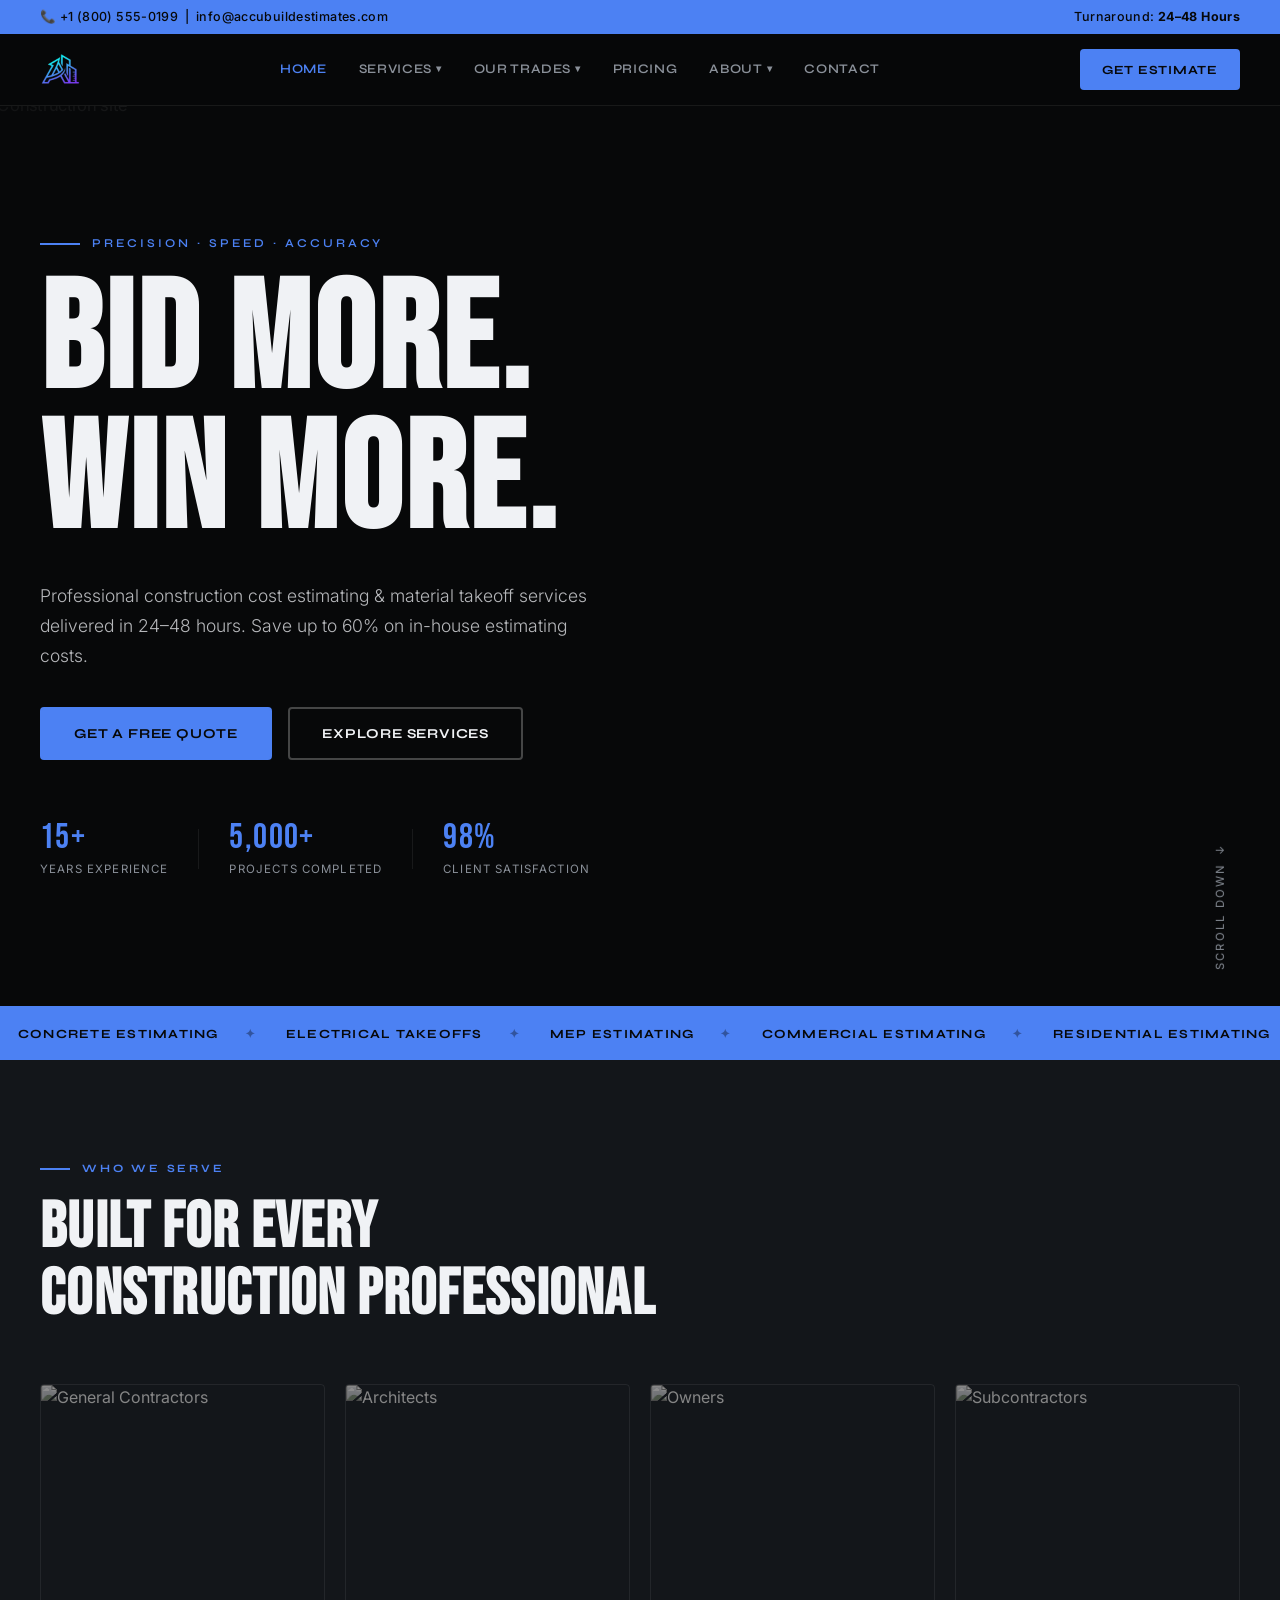
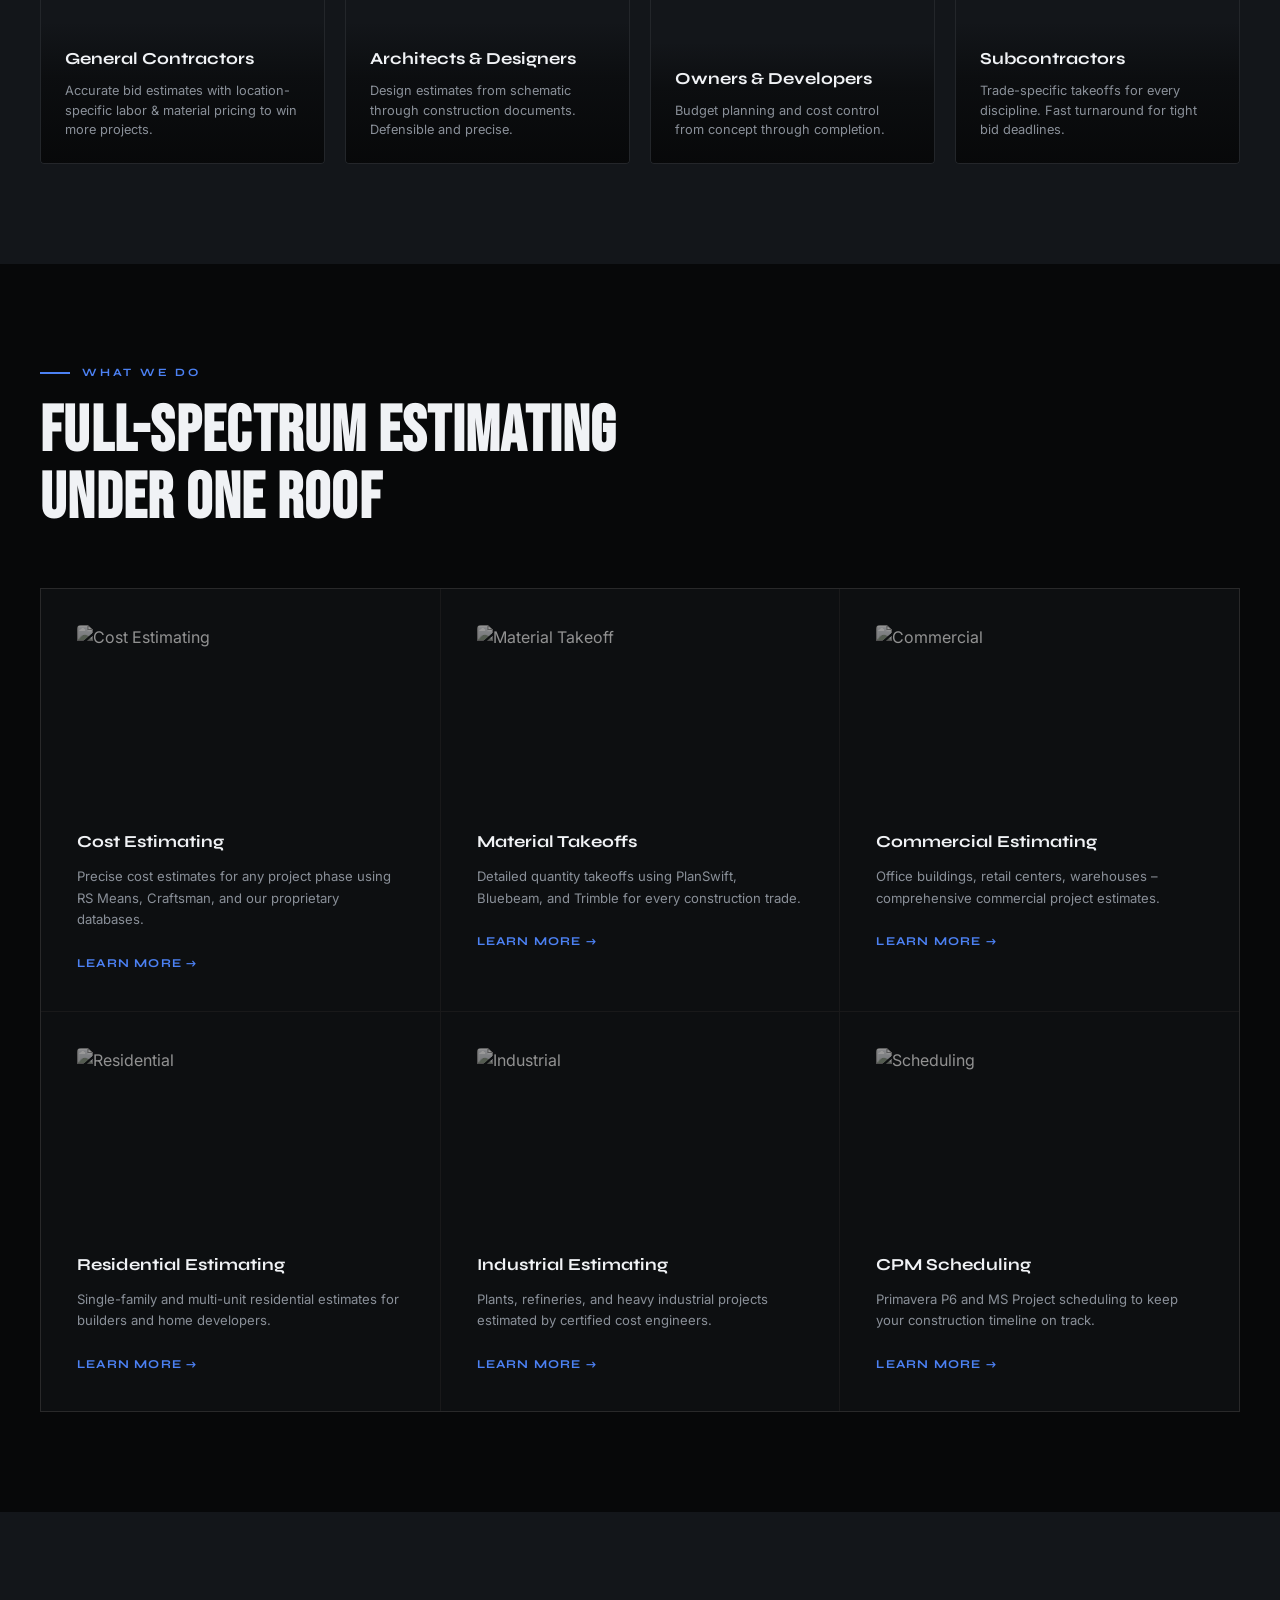
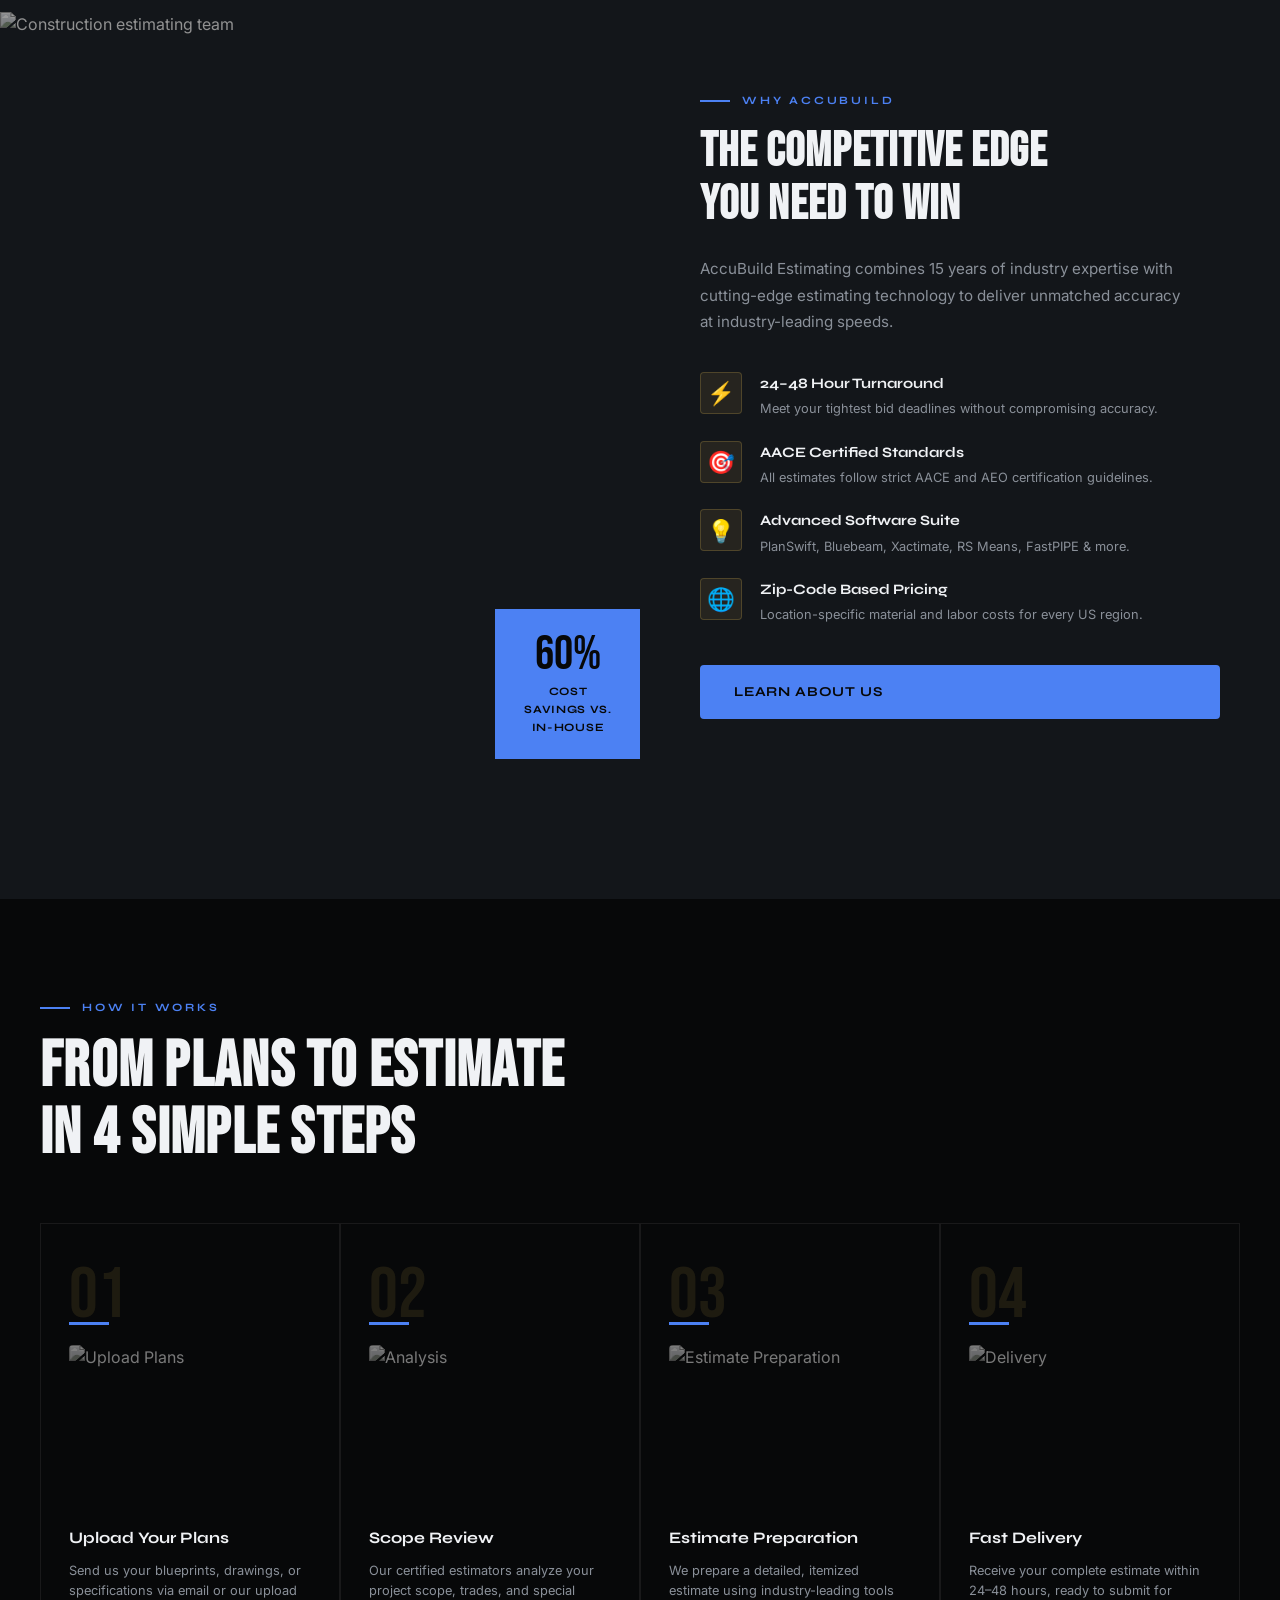
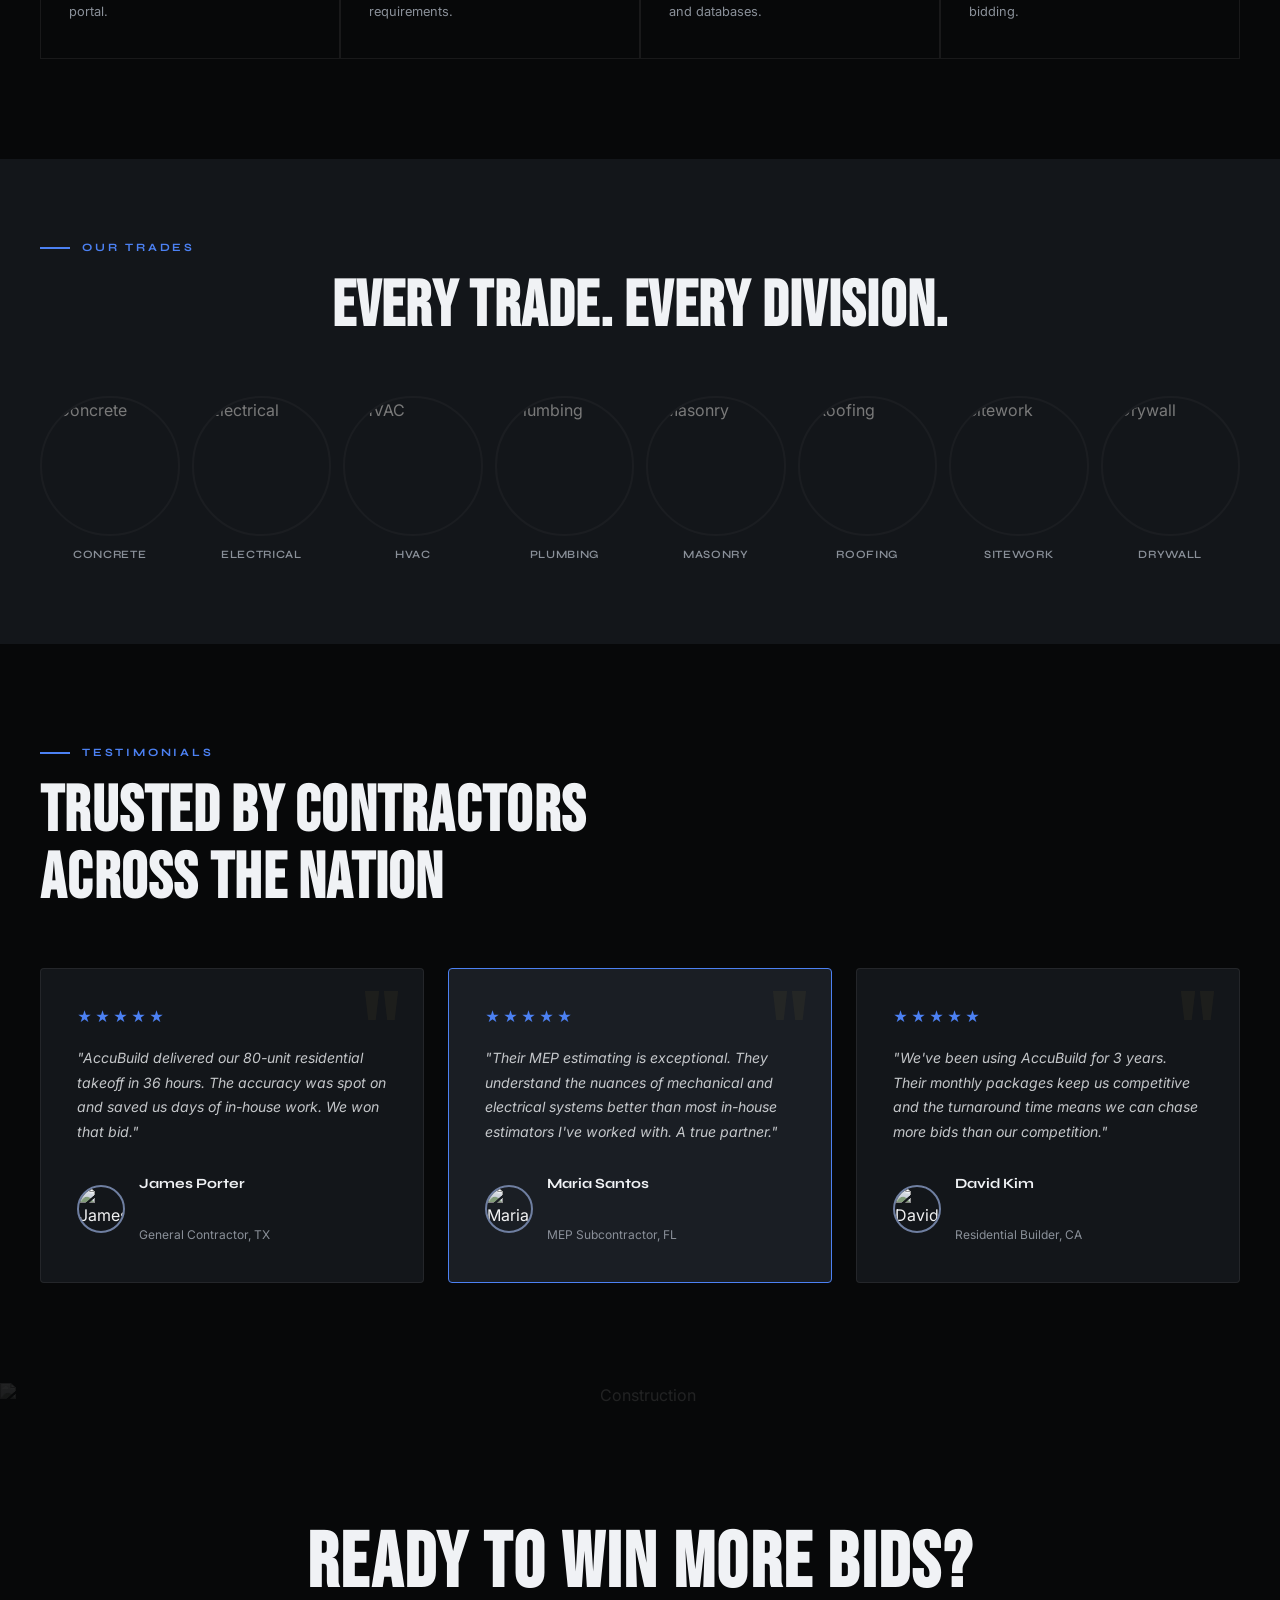
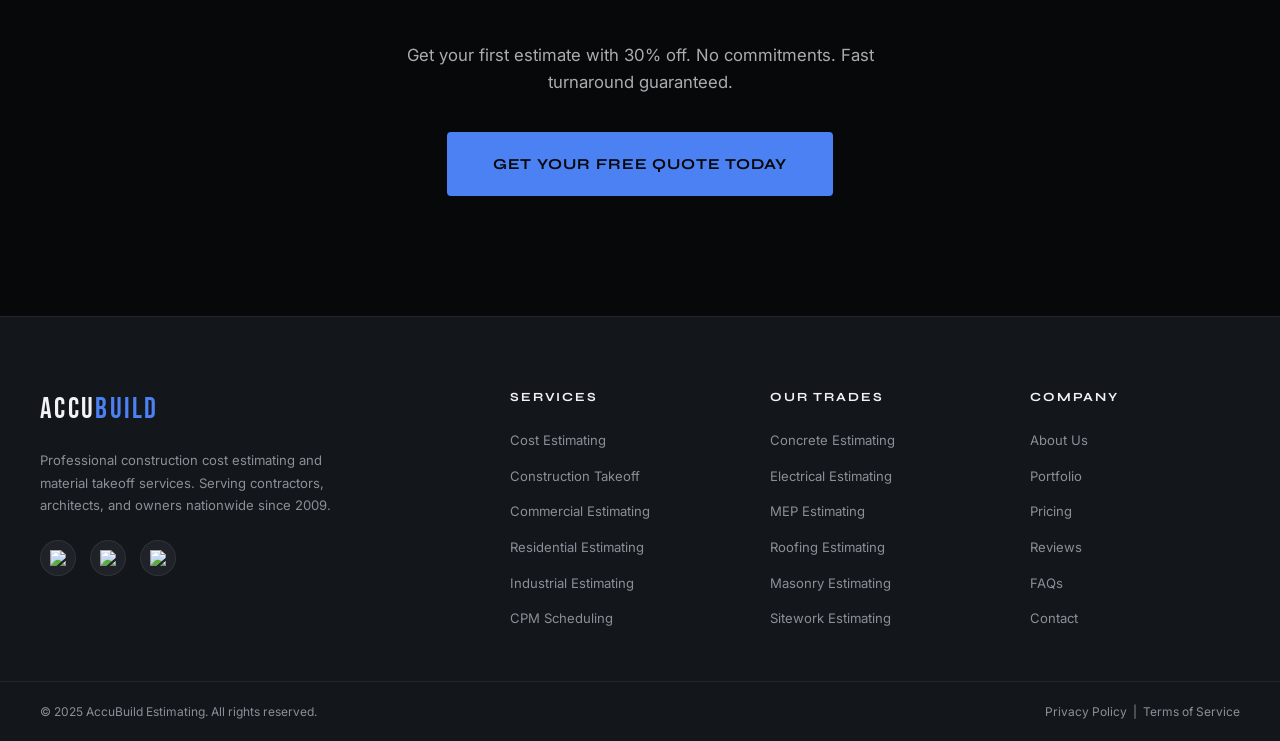
==== index.html @ f52c22d3 "first commit" ====
<!DOCTYPE html>
<html lang="en">
<head>
<meta charset="UTF-8" />
<meta name="viewport" content="width=device-width, initial-scale=1.0"/>
<title>AccuBuild Estimating – Precision Construction Cost Estimating</title>
<link rel="icon" type="image/x-icon" href="assets/favicon.png">
<link rel="icon" type="image/png" sizes="32x32" href="assets/favicon.png">
<link rel="preconnect" href="https://fonts.googleapis.com"/>
<link href="https://fonts.googleapis.com/css2?family=Bebas+Neue&family=Syne:wght@400;600;700;800&family=Inter:wght@300;400;500&display=swap" rel="stylesheet"/>
<link rel="stylesheet" href="style.css"/>
</head>
<body>

<!-- TOP BAR -->
<div class="topbar">
  <span>📞 +1 (800) 555-0199 &nbsp;|&nbsp; info@accubuildestimates.com</span>
  <span>Turnaround: <strong>24–48 Hours</strong></span>
</div>

<!-- NAV -->

  <nav id="navbar">
  <a href="index.html" class="logo">
    <img src="assets/favicon.png" alt="AccuBuild Logo" style="height: 40px; width: auto;">
  </a>
  
  <ul class="nav-links">
    <li><a href="index.html" class="active">Home</a></li>

    <li class="dropdown">
      <a href="services.html">Services <span class="caret">▾</span></a>
      <ul class="dropdown-menu">
        <li class="has-sub"><a href="services.html#cost">Cost Estimating ›</a>
          <ul class="sub-menu">
            <li><a href="services.html#building">Building Cost Estimating</a></li>
            <li><a href="services.html#bim">BIM Estimating</a></li>
            <li><a href="services.html#budget">Budget Estimating</a></li>
          </ul>
        </li>
        <li class="has-sub"><a href="services.html#construction">Construction Estimating ›</a>
          <ul class="sub-menu">
            <li><a href="services.html#freelance">Freelance Estimating</a></li>
            <li><a href="services.html#dedicated">Dedicated Estimator</a></li>
            <li><a href="services.html#blueprint">Blueprint Estimating</a></li>
            <li><a href="services.html#xactimate">Xactimate Services</a></li>
          </ul>
        </li>
        <li><a href="services.html#takeoff">Construction Takeoff</a></li>
        <li><a href="services.html#residential">Residential Estimating</a></li>
        <li><a href="services.html#commercial">Commercial Estimating</a></li>
        <li><a href="services.html#industrial">Industrial Estimating</a></li>
        <li class="has-sub"><a href="services.html#scheduling">CPM Scheduling ›</a>
          <ul class="sub-menu">
            <li><a href="services.html#primavera">Primavera Scheduling</a></li>
            <li><a href="services.html#msproject">MS Project Scheduling</a></li>
          </ul>
        </li>
      </ul>
    </li>

    <li class="dropdown">
      <a href="trades.html">Our Trades <span class="caret">▾</span></a>
      <ul class="dropdown-menu">
        <li><a href="trades.html#concrete">Concrete Estimating</a></li>
        <li><a href="trades.html#electrical">Electrical Estimating</a></li>
        <li><a href="trades.html#masonry">Masonry Estimating</a></li>
        <li class="has-sub"><a href="trades.html#mep">MEP Estimating ›</a>
          <ul class="sub-menu">
            <li><a href="trades.html#hvac">HVAC Estimating</a></li>
            <li><a href="trades.html#plumbing">Plumbing Estimating</a></li>
            <li><a href="trades.html#mechanical">Mechanical Estimating</a></li>
          </ul>
        </li>
        <li><a href="trades.html#roofing">Roofing Estimating</a></li>
        <li><a href="trades.html#sitework">Sitework Estimating</a></li>
        <li><a href="trades.html#lumber">Lumber Takeoff</a></li>
        <li><a href="trades.html#drywall">Drywall Takeoff</a></li>
      </ul>
    </li>

    <li><a href="pricing.html">Pricing</a></li>

    <li class="dropdown">
      <a href="about.html">About <span class="caret">▾</span></a>
      <ul class="dropdown-menu">
        <li><a href="about.html#story">Our Story</a></li>
        <li><a href="about.html#portfolio">Portfolio</a></li>
        <li><a href="about.html#reviews">Reviews</a></li>
        <li><a href="about.html#faq">FAQs</a></li>
        <li><a href="about.html#blog">Blog</a></li>
      </ul>
    </li>

    <li><a href="contact.html">Contact</a></li>
  </ul>
  <a href="contact.html" class="btn-nav">Get Estimate</a>
  <button class="hamburger" id="hamburger" aria-label="Menu">
    <span></span><span></span><span></span>
  </button>
</nav>

<!-- HERO -->
<section class="hero">
  <div class="hero-bg">
    <img src="https://images.unsplash.com/photo-1504307651254-35680f356dfd?w=1600&auto=format&fit=crop&q=80" alt="Construction site" class="hero-img"/>
    <div class="hero-overlay"></div>
  </div>
  <div class="hero-content">
    <div class="hero-tag">Precision · Speed · Accuracy</div>
    <h1 class="hero-title">BID MORE.<br/>WIN MORE.</h1>
    <p class="hero-sub">Professional construction cost estimating &amp; material takeoff services delivered in 24–48 hours. Save up to 60% on in-house estimating costs.</p>
    <div class="hero-cta">
      <a href="contact.html" class="btn-primary">Get a Free Quote</a>
      <a href="services.html" class="btn-ghost">Explore Services</a>
    </div>
    <div class="hero-stats">
      <div class="stat"><span class="stat-num">15+</span><span class="stat-label">Years Experience</span></div>
      <div class="stat-div"></div>
      <div class="stat"><span class="stat-num">5,000+</span><span class="stat-label">Projects Completed</span></div>
      <div class="stat-div"></div>
      <div class="stat"><span class="stat-num">98%</span><span class="stat-label">Client Satisfaction</span></div>
    </div>
  </div>
  <div class="hero-scroll">Scroll Down <span>↓</span></div>
</section>

<!-- TICKER -->
<div class="ticker-wrap">
  <div class="ticker">
    <span>Concrete Estimating</span><span class="sep">✦</span>
    <span>Electrical Takeoffs</span><span class="sep">✦</span>
    <span>MEP Estimating</span><span class="sep">✦</span>
    <span>Commercial Estimating</span><span class="sep">✦</span>
    <span>Residential Estimating</span><span class="sep">✦</span>
    <span>Roofing Estimating</span><span class="sep">✦</span>
    <span>HVAC Estimating</span><span class="sep">✦</span>
    <span>Plumbing Estimating</span><span class="sep">✦</span>
    <span>CPM Scheduling</span><span class="sep">✦</span>
    <span>BIM Estimating</span><span class="sep">✦</span>
    <span>Concrete Estimating</span><span class="sep">✦</span>
    <span>Electrical Takeoffs</span><span class="sep">✦</span>
    <span>MEP Estimating</span><span class="sep">✦</span>
    <span>Commercial Estimating</span><span class="sep">✦</span>
    <span>Residential Estimating</span><span class="sep">✦</span>
    <span>Roofing Estimating</span><span class="sep">✦</span>
    <span>HVAC Estimating</span><span class="sep">✦</span>
    <span>Plumbing Estimating</span><span class="sep">✦</span>
  </div>
</div>

<!-- WHO WE SERVE -->
<section class="section serve-section">
  <div class="container">
    <div class="section-label">WHO WE SERVE</div>
    <h2 class="section-title">Built for Every<br/>Construction Professional</h2>
    <div class="serve-grid">
      <div class="serve-card">
        <img src="https://images.unsplash.com/photo-1581094794329-c8112a89af12?w=600&auto=format&fit=crop&q=80" alt="General Contractors"/>
        <div class="serve-card-content">
          <h3>General Contractors</h3>
          <p>Accurate bid estimates with location-specific labor & material pricing to win more projects.</p>
        </div>
      </div>
      <div class="serve-card">
        <img src="https://images.unsplash.com/photo-1503387762-592deb58ef4e?w=600&auto=format&fit=crop&q=80" alt="Architects"/>
        <div class="serve-card-content">
          <h3>Architects &amp; Designers</h3>
          <p>Design estimates from schematic through construction documents. Defensible and precise.</p>
        </div>
      </div>
      <div class="serve-card">
        <img src="https://images.unsplash.com/photo-1486406146926-c627a92ad1ab?w=600&auto=format&fit=crop&q=80" alt="Owners"/>
        <div class="serve-card-content">
          <h3>Owners &amp; Developers</h3>
          <p>Budget planning and cost control from concept through completion.</p>
        </div>
      </div>
      <div class="serve-card">
        <img src="https://images.unsplash.com/photo-1541888946425-d81bb19240f5?w=600&auto=format&fit=crop&q=80" alt="Subcontractors"/>
        <div class="serve-card-content">
          <h3>Subcontractors</h3>
          <p>Trade-specific takeoffs for every discipline. Fast turnaround for tight bid deadlines.</p>
        </div>
      </div>
    </div>
  </div>
</section>

<!-- SERVICES GRID -->
<section class="section services-section">
  <div class="container">
    <div class="section-label">WHAT WE DO</div>
    <h2 class="section-title">Full-Spectrum Estimating<br/>Under One Roof</h2>
    <div class="services-grid">
      <a href="services.html#cost" class="svc-card">
        <div class="svc-icon"><img src="https://images.unsplash.com/photo-1454165804606-c3d57bc86b40?w=400&auto=format&fit=crop&q=80" alt="Cost Estimating"/></div>
        <h4>Cost Estimating</h4>
        <p>Precise cost estimates for any project phase using RS Means, Craftsman, and our proprietary databases.</p>
        <span class="svc-link">Learn More →</span>
      </a>
      <a href="services.html#takeoff" class="svc-card">
        <div class="svc-icon"><img src="https://images.unsplash.com/photo-1587293852726-70cdb56c2866?w=400&auto=format&fit=crop&q=80" alt="Material Takeoff"/></div>
        <h4>Material Takeoffs</h4>
        <p>Detailed quantity takeoffs using PlanSwift, Bluebeam, and Trimble for every construction trade.</p>
        <span class="svc-link">Learn More →</span>
      </a>
      <a href="services.html#commercial" class="svc-card">
        <div class="svc-icon"><img src="https://images.unsplash.com/photo-1486325212027-8081e485255e?w=400&auto=format&fit=crop&q=80" alt="Commercial"/></div>
        <h4>Commercial Estimating</h4>
        <p>Office buildings, retail centers, warehouses – comprehensive commercial project estimates.</p>
        <span class="svc-link">Learn More →</span>
      </a>
      <a href="services.html#residential" class="svc-card">
        <div class="svc-icon"><img src="https://images.unsplash.com/photo-1570129477492-45c003edd2be?w=400&auto=format&fit=crop&q=80" alt="Residential"/></div>
        <h4>Residential Estimating</h4>
        <p>Single-family and multi-unit residential estimates for builders and home developers.</p>
        <span class="svc-link">Learn More →</span>
      </a>
      <a href="services.html#industrial" class="svc-card">
        <div class="svc-icon"><img src="https://images.unsplash.com/photo-1518709268805-4e9042af9f23?w=400&auto=format&fit=crop&q=80" alt="Industrial"/></div>
        <h4>Industrial Estimating</h4>
        <p>Plants, refineries, and heavy industrial projects estimated by certified cost engineers.</p>
        <span class="svc-link">Learn More →</span>
      </a>
      <a href="services.html#scheduling" class="svc-card">
        <div class="svc-icon"><img src="https://images.unsplash.com/photo-1611532736597-de2d4265fba3?w=400&auto=format&fit=crop&q=80" alt="Scheduling"/></div>
        <h4>CPM Scheduling</h4>
        <p>Primavera P6 and MS Project scheduling to keep your construction timeline on track.</p>
        <span class="svc-link">Learn More →</span>
      </a>
    </div>
  </div>
</section>

<!-- WHY ACCUBUILD -->
<section class="section why-section">
  <div class="why-left">
    <img src="https://images.unsplash.com/photo-1590496793929-36417d3117de?w=800&auto=format&fit=crop&q=80" alt="Construction estimating team"/>
    <div class="why-badge"><span class="why-num">60%</span><span class="why-text">Cost Savings vs. In-House</span></div>
  </div>
  <div class="why-right">
    <div class="section-label">WHY ACCUBUILD</div>
    <h2 class="section-title-sm">The Competitive Edge<br/>You Need to Win</h2>
    <p class="why-desc">AccuBuild Estimating combines 15 years of industry expertise with cutting-edge estimating technology to deliver unmatched accuracy at industry-leading speeds.</p>
    <div class="why-features">
      <div class="why-feat">
        <div class="why-feat-icon">⚡</div>
        <div><h5>24–48 Hour Turnaround</h5><p>Meet your tightest bid deadlines without compromising accuracy.</p></div>
      </div>
      <div class="why-feat">
        <div class="why-feat-icon">🎯</div>
        <div><h5>AACE Certified Standards</h5><p>All estimates follow strict AACE and AEO certification guidelines.</p></div>
      </div>
      <div class="why-feat">
        <div class="why-feat-icon">💡</div>
        <div><h5>Advanced Software Suite</h5><p>PlanSwift, Bluebeam, Xactimate, RS Means, FastPIPE & more.</p></div>
      </div>
      <div class="why-feat">
        <div class="why-feat-icon">🌐</div>
        <div><h5>Zip-Code Based Pricing</h5><p>Location-specific material and labor costs for every US region.</p></div>
      </div>
    </div>
    <a href="about.html" class="btn-primary">Learn About Us</a>
  </div>
</section>

<!-- PROCESS -->
<section class="section process-section">
  <div class="container">
    <div class="section-label">HOW IT WORKS</div>
    <h2 class="section-title">From Plans to Estimate<br/>in 4 Simple Steps</h2>
    <div class="process-steps">
      <div class="process-step">
        <div class="step-num">01</div>
        <div class="step-line"></div>
        <img src="https://images.unsplash.com/photo-1618044733300-9472054094ee?w=400&auto=format&fit=crop&q=80" alt="Upload Plans"/>
        <h4>Upload Your Plans</h4>
        <p>Send us your blueprints, drawings, or specifications via email or our upload portal.</p>
      </div>
      <div class="process-step">
        <div class="step-num">02</div>
        <div class="step-line"></div>
        <img src="https://images.unsplash.com/photo-1553877522-43269d4ea984?w=400&auto=format&fit=crop&q=80" alt="Analysis"/>
        <h4>Scope Review</h4>
        <p>Our certified estimators analyze your project scope, trades, and special requirements.</p>
      </div>
      <div class="process-step">
        <div class="step-num">03</div>
        <div class="step-line"></div>
        <img src="https://images.unsplash.com/photo-1460925895917-afdab827c52f?w=400&auto=format&fit=crop&q=80" alt="Estimate Preparation"/>
        <h4>Estimate Preparation</h4>
        <p>We prepare a detailed, itemized estimate using industry-leading tools and databases.</p>
      </div>
      <div class="process-step">
        <div class="step-num">04</div>
        <div class="step-line"></div>
        <img src="https://images.unsplash.com/photo-1600880292089-90a7e086ee0c?w=400&auto=format&fit=crop&q=80" alt="Delivery"/>
        <h4>Fast Delivery</h4>
        <p>Receive your complete estimate within 24–48 hours, ready to submit for bidding.</p>
      </div>
    </div>
  </div>
</section>

<!-- TRADES STRIP -->
<section class="trades-strip">
  <div class="container">
    <div class="section-label" style="text-align:center;">OUR TRADES</div>
    <h2 class="section-title" style="text-align:center;">Every Trade. Every Division.</h2>
    <div class="trades-grid">
      <a href="trades.html#concrete" class="trade-item">
        <img src="https://images.unsplash.com/photo-1582561971534-8aa3c5fd8b60?w=300&auto=format&fit=crop&q=80" alt="Concrete"/>
        <span>Concrete</span>
      </a>
      <a href="trades.html#electrical" class="trade-item">
        <img src="https://images.unsplash.com/photo-1558618666-fcd25c85cd64?w=300&auto=format&fit=crop&q=80" alt="Electrical"/>
        <span>Electrical</span>
      </a>
      <a href="trades.html#hvac" class="trade-item">
        <img src="https://images.unsplash.com/photo-1585771724684-38269d6639fd?w=300&auto=format&fit=crop&q=80" alt="HVAC"/>
        <span>HVAC</span>
      </a>
      <a href="trades.html#plumbing" class="trade-item">
        <img src="https://images.unsplash.com/photo-1504328345606-18bbc8c9d7d1?w=300&auto=format&fit=crop&q=80" alt="Plumbing"/>
        <span>Plumbing</span>
      </a>
      <a href="trades.html#masonry" class="trade-item">
        <img src="https://images.unsplash.com/photo-1570841773527-c12a24cbcf72?w=300&auto=format&fit=crop&q=80" alt="Masonry"/>
        <span>Masonry</span>
      </a>
      <a href="trades.html#roofing" class="trade-item">
        <img src="https://images.unsplash.com/photo-1635048424329-a9bfb146d7aa?w=300&auto=format&fit=crop&q=80" alt="Roofing"/>
        <span>Roofing</span>
      </a>
      <a href="trades.html#sitework" class="trade-item">
        <img src="https://images.unsplash.com/photo-1581092580497-e0d23cbdf1dc?w=300&auto=format&fit=crop&q=80" alt="Sitework"/>
        <span>Sitework</span>
      </a>
      <a href="trades.html#drywall" class="trade-item">
        <img src="https://images.unsplash.com/photo-1504307651254-35680f356dfd?w=300&auto=format&fit=crop&q=80" alt="Drywall"/>
        <span>Drywall</span>
      </a>
    </div>
  </div>
</section>

<!-- TESTIMONIALS -->
<section class="section testimonials-section">
  <div class="container">
    <div class="section-label">TESTIMONIALS</div>
    <h2 class="section-title">Trusted by Contractors<br/>Across the Nation</h2>
    <div class="testimonials-grid">
      <div class="testi-card">
        <div class="testi-stars">★★★★★</div>
        <p>"AccuBuild delivered our 80-unit residential takeoff in 36 hours. The accuracy was spot on and saved us days of in-house work. We won that bid."</p>
        <div class="testi-author">
          <img src="https://images.unsplash.com/photo-1560250097-0b93528c311a?w=80&auto=format&fit=crop&q=80" alt="James Porter"/>
          <div><strong>James Porter</strong><br/><span>General Contractor, TX</span></div>
        </div>
      </div>
      <div class="testi-card featured">
        <div class="testi-stars">★★★★★</div>
        <p>"Their MEP estimating is exceptional. They understand the nuances of mechanical and electrical systems better than most in-house estimators I've worked with. A true partner."</p>
        <div class="testi-author">
          <img src="https://images.unsplash.com/photo-1573496359142-b8d87734a5a2?w=80&auto=format&fit=crop&q=80" alt="Maria Santos"/>
          <div><strong>Maria Santos</strong><br/><span>MEP Subcontractor, FL</span></div>
        </div>
      </div>
      <div class="testi-card">
        <div class="testi-stars">★★★★★</div>
        <p>"We've been using AccuBuild for 3 years. Their monthly packages keep us competitive and the turnaround time means we can chase more bids than our competition."</p>
        <div class="testi-author">
          <img src="https://images.unsplash.com/photo-1472099645785-5658abf4ff4e?w=80&auto=format&fit=crop&q=80" alt="David Kim"/>
          <div><strong>David Kim</strong><br/><span>Residential Builder, CA</span></div>
        </div>
      </div>
    </div>
  </div>
</section>

<!-- CTA BANNER -->
<section class="cta-banner">
  <img src="https://images.unsplash.com/photo-1541888946425-d81bb19240f5?w=1600&auto=format&fit=crop&q=80" alt="Construction" class="cta-bg"/>
  <div class="cta-overlay"></div>
  <div class="cta-content">
    <h2>Ready to Win More Bids?</h2>
    <p>Get your first estimate with 30% off. No commitments. Fast turnaround guaranteed.</p>
    <a href="contact.html" class="btn-primary btn-xl">Get Your Free Quote Today</a>
  </div>
</section>

<!-- FOOTER -->
<footer class="footer">
  <div class="footer-top">
    <div class="footer-brand">
      <a href="index.html" class="logo footer-logo">ACCU<span>BUILD</span></a>
      <p>Professional construction cost estimating and material takeoff services. Serving contractors, architects, and owners nationwide since 2009.</p>
      <div class="footer-socials">
        <a href="#" aria-label="Facebook">
          <img src="https://upload.wikimedia.org/wikipedia/commons/thumb/0/05/Facebook_Logo_%282019%29.png/600px-Facebook_Logo_%282019%29.png" alt="Facebook" width="22"/>
        </a>
        <a href="#" aria-label="LinkedIn">
          <img src="https://upload.wikimedia.org/wikipedia/commons/thumb/c/ca/LinkedIn_logo_initials.png/600px-LinkedIn_logo_initials.png" alt="LinkedIn" width="22"/>
        </a>
        <a href="#" aria-label="Instagram">
          <img src="https://upload.wikimedia.org/wikipedia/commons/thumb/a/a5/Instagram_icon.png/600px-Instagram_icon.png" alt="Instagram" width="22"/>
        </a>
      </div>
    </div>
    <div class="footer-col">
      <h5>Services</h5>
      <ul>
        <li><a href="services.html#cost">Cost Estimating</a></li>
        <li><a href="services.html#takeoff">Construction Takeoff</a></li>
        <li><a href="services.html#commercial">Commercial Estimating</a></li>
        <li><a href="services.html#residential">Residential Estimating</a></li>
        <li><a href="services.html#industrial">Industrial Estimating</a></li>
        <li><a href="services.html#scheduling">CPM Scheduling</a></li>
      </ul>
    </div>
    <div class="footer-col">
      <h5>Our Trades</h5>
      <ul>
        <li><a href="trades.html#concrete">Concrete Estimating</a></li>
        <li><a href="trades.html#electrical">Electrical Estimating</a></li>
        <li><a href="trades.html#mep">MEP Estimating</a></li>
        <li><a href="trades.html#roofing">Roofing Estimating</a></li>
        <li><a href="trades.html#masonry">Masonry Estimating</a></li>
        <li><a href="trades.html#sitework">Sitework Estimating</a></li>
      </ul>
    </div>
    <div class="footer-col">
      <h5>Company</h5>
      <ul>
        <li><a href="about.html#story">About Us</a></li>
        <li><a href="about.html#portfolio">Portfolio</a></li>
        <li><a href="pricing.html">Pricing</a></li>
        <li><a href="about.html#reviews">Reviews</a></li>
        <li><a href="about.html#faq">FAQs</a></li>
        <li><a href="contact.html">Contact</a></li>
      </ul>
    </div>
  </div>
  <div class="footer-bottom">
    <span>© 2025 AccuBuild Estimating. All rights reserved.</span>
    <span>Privacy Policy &nbsp;|&nbsp; Terms of Service</span>
  </div>
</footer>

<script src="main.js"></script>
</body>
</html>
---- style.css ----
/* ============================================
   ACCUBUILD ESTIMATING – MAIN STYLESHEET
   Dark, Slick, Industrial-Premium Aesthetic
   ============================================ */

:root {
  --black: #070809;
  --dark: #0d0f11;
  --dark2: #13161a;
  --dark3: #1a1e24;
  --surface: #1f2329;
  --border: rgba(255,255,255,0.07);
  --gold: #4c81f3;
  --gold2: #6ad4e2;
  --white: #f0f2f5;
  --muted: #8a9099;
  --accent: #55afbb;
  --red: #e05c2f;
  --font-display: 'Bebas Neue', sans-serif;
  --font-head: 'Syne', sans-serif;
  --font-body: 'Inter', sans-serif;
  --nav-h: 72px;
  --radius: 4px;
  --trans: 0.3s ease;
}

*, *::before, *::after { box-sizing: border-box; margin: 0; padding: 0; }

html { scroll-behavior: smooth; font-size: 16px; }

body {
  background: var(--black);
  color: var(--white);
  font-family: var(--font-body);
  font-weight: 400;
  line-height: 1.6;
  overflow-x: hidden;
}

img { display: block; max-width: 100%; }
a { text-decoration: none; color: inherit; }
ul { list-style: none; }

/* ======================== SCROLLBAR ======================== */
::-webkit-scrollbar { width: 6px; }
::-webkit-scrollbar-track { background: var(--dark); }
::-webkit-scrollbar-thumb { background: var(--gold); border-radius: 3px; }

/* ======================== TOPBAR ======================== */
.topbar {
  background: var(--gold);
  color: var(--black);
  font-family: var(--font-body);
  font-size: 12.5px;
  font-weight: 500;
  letter-spacing: 0.03em;
  display: flex;
  justify-content: space-between;
  align-items: center;
  padding: 7px 40px;
  z-index: 1000;
  position: relative;
}

/* ======================== NAVBAR ======================== */
#navbar {
  position: sticky;
  top: 0;
  z-index: 999;
  background: rgba(7,8,9,0.95);
  backdrop-filter: blur(14px);
  -webkit-backdrop-filter: blur(14px);
  border-bottom: 1px solid var(--border);
  display: flex;
  align-items: center;
  padding: 0 40px;
  height: var(--nav-h);
  gap: 40px;
  transition: background var(--trans);
}

#navbar.scrolled {
  background: rgba(7,8,9,0.99);
  box-shadow: 0 4px 30px rgba(0,0,0,0.5);
}

.logo {
  font-family: var(--font-display);
  font-size: 1.7rem;
  letter-spacing: 0.08em;
  color: var(--white);
  flex-shrink: 0;
}
.logo span { color: var(--gold); }

.nav-links {
  display: flex;
  align-items: center;
  gap: 0;
  margin: 0 auto;
  height: 100%;
}

.nav-links > li {
  position: relative;
  height: 100%;
  display: flex;
  align-items: center;
}

.nav-links > li > a {
  font-family: var(--font-head);
  font-size: 0.82rem;
  font-weight: 600;
  letter-spacing: 0.05em;
  text-transform: uppercase;
  color: var(--muted);
  padding: 0 16px;
  height: 100%;
  display: flex;
  align-items: center;
  transition: color var(--trans);
  white-space: nowrap;
}

.nav-links > li > a:hover,
.nav-links > li > a.active {
  color: var(--gold);
}

.caret {
  font-size: 0.65rem;
  margin-left: 4px;
  transition: transform var(--trans);
}
.dropdown:hover .caret { transform: rotate(180deg); }

/* Dropdown */
.dropdown-menu {
  display: none;
  position: absolute;
  top: 100%;
  left: 0;
  background: var(--dark2);
  border: 1px solid var(--border);
  border-top: 2px solid var(--gold);
  min-width: 230px;
  z-index: 1000;
  padding: 8px 0;
  box-shadow: 0 20px 60px rgba(0,0,0,0.6);
}

.dropdown:hover > .dropdown-menu { display: block; }

.dropdown-menu li a {
  display: block;
  padding: 10px 20px;
  font-size: 0.8rem;
  font-weight: 500;
  color: var(--muted);
  transition: color var(--trans), background var(--trans);
  white-space: nowrap;
  letter-spacing: 0.02em;
}

.dropdown-menu li a:hover { color: var(--gold); background: rgba(201,168,76,0.06); }

/* Sub-menu */
.has-sub { position: relative; }
.sub-menu {
  display: none;
  position: absolute;
  left: 100%;
  top: 0;
  background: var(--dark3);
  border: 1px solid var(--border);
  border-left: 2px solid var(--gold);
  min-width: 220px;
  padding: 8px 0;
  box-shadow: 10px 10px 40px rgba(0,0,0,0.5);
}
.has-sub:hover > .sub-menu { display: block; }

.btn-nav {
  background: var(--gold);
  color: var(--black);
  font-family: var(--font-head);
  font-size: 0.78rem;
  font-weight: 700;
  letter-spacing: 0.06em;
  text-transform: uppercase;
  padding: 11px 22px;
  border-radius: var(--radius);
  transition: background var(--trans), transform var(--trans);
  white-space: nowrap;
  flex-shrink: 0;
}
.btn-nav:hover { background: var(--gold2); transform: translateY(-1px); }

/* Hamburger */
.hamburger {
  display: none;
  flex-direction: column;
  justify-content: space-between;
  width: 26px;
  height: 18px;
  background: none;
  border: none;
  cursor: pointer;
  padding: 0;
  margin-left: auto;
}
.hamburger span {
  display: block;
  height: 2px;
  width: 100%;
  background: var(--white);
  transition: all var(--trans);
}

/* ======================== BUTTONS ======================== */
.btn-primary {
  display: inline-block;
  background: var(--gold);
  color: var(--black);
  font-family: var(--font-head);
  font-size: 0.85rem;
  font-weight: 700;
  letter-spacing: 0.06em;
  text-transform: uppercase;
  padding: 14px 32px;
  border-radius: var(--radius);
  border: 2px solid var(--gold);
  transition: background var(--trans), color var(--trans), transform var(--trans);
}
.btn-primary:hover { background: transparent; color: var(--gold); transform: translateY(-2px); }

.btn-ghost {
  display: inline-block;
  background: transparent;
  color: var(--white);
  font-family: var(--font-head);
  font-size: 0.85rem;
  font-weight: 700;
  letter-spacing: 0.06em;
  text-transform: uppercase;
  padding: 14px 32px;
  border-radius: var(--radius);
  border: 2px solid rgba(255,255,255,0.25);
  transition: border-color var(--trans), color var(--trans), transform var(--trans);
}
.btn-ghost:hover { border-color: var(--gold); color: var(--gold); transform: translateY(-2px); }

.btn-xl { padding: 18px 44px; font-size: 0.95rem; }

/* ======================== HERO ======================== */
.hero {
  position: relative;
  min-height: 100vh;
  display: flex;
  align-items: center;
  overflow: hidden;
}

.hero-bg {
  position: absolute;
  inset: 0;
  z-index: 0;
}

.hero-img {
  width: 100%;
  height: 100%;
  object-fit: cover;
  object-position: center;
  filter: saturate(0.3) brightness(0.6);
  transform: scale(1.03);
  animation: heroZoom 12s ease-in-out infinite alternate;
}

@keyframes heroZoom {
  from { transform: scale(1.03); }
  to   { transform: scale(1.08); }
}

.hero-overlay {
  position: absolute;
  inset: 0;
  background: linear-gradient(135deg, rgba(7,8,9,0.92) 0%, rgba(7,8,9,0.65) 60%, rgba(7,8,9,0.5) 100%);
}

.hero-content {
  position: relative;
  z-index: 2;
  padding: 0 40px;
  max-width: 900px;
  animation: fadeUp 1s ease both;
}

@keyframes fadeUp {
  from { opacity: 0; transform: translateY(30px); }
  to   { opacity: 1; transform: translateY(0); }
}

.hero-tag {
  font-family: var(--font-head);
  font-size: 0.75rem;
  font-weight: 600;
  letter-spacing: 0.25em;
  text-transform: uppercase;
  color: var(--gold);
  margin-bottom: 20px;
  display: flex;
  align-items: center;
  gap: 12px;
}
.hero-tag::before {
  content: '';
  display: inline-block;
  width: 40px;
  height: 2px;
  background: var(--gold);
}

.hero-title {
  font-family: var(--font-display);
  font-size: clamp(5rem, 12vw, 9.5rem);
  line-height: 0.92;
  letter-spacing: 0.02em;
  color: var(--white);
  margin-bottom: 28px;
}

.hero-sub {
  font-size: 1.1rem;
  font-weight: 300;
  color: rgba(240,242,245,0.75);
  max-width: 550px;
  margin-bottom: 36px;
  line-height: 1.7;
}

.hero-cta {
  display: flex;
  gap: 16px;
  margin-bottom: 60px;
  flex-wrap: wrap;
}

.hero-stats {
  display: flex;
  align-items: center;
  gap: 30px;
  flex-wrap: wrap;
}
.stat { display: flex; flex-direction: column; }
.stat-num {
  font-family: var(--font-display);
  font-size: 2.2rem;
  color: var(--gold);
  letter-spacing: 0.04em;
  line-height: 1;
}
.stat-label {
  font-size: 0.72rem;
  color: var(--muted);
  letter-spacing: 0.1em;
  text-transform: uppercase;
  margin-top: 4px;
}
.stat-div { width: 1px; height: 40px; background: var(--border); }

.hero-scroll {
  position: absolute;
  bottom: 36px;
  right: 50px;
  z-index: 2;
  font-size: 0.7rem;
  letter-spacing: 0.2em;
  color: var(--muted);
  text-transform: uppercase;
  display: flex;
  align-items: center;
  gap: 8px;
  writing-mode: vertical-lr;
  transform: rotate(180deg);
  animation: bounce 2s infinite;
}
@keyframes bounce {
  0%,100% { transform: rotate(180deg) translateY(0); }
  50%      { transform: rotate(180deg) translateY(-8px); }
}

/* ======================== TICKER ======================== */
.ticker-wrap {
  background: var(--gold);
  padding: 14px 0;
  overflow: hidden;
  white-space: nowrap;
}
.ticker {
  display: inline-block;
  animation: ticker 40s linear infinite;
  white-space: nowrap;
}
.ticker span {
  font-family: var(--font-head);
  font-size: 0.78rem;
  font-weight: 700;
  letter-spacing: 0.1em;
  text-transform: uppercase;
  color: var(--black);
  padding: 0 18px;
}
.ticker .sep { color: rgba(0,0,0,0.35); padding: 0 8px; }
@keyframes ticker {
  from { transform: translateX(0); }
  to   { transform: translateX(-50%); }
}

/* ======================== SECTIONS ======================== */
.section { padding: 100px 0; }

.container {
  max-width: 1280px;
  margin: 0 auto;
  padding: 0 40px;
}

.section-label {
  font-family: var(--font-head);
  font-size: 0.7rem;
  font-weight: 700;
  letter-spacing: 0.25em;
  text-transform: uppercase;
  color: var(--gold);
  margin-bottom: 16px;
  display: flex;
  align-items: center;
  gap: 12px;
}
.section-label::before {
  content: '';
  display: inline-block;
  width: 30px;
  height: 2px;
  background: var(--gold);
}

.section-title {
  font-family: var(--font-display);
  font-size: clamp(2.4rem, 5vw, 4rem);
  line-height: 1.05;
  letter-spacing: 0.02em;
  margin-bottom: 56px;
}

.section-title-sm {
  font-family: var(--font-display);
  font-size: clamp(2rem, 4vw, 3rem);
  line-height: 1.1;
  letter-spacing: 0.02em;
  margin-bottom: 24px;
}

/* ======================== SERVE ======================== */
.serve-section { background: var(--dark2); }

.serve-grid {
  display: grid;
  grid-template-columns: repeat(4, 1fr);
  gap: 20px;
}

.serve-card {
  position: relative;
  border-radius: var(--radius);
  overflow: hidden;
  height: 380px;
  border: 1px solid var(--border);
  transition: transform var(--trans);
}
.serve-card:hover { transform: translateY(-6px); }

.serve-card img {
  width: 100%;
  height: 100%;
  object-fit: cover;
  filter: saturate(0.2) brightness(0.55);
  transition: filter var(--trans), transform 0.5s ease;
}
.serve-card:hover img { filter: saturate(0.4) brightness(0.65); transform: scale(1.04); }

.serve-card-content {
  position: absolute;
  bottom: 0;
  left: 0;
  right: 0;
  padding: 24px;
  background: linear-gradient(to top, rgba(7,8,9,0.97) 0%, rgba(7,8,9,0.6) 60%, transparent 100%);
}
.serve-card-content h3 {
  font-family: var(--font-head);
  font-size: 1.05rem;
  font-weight: 700;
  color: var(--white);
  margin-bottom: 8px;
}
.serve-card-content p { font-size: 0.8rem; color: var(--muted); line-height: 1.5; }

/* ======================== SERVICES GRID ======================== */
.services-section { background: var(--black); }

.services-grid {
  display: grid;
  grid-template-columns: repeat(3, 1fr);
  gap: 1px;
  background: var(--border);
  border: 1px solid var(--border);
}

.svc-card {
  background: var(--dark);
  padding: 36px;
  display: block;
  transition: background var(--trans);
  position: relative;
  overflow: hidden;
}
.svc-card::before {
  content: '';
  position: absolute;
  bottom: 0;
  left: 0;
  width: 0;
  height: 2px;
  background: var(--gold);
  transition: width 0.4s ease;
}
.svc-card:hover::before { width: 100%; }
.svc-card:hover { background: var(--dark2); }

.svc-icon {
  width: 100%;
  height: 180px;
  overflow: hidden;
  margin-bottom: 24px;
  border-radius: var(--radius);
}
.svc-icon img {
  width: 100%;
  height: 100%;
  object-fit: cover;
  filter: saturate(0.15) brightness(0.6);
  transition: filter var(--trans), transform 0.4s ease;
}
.svc-card:hover .svc-icon img { filter: saturate(0.5) brightness(0.75); transform: scale(1.05); }

.svc-card h4 {
  font-family: var(--font-head);
  font-size: 1.05rem;
  font-weight: 700;
  color: var(--white);
  margin-bottom: 10px;
}
.svc-card p { font-size: 0.82rem; color: var(--muted); line-height: 1.65; margin-bottom: 18px; }
.svc-link {
  font-family: var(--font-head);
  font-size: 0.75rem;
  font-weight: 700;
  letter-spacing: 0.1em;
  text-transform: uppercase;
  color: var(--gold);
}

/* ======================== WHY ACCUBUILD ======================== */
.why-section {
  display: grid;
  grid-template-columns: 1fr 1fr;
  min-height: 640px;
  background: var(--dark2);
}

.why-left {
  position: relative;
  overflow: hidden;
}
.why-left img {
  width: 100%;
  height: 100%;
  object-fit: cover;
  filter: saturate(0.2) brightness(0.6);
}
.why-badge {
  position: absolute;
  bottom: 40px;
  right: -1px;
  background: var(--gold);
  color: var(--black);
  padding: 22px 28px;
  display: flex;
  flex-direction: column;
  align-items: center;
}
.why-num {
  font-family: var(--font-display);
  font-size: 3rem;
  line-height: 1;
}
.why-text {
  font-family: var(--font-head);
  font-size: 0.7rem;
  font-weight: 700;
  letter-spacing: 0.06em;
  text-align: center;
  max-width: 90px;
  margin-top: 4px;
  text-transform: uppercase;
}

.why-right {
  padding: 80px 60px;
  display: flex;
  flex-direction: column;
  justify-content: center;
}
.why-desc {
  color: var(--muted);
  font-size: 0.95rem;
  line-height: 1.75;
  margin-bottom: 36px;
  max-width: 480px;
}

.why-features { display: flex; flex-direction: column; gap: 22px; margin-bottom: 40px; }

.why-feat {
  display: flex;
  align-items: flex-start;
  gap: 18px;
}
.why-feat-icon {
  font-size: 1.4rem;
  flex-shrink: 0;
  width: 42px;
  height: 42px;
  background: rgba(201,168,76,0.1);
  border: 1px solid rgba(201,168,76,0.25);
  border-radius: var(--radius);
  display: flex;
  align-items: center;
  justify-content: center;
}
.why-feat h5 {
  font-family: var(--font-head);
  font-size: 0.9rem;
  font-weight: 700;
  color: var(--white);
  margin-bottom: 4px;
}
.why-feat p { font-size: 0.8rem; color: var(--muted); line-height: 1.55; }

/* ======================== PROCESS ======================== */
.process-section { background: var(--black); }

.process-steps {
  display: grid;
  grid-template-columns: repeat(4, 1fr);
  gap: 0;
  position: relative;
}

.process-step {
  padding: 36px 28px;
  border: 1px solid var(--border);
  position: relative;
  transition: background var(--trans);
}
.process-step:hover { background: var(--dark2); }

.step-num {
  font-family: var(--font-display);
  font-size: 4.5rem;
  color: rgba(201,168,76,0.12);
  line-height: 1;
  margin-bottom: -10px;
  transition: color var(--trans);
}
.process-step:hover .step-num { color: rgba(201,168,76,0.3); }

.step-line {
  width: 40px;
  height: 3px;
  background: var(--gold);
  margin-bottom: 20px;
}

.process-step img {
  width: 100%;
  height: 160px;
  object-fit: cover;
  filter: saturate(0.1) brightness(0.5);
  border-radius: var(--radius);
  margin-bottom: 20px;
  transition: filter var(--trans);
}
.process-step:hover img { filter: saturate(0.4) brightness(0.65); }

.process-step h4 {
  font-family: var(--font-head);
  font-size: 1rem;
  font-weight: 700;
  margin-bottom: 10px;
}
.process-step p { font-size: 0.8rem; color: var(--muted); line-height: 1.6; }

/* ======================== TRADES STRIP ======================== */
.trades-strip {
  padding: 80px 0;
  background: var(--dark2);
}

.trades-grid {
  display: grid;
  grid-template-columns: repeat(8, 1fr);
  gap: 12px;
}

.trade-item {
  display: flex;
  flex-direction: column;
  align-items: center;
  gap: 10px;
  cursor: pointer;
  transition: transform var(--trans);
}
.trade-item:hover { transform: translateY(-4px); }

.trade-item img {
  width: 100%;
  aspect-ratio: 1;
  object-fit: cover;
  border-radius: 50%;
  filter: saturate(0) brightness(0.5);
  border: 2px solid var(--border);
  transition: filter var(--trans), border-color var(--trans);
}
.trade-item:hover img { filter: saturate(0.6) brightness(0.75); border-color: var(--gold); }
.trade-item span {
  font-family: var(--font-head);
  font-size: 0.7rem;
  font-weight: 600;
  letter-spacing: 0.06em;
  text-transform: uppercase;
  color: var(--muted);
  text-align: center;
}

/* ======================== TESTIMONIALS ======================== */
.testimonials-section { background: var(--black); }

.testimonials-grid {
  display: grid;
  grid-template-columns: repeat(3, 1fr);
  gap: 24px;
}

.testi-card {
  background: var(--dark2);
  border: 1px solid var(--border);
  padding: 36px;
  border-radius: var(--radius);
  transition: border-color var(--trans), transform var(--trans);
  position: relative;
}
.testi-card::before {
  content: '"';
  font-family: var(--font-display);
  font-size: 8rem;
  color: rgba(201,168,76,0.06);
  position: absolute;
  top: 10px;
  right: 20px;
  line-height: 1;
}
.testi-card:hover { border-color: var(--gold); transform: translateY(-4px); }
.testi-card.featured { border-color: var(--gold); background: var(--dark3); }

.testi-stars { color: var(--gold); font-size: 0.9rem; letter-spacing: 3px; margin-bottom: 18px; }
.testi-card > p { font-size: 0.88rem; color: rgba(240,242,245,0.8); line-height: 1.75; margin-bottom: 28px; font-style: italic; }
.testi-author { display: flex; align-items: center; gap: 14px; }
.testi-author img { width: 48px; height: 48px; border-radius: 50%; object-fit: cover; filter: saturate(0.3); border: 2px solid var(--gold); }
.testi-author strong { font-family: var(--font-head); font-size: 0.88rem; font-weight: 700; display: block; }
.testi-author span { font-size: 0.75rem; color: var(--muted); }

/* ======================== CTA BANNER ======================== */
.cta-banner {
  position: relative;
  padding: 120px 40px;
  text-align: center;
  overflow: hidden;
}
.cta-bg {
  position: absolute;
  inset: 0;
  width: 100%;
  height: 100%;
  object-fit: cover;
  filter: saturate(0.1) brightness(0.4);
}
.cta-overlay {
  position: absolute;
  inset: 0;
  background: linear-gradient(to bottom, rgba(7,8,9,0.7), rgba(7,8,9,0.85));
}
.cta-content {
  position: relative;
  z-index: 2;
}
.cta-content h2 {
  font-family: var(--font-display);
  font-size: clamp(2.5rem, 6vw, 5rem);
  letter-spacing: 0.03em;
  margin-bottom: 16px;
}
.cta-content p {
  font-size: 1.05rem;
  color: rgba(240,242,245,0.7);
  margin-bottom: 36px;
  max-width: 480px;
  margin-left: auto;
  margin-right: auto;
}

/* ======================== FOOTER ======================== */
.footer { background: var(--dark2); border-top: 1px solid var(--border); }

.footer-top {
  max-width: 1280px;
  margin: 0 auto;
  padding: 70px 40px 50px;
  display: grid;
  grid-template-columns: 2fr 1fr 1fr 1fr;
  gap: 50px;
}

.footer-brand .footer-logo {
  font-size: 1.8rem;
  display: inline-block;
  margin-bottom: 16px;
}
.footer-brand p { font-size: 0.82rem; color: var(--muted); line-height: 1.7; margin-bottom: 24px; max-width: 300px; }

.footer-socials { display: flex; gap: 14px; align-items: center; }
.footer-socials a {
  width: 36px; height: 36px;
  background: var(--surface);
  border-radius: 50%;
  display: flex; align-items: center; justify-content: center;
  border: 1px solid var(--border);
  transition: border-color var(--trans), background var(--trans);
  overflow: hidden;
}
.footer-socials a:hover { border-color: var(--gold); background: rgba(201,168,76,0.1); }
.footer-socials img { width: 16px; height: 16px; object-fit: contain; }

.footer-col h5 {
  font-family: var(--font-head);
  font-size: 0.78rem;
  font-weight: 700;
  letter-spacing: 0.15em;
  text-transform: uppercase;
  color: var(--white);
  margin-bottom: 20px;
}
.footer-col ul { display: flex; flex-direction: column; gap: 10px; }
.footer-col ul li a {
  font-size: 0.82rem;
  color: var(--muted);
  transition: color var(--trans);
}
.footer-col ul li a:hover { color: var(--gold); }

.footer-bottom {
  max-width: 1280px;
  margin: 0 auto;
  padding: 20px 40px;
  border-top: 1px solid var(--border);
  display: flex;
  justify-content: space-between;
  align-items: center;
  font-size: 0.75rem;
  color: var(--muted);
}

/* ======================== INNER PAGE HERO ======================== */
.page-hero {
  position: relative;
  height: 380px;
  display: flex;
  align-items: flex-end;
  overflow: hidden;
}
.page-hero-bg {
  position: absolute;
  inset: 0;
}
.page-hero-bg img {
  width: 100%;
  height: 100%;
  object-fit: cover;
  filter: saturate(0.2) brightness(0.45);
}
.page-hero-overlay {
  position: absolute;
  inset: 0;
  background: linear-gradient(to top, rgba(7,8,9,1) 0%, rgba(7,8,9,0.5) 60%, transparent 100%);
}
.page-hero-content {
  position: relative;
  z-index: 2;
  padding: 0 40px 50px;
  max-width: 1280px;
  width: 100%;
  margin: 0 auto;
}
.page-hero-content h1 {
  font-family: var(--font-display);
  font-size: clamp(2.5rem, 6vw, 5rem);
  letter-spacing: 0.04em;
}
.breadcrumb {
  font-size: 0.75rem;
  color: var(--muted);
  margin-bottom: 12px;
  letter-spacing: 0.06em;
}
.breadcrumb a { color: var(--gold); }
.breadcrumb span { margin: 0 8px; }

/* ======================== SERVICES PAGE ======================== */
.services-list-section { background: var(--black); padding: 80px 0; }

.services-overview-grid {
  display: grid;
  grid-template-columns: repeat(3, 1fr);
  gap: 24px;
}

.svc-overview-card {
  background: var(--dark2);
  border: 1px solid var(--border);
  padding: 0;
  overflow: hidden;
  border-radius: var(--radius);
  transition: border-color var(--trans), transform var(--trans);
  display: block;
}
.svc-overview-card:hover { border-color: var(--gold); transform: translateY(-4px); }
.svc-overview-card img {
  width: 100%;
  height: 200px;
  object-fit: cover;
  filter: saturate(0.2) brightness(0.55);
  transition: filter var(--trans);
}
.svc-overview-card:hover img { filter: saturate(0.5) brightness(0.7); }
.svc-ov-body { padding: 28px; }
.svc-ov-body h3 {
  font-family: var(--font-head);
  font-size: 1.1rem;
  font-weight: 700;
  margin-bottom: 10px;
}
.svc-ov-body p { font-size: 0.82rem; color: var(--muted); line-height: 1.65; margin-bottom: 16px; }
.svc-ov-body ul { display: flex; flex-direction: column; gap: 6px; }
.svc-ov-body ul li {
  font-size: 0.78rem;
  color: var(--muted);
  padding-left: 14px;
  position: relative;
}
.svc-ov-body ul li::before {
  content: '→';
  position: absolute;
  left: 0;
  color: var(--gold);
  font-size: 0.7rem;
}

/* ======================== TRADES PAGE ======================== */
.trades-detail-grid {
  display: grid;
  grid-template-columns: repeat(4, 1fr);
  gap: 20px;
}

.trade-card {
  background: var(--dark2);
  border: 1px solid var(--border);
  overflow: hidden;
  border-radius: var(--radius);
  transition: border-color var(--trans), transform var(--trans);
  display: block;
  text-align: center;
}
.trade-card:hover { border-color: var(--gold); transform: translateY(-4px); }
.trade-card img {
  width: 100%;
  height: 180px;
  object-fit: cover;
  filter: saturate(0.15) brightness(0.55);
  transition: filter var(--trans);
}
.trade-card:hover img { filter: saturate(0.5) brightness(0.7); }
.trade-card-body { padding: 22px 18px; }
.trade-card-body h4 {
  font-family: var(--font-head);
  font-size: 0.95rem;
  font-weight: 700;
  margin-bottom: 8px;
}
.trade-card-body p { font-size: 0.78rem; color: var(--muted); line-height: 1.55; }

/* ======================== PRICING PAGE ======================== */
.pricing-grid {
  display: grid;
  grid-template-columns: repeat(3, 1fr);
  gap: 24px;
}

.price-card {
  background: var(--dark2);
  border: 1px solid var(--border);
  padding: 44px 36px;
  border-radius: var(--radius);
  position: relative;
  transition: border-color var(--trans), transform var(--trans);
}
.price-card:hover { border-color: var(--gold); transform: translateY(-6px); }
.price-card.featured {
  border-color: var(--gold);
  background: var(--dark3);
}
.price-badge {
  position: absolute;
  top: -1px;
  left: 50%;
  transform: translateX(-50%);
  background: var(--gold);
  color: var(--black);
  font-family: var(--font-head);
  font-size: 0.68rem;
  font-weight: 700;
  letter-spacing: 0.12em;
  text-transform: uppercase;
  padding: 5px 16px;
  border-radius: 0 0 4px 4px;
}
.price-plan {
  font-family: var(--font-head);
  font-size: 0.75rem;
  font-weight: 700;
  letter-spacing: 0.15em;
  text-transform: uppercase;
  color: var(--gold);
  margin-bottom: 12px;
}
.price-amount {
  font-family: var(--font-display);
  font-size: 3.5rem;
  letter-spacing: 0.02em;
  color: var(--white);
  line-height: 1;
}
.price-amount sup { font-size: 1.5rem; vertical-align: top; margin-top: 10px; }
.price-period { font-size: 0.8rem; color: var(--muted); margin-bottom: 28px; }
.price-divider { height: 1px; background: var(--border); margin-bottom: 28px; }
.price-features { display: flex; flex-direction: column; gap: 12px; margin-bottom: 36px; }
.price-features li {
  font-size: 0.83rem;
  color: rgba(240,242,245,0.8);
  display: flex;
  align-items: center;
  gap: 10px;
}
.price-features li::before { content: '✓'; color: var(--gold); font-weight: 700; }

/* ======================== ABOUT PAGE ======================== */
.about-intro {
  display: grid;
  grid-template-columns: 1fr 1fr;
  gap: 80px;
  align-items: center;
  padding: 80px 0;
}
.about-img-wrap { position: relative; }
.about-img-wrap img {
  width: 100%;
  height: 500px;
  object-fit: cover;
  filter: saturate(0.2) brightness(0.6);
  border-radius: var(--radius);
}
.about-numbers {
  display: grid;
  grid-template-columns: 1fr 1fr;
  gap: 16px;
  margin-top: 32px;
}
.about-num-card {
  background: var(--gold);
  color: var(--black);
  padding: 22px 20px;
  border-radius: var(--radius);
}
.about-num-card .num {
  font-family: var(--font-display);
  font-size: 2.2rem;
  line-height: 1;
}
.about-num-card .lbl {
  font-family: var(--font-head);
  font-size: 0.7rem;
  font-weight: 700;
  letter-spacing: 0.06em;
  text-transform: uppercase;
  margin-top: 4px;
}

/* FAQ */
.faq-list { max-width: 800px; display: flex; flex-direction: column; gap: 2px; }
.faq-item {
  background: var(--dark2);
  border: 1px solid var(--border);
  border-radius: var(--radius);
  overflow: hidden;
}
.faq-question {
  display: flex;
  justify-content: space-between;
  align-items: center;
  padding: 22px 26px;
  cursor: pointer;
  font-family: var(--font-head);
  font-size: 0.92rem;
  font-weight: 600;
  transition: color var(--trans);
}
.faq-question:hover { color: var(--gold); }
.faq-icon {
  font-size: 1.4rem;
  color: var(--gold);
  transition: transform var(--trans);
  flex-shrink: 0;
}
.faq-item.open .faq-icon { transform: rotate(45deg); }
.faq-answer {
  max-height: 0;
  overflow: hidden;
  transition: max-height 0.4s ease, padding 0.3s ease;
  padding: 0 26px;
}
.faq-item.open .faq-answer { max-height: 300px; padding: 0 26px 22px; }
.faq-answer p { font-size: 0.84rem; color: var(--muted); line-height: 1.7; }

/* ======================== CONTACT PAGE ======================== */
.contact-grid {
  display: grid;
  grid-template-columns: 1fr 1.4fr;
  gap: 60px;
  padding: 80px 0;
}
.contact-info h3 {
  font-family: var(--font-head);
  font-size: 1.4rem;
  font-weight: 700;
  margin-bottom: 16px;
}
.contact-info p { font-size: 0.85rem; color: var(--muted); line-height: 1.75; margin-bottom: 36px; }
.contact-details { display: flex; flex-direction: column; gap: 22px; }
.contact-detail {
  display: flex;
  gap: 16px;
  align-items: flex-start;
}
.contact-detail-icon {
  width: 44px;
  height: 44px;
  background: rgba(201,168,76,0.1);
  border: 1px solid rgba(201,168,76,0.25);
  border-radius: var(--radius);
  display: flex; align-items: center; justify-content: center;
  font-size: 1.1rem;
  flex-shrink: 0;
}
.contact-detail strong {
  font-family: var(--font-head);
  font-size: 0.82rem;
  font-weight: 700;
  text-transform: uppercase;
  letter-spacing: 0.06em;
  display: block;
  margin-bottom: 4px;
}
.contact-detail span { font-size: 0.84rem; color: var(--muted); }

.contact-form { background: var(--dark2); border: 1px solid var(--border); padding: 44px; border-radius: var(--radius); }
.contact-form h3 {
  font-family: var(--font-head);
  font-size: 1.3rem;
  font-weight: 700;
  margin-bottom: 28px;
}
.form-row { display: grid; grid-template-columns: 1fr 1fr; gap: 16px; margin-bottom: 16px; }
.form-group { display: flex; flex-direction: column; gap: 8px; margin-bottom: 16px; }
.form-group label {
  font-family: var(--font-head);
  font-size: 0.72rem;
  font-weight: 700;
  letter-spacing: 0.1em;
  text-transform: uppercase;
  color: var(--muted);
}
.form-group input,
.form-group select,
.form-group textarea {
  background: var(--dark);
  border: 1px solid var(--border);
  border-radius: var(--radius);
  color: var(--white);
  font-family: var(--font-body);
  font-size: 0.88rem;
  padding: 13px 16px;
  outline: none;
  transition: border-color var(--trans);
  width: 100%;
}
.form-group input:focus,
.form-group select:focus,
.form-group textarea:focus { border-color: var(--gold); }
.form-group select option { background: var(--dark2); }
.form-group textarea { resize: vertical; min-height: 130px; }
.form-success {
  display: none;
  background: rgba(201,168,76,0.1);
  border: 1px solid var(--gold);
  color: var(--gold);
  padding: 14px 18px;
  border-radius: var(--radius);
  font-size: 0.85rem;
  margin-top: 16px;
  text-align: center;
}

/* ======================== MOBILE NAV ======================== */
.mobile-nav {
  display: none;
  position: fixed;
  top: 0;
  left: 0;
  right: 0;
  bottom: 0;
  background: rgba(7,8,9,0.98);
  z-index: 1100;
  padding: 100px 40px 40px;
  overflow-y: auto;
  flex-direction: column;
  gap: 0;
  transform: translateX(-100%);
  transition: transform 0.4s ease;
}
.mobile-nav.open { transform: translateX(0); display: flex; }
.mobile-nav-close {
  position: absolute;
  top: 24px;
  right: 24px;
  background: none;
  border: none;
  color: var(--white);
  font-size: 2rem;
  cursor: pointer;
}
.mobile-nav a {
  display: block;
  font-family: var(--font-display);
  font-size: 2rem;
  letter-spacing: 0.04em;
  color: var(--muted);
  padding: 12px 0;
  border-bottom: 1px solid var(--border);
  transition: color var(--trans);
}
.mobile-nav a:hover { color: var(--gold); }

/* ======================== RESPONSIVE ======================== */
@media (max-width: 1100px) {
  .serve-grid { grid-template-columns: repeat(2, 1fr); }
  .services-grid { grid-template-columns: repeat(2, 1fr); }
  .why-section { grid-template-columns: 1fr; }
  .why-left { height: 400px; }
  .why-right { padding: 50px 40px; }
  .trades-grid { grid-template-columns: repeat(4, 1fr); }
  .footer-top { grid-template-columns: 1fr 1fr; gap: 36px; }
}

@media (max-width: 768px) {
  .topbar { display: none; }
  #navbar { padding: 0 20px; gap: 20px; }
  .nav-links, .btn-nav { display: none; }
  .hamburger { display: flex; }

  .hero-content { padding: 0 20px; }
  .hero-title { font-size: 4.5rem; }
  .hero-cta { flex-direction: column; gap: 12px; }

  .section { padding: 60px 0; }
  .container { padding: 0 20px; }

  .serve-grid { grid-template-columns: 1fr; }
  .services-grid { grid-template-columns: 1fr; }
  .process-steps { grid-template-columns: 1fr 1fr; }
  .testimonials-grid { grid-template-columns: 1fr; }
  .trades-grid { grid-template-columns: repeat(4, 1fr); }
  .trades-detail-grid { grid-template-columns: repeat(2, 1fr); }
  .pricing-grid { grid-template-columns: 1fr; }
  .about-intro { grid-template-columns: 1fr; }
  .contact-grid { grid-template-columns: 1fr; }
  .services-overview-grid { grid-template-columns: 1fr; }
  .footer-top { grid-template-columns: 1fr; }
  .footer-bottom { flex-direction: column; gap: 8px; text-align: center; }
  .form-row { grid-template-columns: 1fr; }
}

/* ======================== SCROLL ANIMATIONS ======================== */
.fade-in {
  opacity: 0;
  transform: translateY(24px);
  transition: opacity 0.7s ease, transform 0.7s ease;
}
.fade-in.visible {
  opacity: 1;
  transform: translateY(0);
}
.fade-in:nth-child(2) { transition-delay: 0.1s; }
.fade-in:nth-child(3) { transition-delay: 0.2s; }
.fade-in:nth-child(4) { transition-delay: 0.3s; }
.fade-in:nth-child(5) { transition-delay: 0.4s; }
.fade-in:nth-child(6) { transition-delay: 0.5s; }
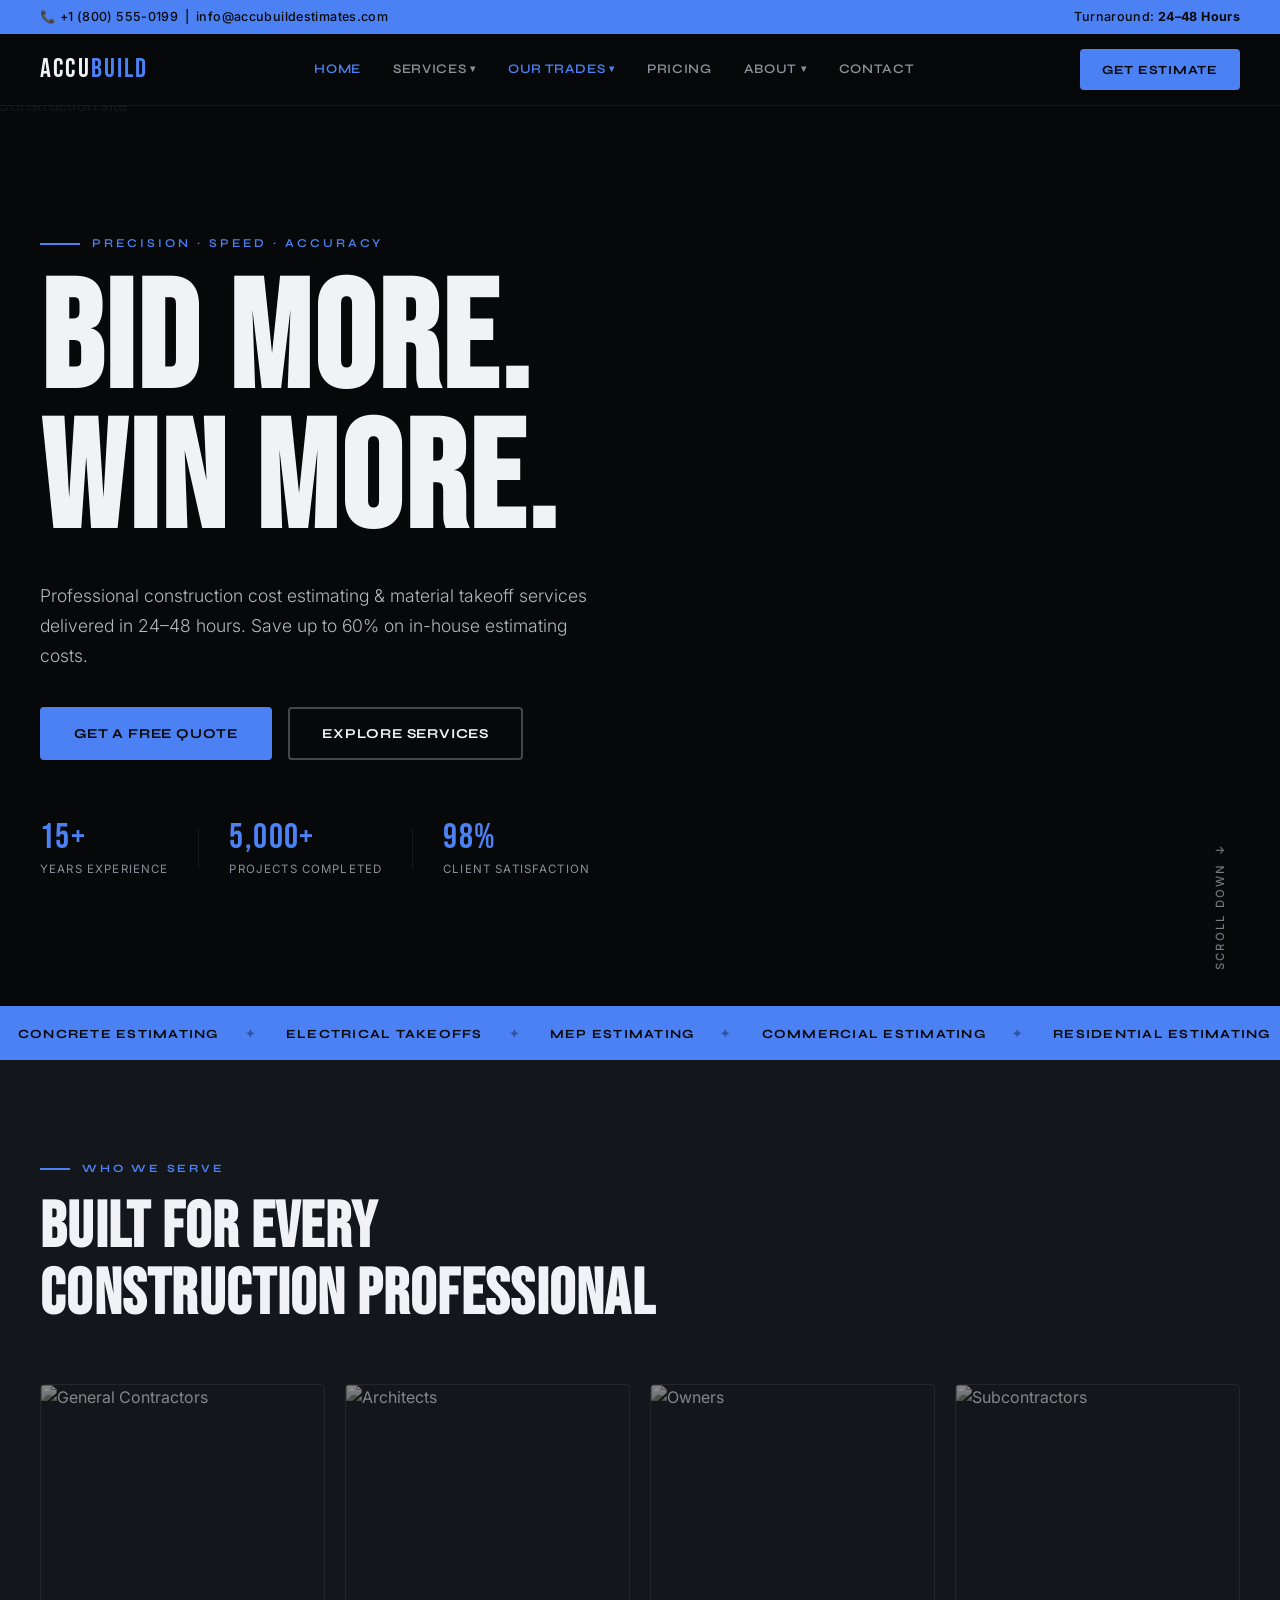
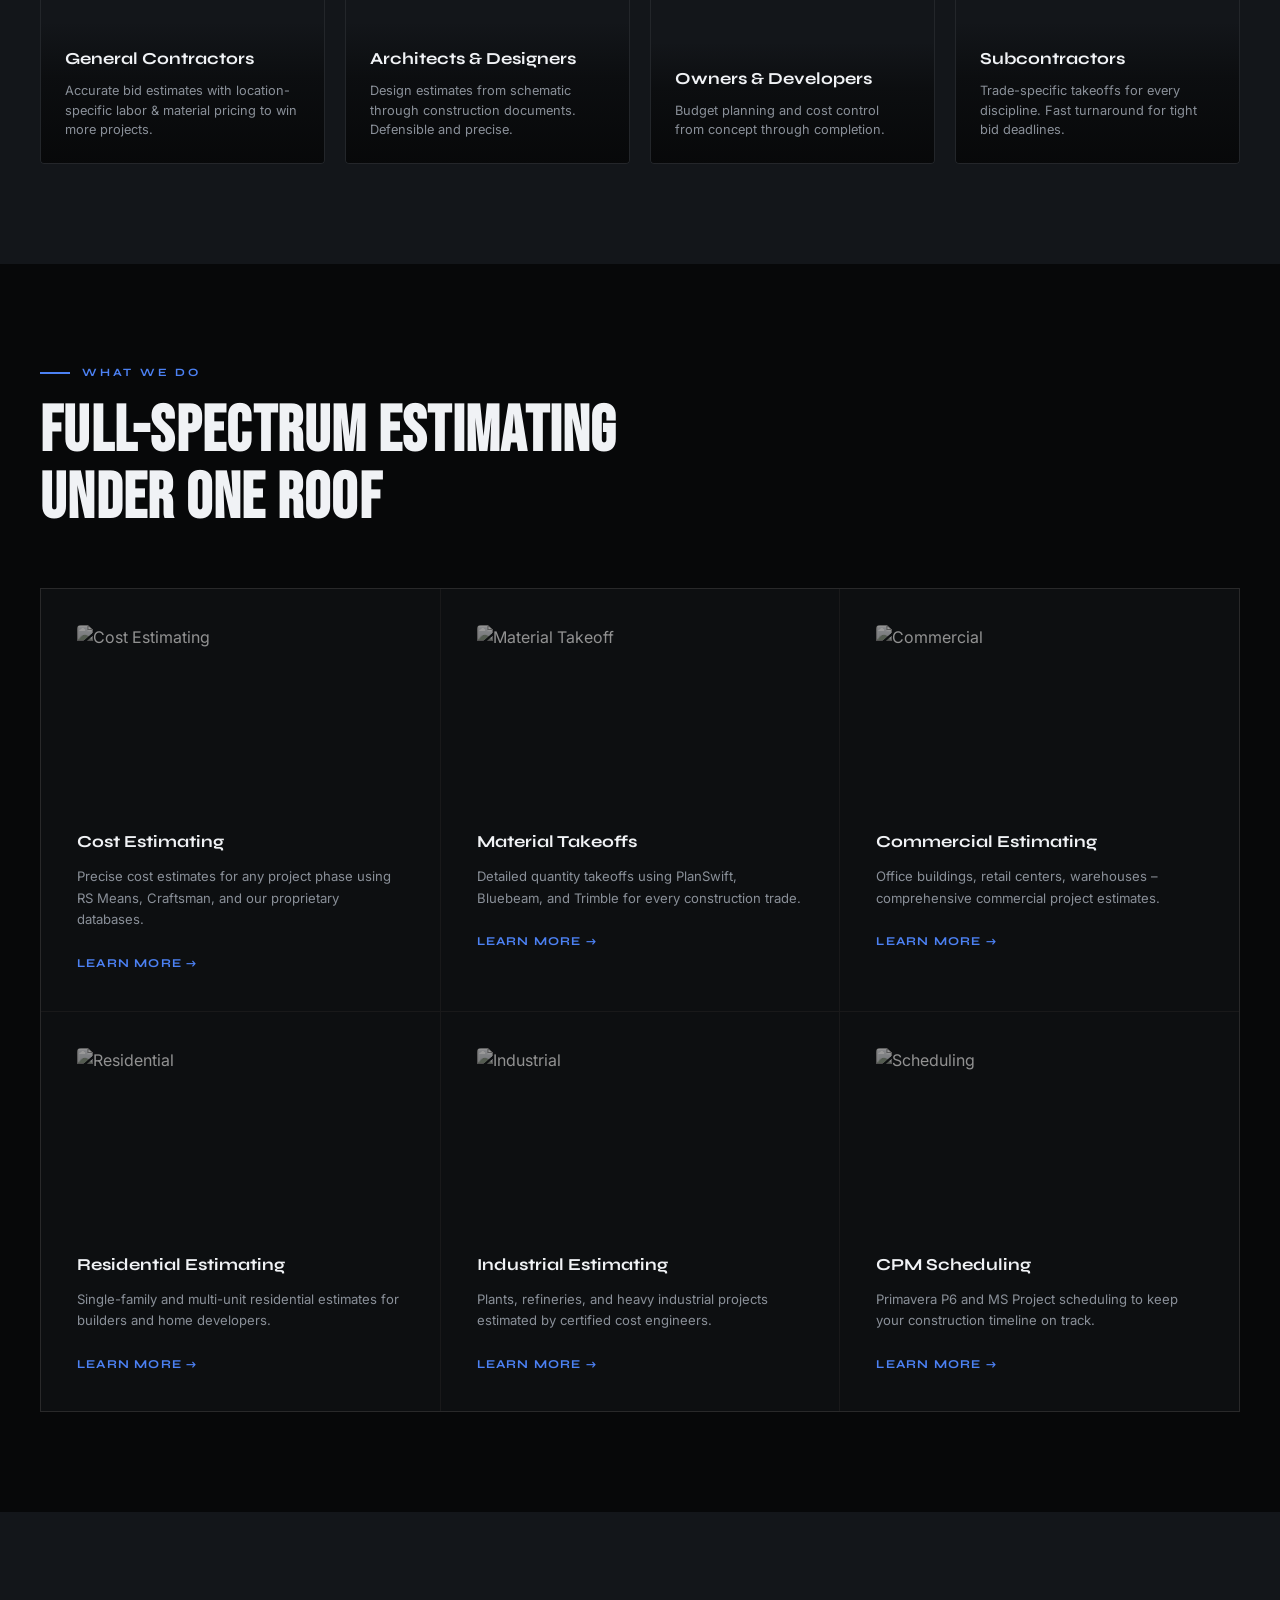
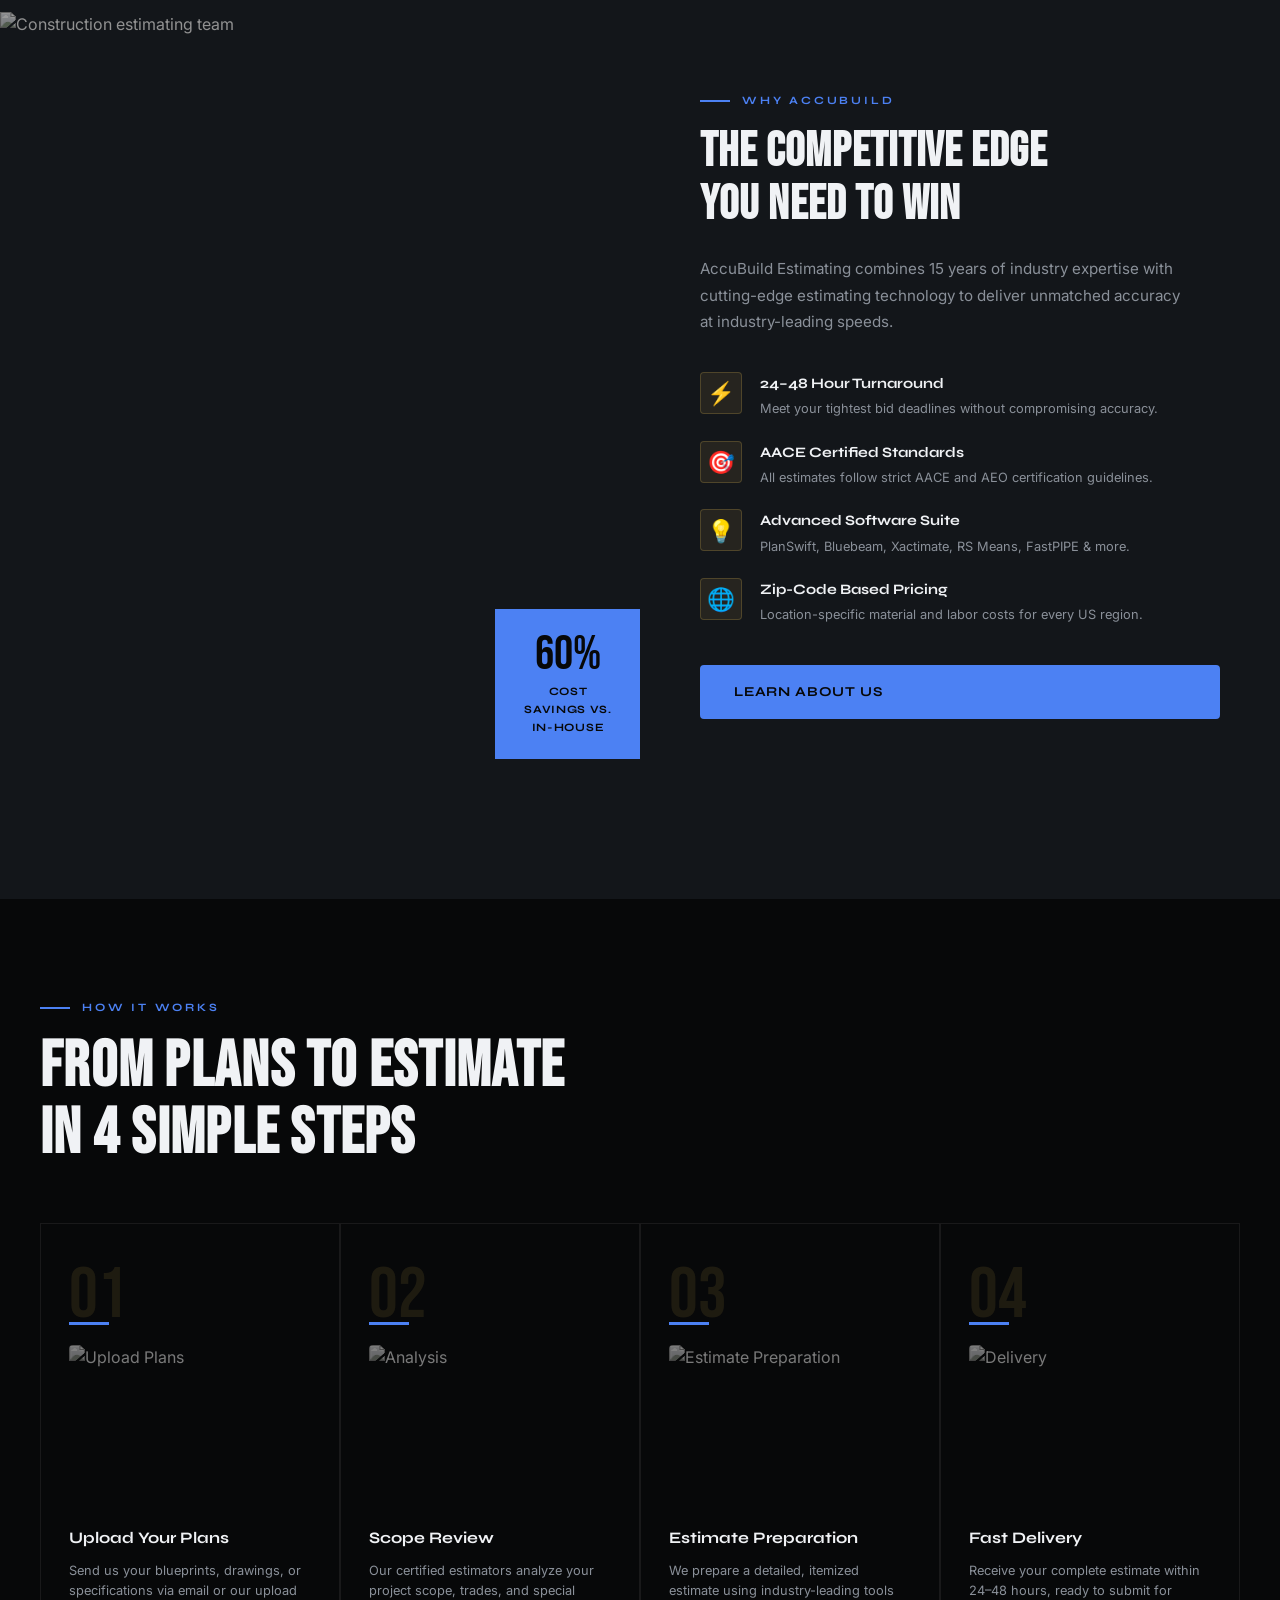
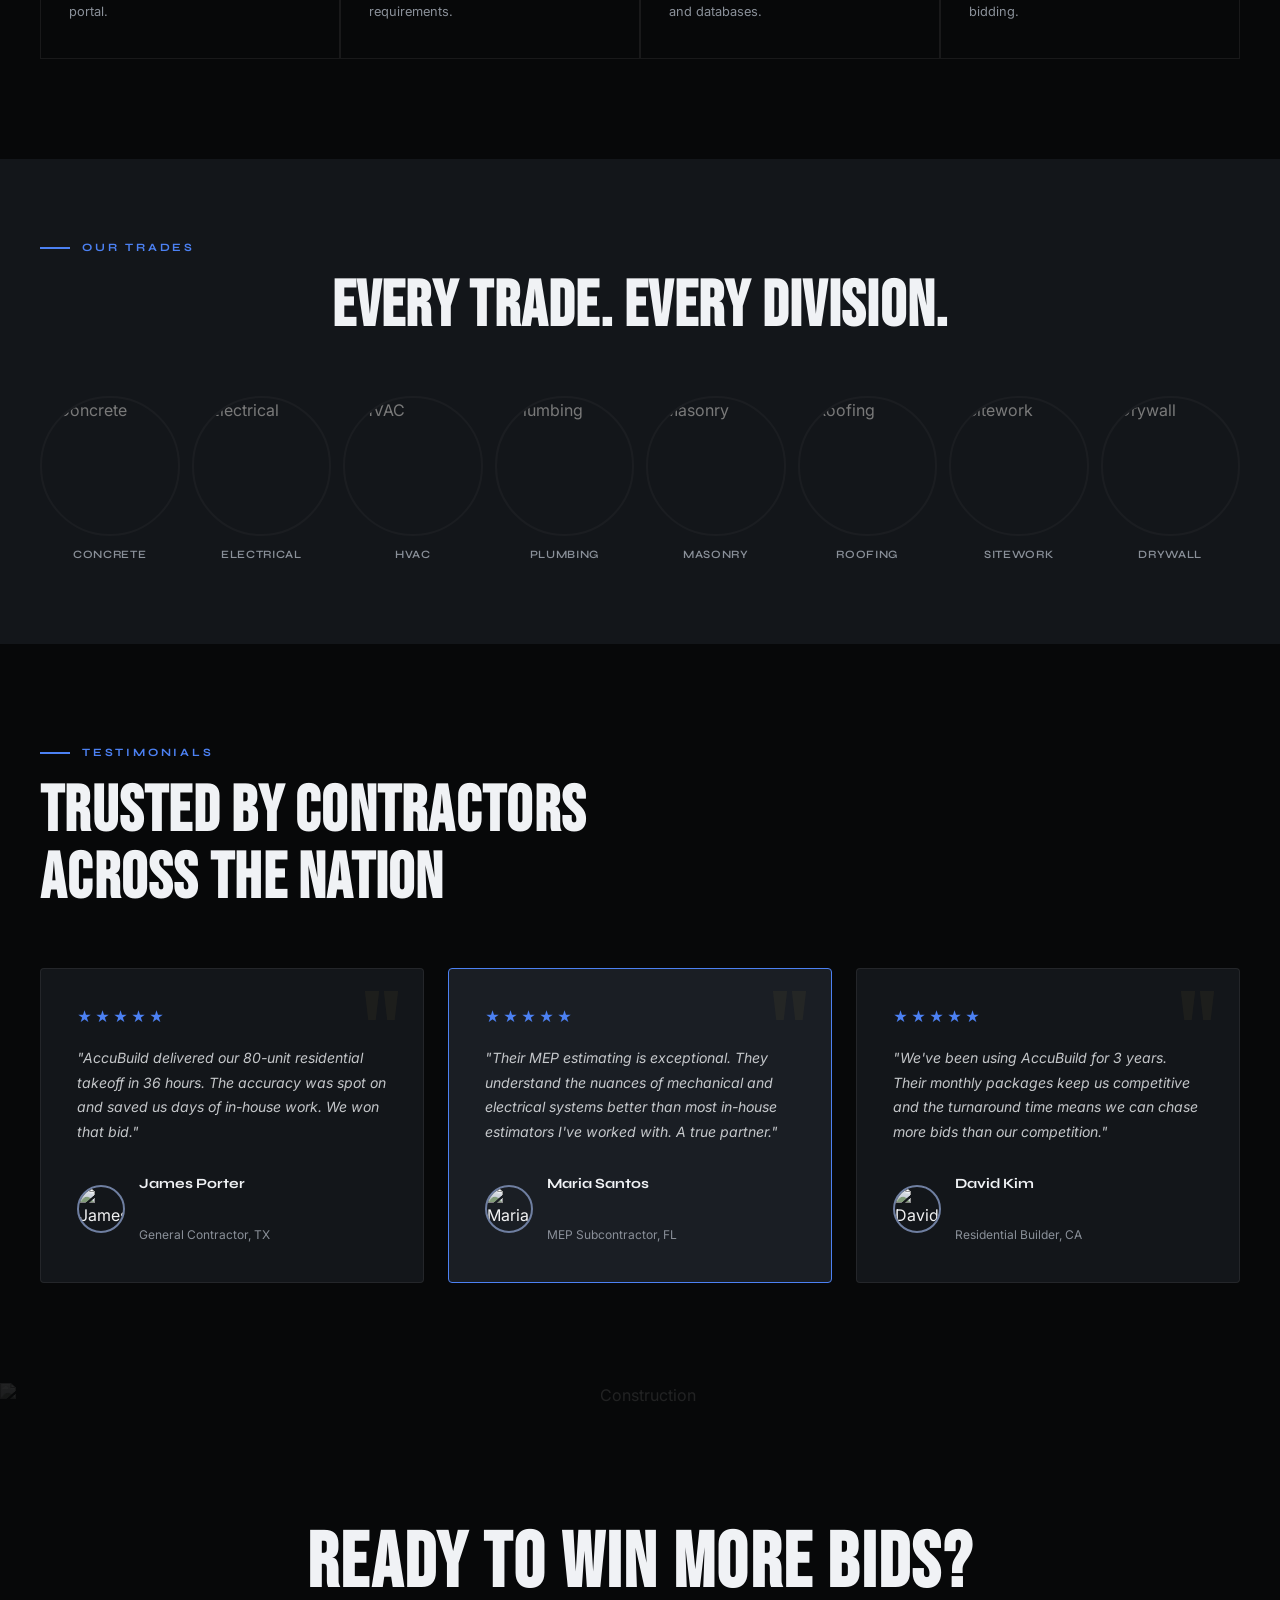
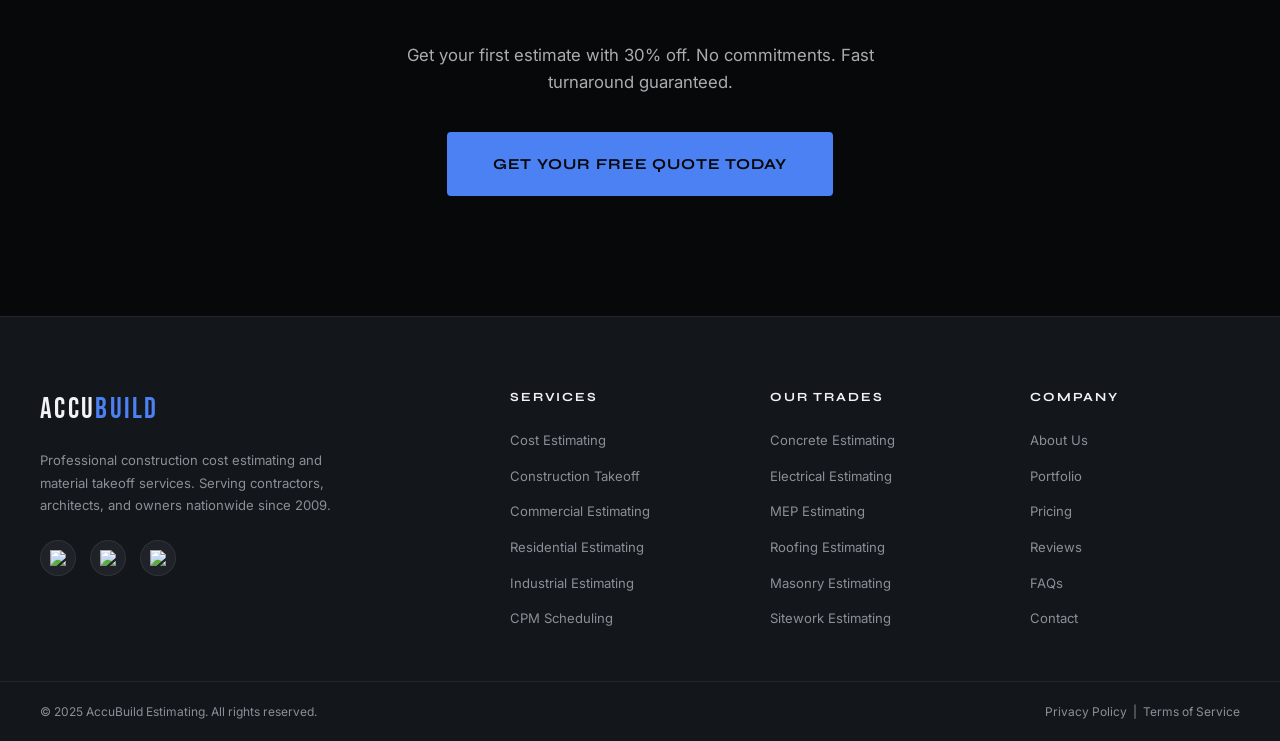
==== commit cde22d5f: "first commit" ====
--- a/index.html
+++ b/index.html
@@ -21,66 +21,59 @@
 <!-- NAV -->
 
   <nav id="navbar">
-  <a href="index.html" class="logo">
-    <img src="assets/favicon.png" alt="AccuBuild Logo" style="height: 40px; width: auto;">
-  </a>
-  
+  <a href="index.html" class="logo">ACCU<span>BUILD</span></a>
   <ul class="nav-links">
-    <li><a href="index.html" class="active">Home</a></li>
-
+    <li><a href="index.html">Home</a></li>
     <li class="dropdown">
       <a href="services.html">Services <span class="caret">▾</span></a>
       <ul class="dropdown-menu">
-        <li class="has-sub"><a href="services.html#cost">Cost Estimating ›</a>
-          <ul class="sub-menu">
-            <li><a href="services.html#building">Building Cost Estimating</a></li>
-            <li><a href="services.html#bim">BIM Estimating</a></li>
-            <li><a href="services.html#budget">Budget Estimating</a></li>
-          </ul>
-        </li>
-        <li class="has-sub"><a href="services.html#construction">Construction Estimating ›</a>
-          <ul class="sub-menu">
-            <li><a href="services.html#freelance">Freelance Estimating</a></li>
-            <li><a href="services.html#dedicated">Dedicated Estimator</a></li>
-            <li><a href="services.html#blueprint">Blueprint Estimating</a></li>
-            <li><a href="services.html#xactimate">Xactimate Services</a></li>
-          </ul>
-        </li>
+        <li><a href="services.html#cost">Cost Estimating</a></li>
+        <li><a href="services.html#construction">Construction Estimating</a></li>
         <li><a href="services.html#takeoff">Construction Takeoff</a></li>
+        <li><a href="services.html#commercial">Commercial Estimating</a></li>
         <li><a href="services.html#residential">Residential Estimating</a></li>
-        <li><a href="services.html#commercial">Commercial Estimating</a></li>
-        <li><a href="services.html#industrial">Industrial Estimating</a></li>
-        <li class="has-sub"><a href="services.html#scheduling">CPM Scheduling ›</a>
-          <ul class="sub-menu">
-            <li><a href="services.html#primavera">Primavera Scheduling</a></li>
-            <li><a href="services.html#msproject">MS Project Scheduling</a></li>
-          </ul>
-        </li>
+        <li><a href="services.html#scheduling">CPM Scheduling</a></li>
       </ul>
     </li>
-
     <li class="dropdown">
-      <a href="trades.html">Our Trades <span class="caret">▾</span></a>
-      <ul class="dropdown-menu">
-        <li><a href="trades.html#concrete">Concrete Estimating</a></li>
-        <li><a href="trades.html#electrical">Electrical Estimating</a></li>
-        <li><a href="trades.html#masonry">Masonry Estimating</a></li>
-        <li class="has-sub"><a href="trades.html#mep">MEP Estimating ›</a>
-          <ul class="sub-menu">
-            <li><a href="trades.html#hvac">HVAC Estimating</a></li>
-            <li><a href="trades.html#plumbing">Plumbing Estimating</a></li>
-            <li><a href="trades.html#mechanical">Mechanical Estimating</a></li>
-          </ul>
-        </li>
-        <li><a href="trades.html#roofing">Roofing Estimating</a></li>
-        <li><a href="trades.html#sitework">Sitework Estimating</a></li>
-        <li><a href="trades.html#lumber">Lumber Takeoff</a></li>
-        <li><a href="trades.html#drywall">Drywall Takeoff</a></li>
+  <a href="trades.html" class="active">Our Trades <span class="caret">▾</span></a>
+  <ul class="dropdown-menu">
+    <li><a href="#concrete">Concrete Estimating</a></li>
+    <li><a href="#electrical">Electrical Estimating</a></li>
+    <li><a href="#masonry">Masonry Estimating</a></li>
+
+    <li class="has-sub">
+      <a href="#mep">MEP Estimating ›</a>
+      <ul class="sub-menu">
+        <li><a href="#hvac">HVAC Estimating</a></li>
+        <li><a href="#plumbing">Plumbing Estimating</a></li>
+        <li><a href="#mechanical">Mechanical Estimating</a></li>
       </ul>
     </li>
 
+    <li><a href="#roofing">Roofing Estimating</a></li>
+    <li><a href="#sitework">Sitework Estimating</a></li>
+    <li><a href="#lumber">Lumber Takeoff</a></li>
+    <li><a href="#drywall">Drywall Takeoff</a></li>
+
+    <!-- NEW OTHERS CATEGORY -->
+    <li class="has-sub">
+      <a href="#">Others ›</a>
+      <ul class="sub-menu">
+        <li><a href="#general">General Contracting</a></li>
+        <li><a href="#electrical">Electrical</a></li>
+        <li><a href="#mechanical">Mechanical (HVAC)</a></li>
+        <li><a href="#plumbing">Plumbing</a></li>
+        <li><a href="#drywall">Drywall & Finishes</a></li>
+        <li><a href="#masonry">Masonry</a></li>
+        <li><a href="#concrete">Concrete & Site Work</a></li>
+        <li><a href="#roofing">Roofing & Exterior</a></li>
+      </ul>
+    </li>
+
+  </ul>
+</li>
     <li><a href="pricing.html">Pricing</a></li>
-
     <li class="dropdown">
       <a href="about.html">About <span class="caret">▾</span></a>
       <ul class="dropdown-menu">
@@ -91,14 +84,12 @@
         <li><a href="about.html#blog">Blog</a></li>
       </ul>
     </li>
-
     <li><a href="contact.html">Contact</a></li>
   </ul>
   <a href="contact.html" class="btn-nav">Get Estimate</a>
-  <button class="hamburger" id="hamburger" aria-label="Menu">
-    <span></span><span></span><span></span>
-  </button>
+  <button class="hamburger" id="hamburger"><span></span><span></span><span></span></button>
 </nav>
+
 
 <!-- HERO -->
 <section class="hero">
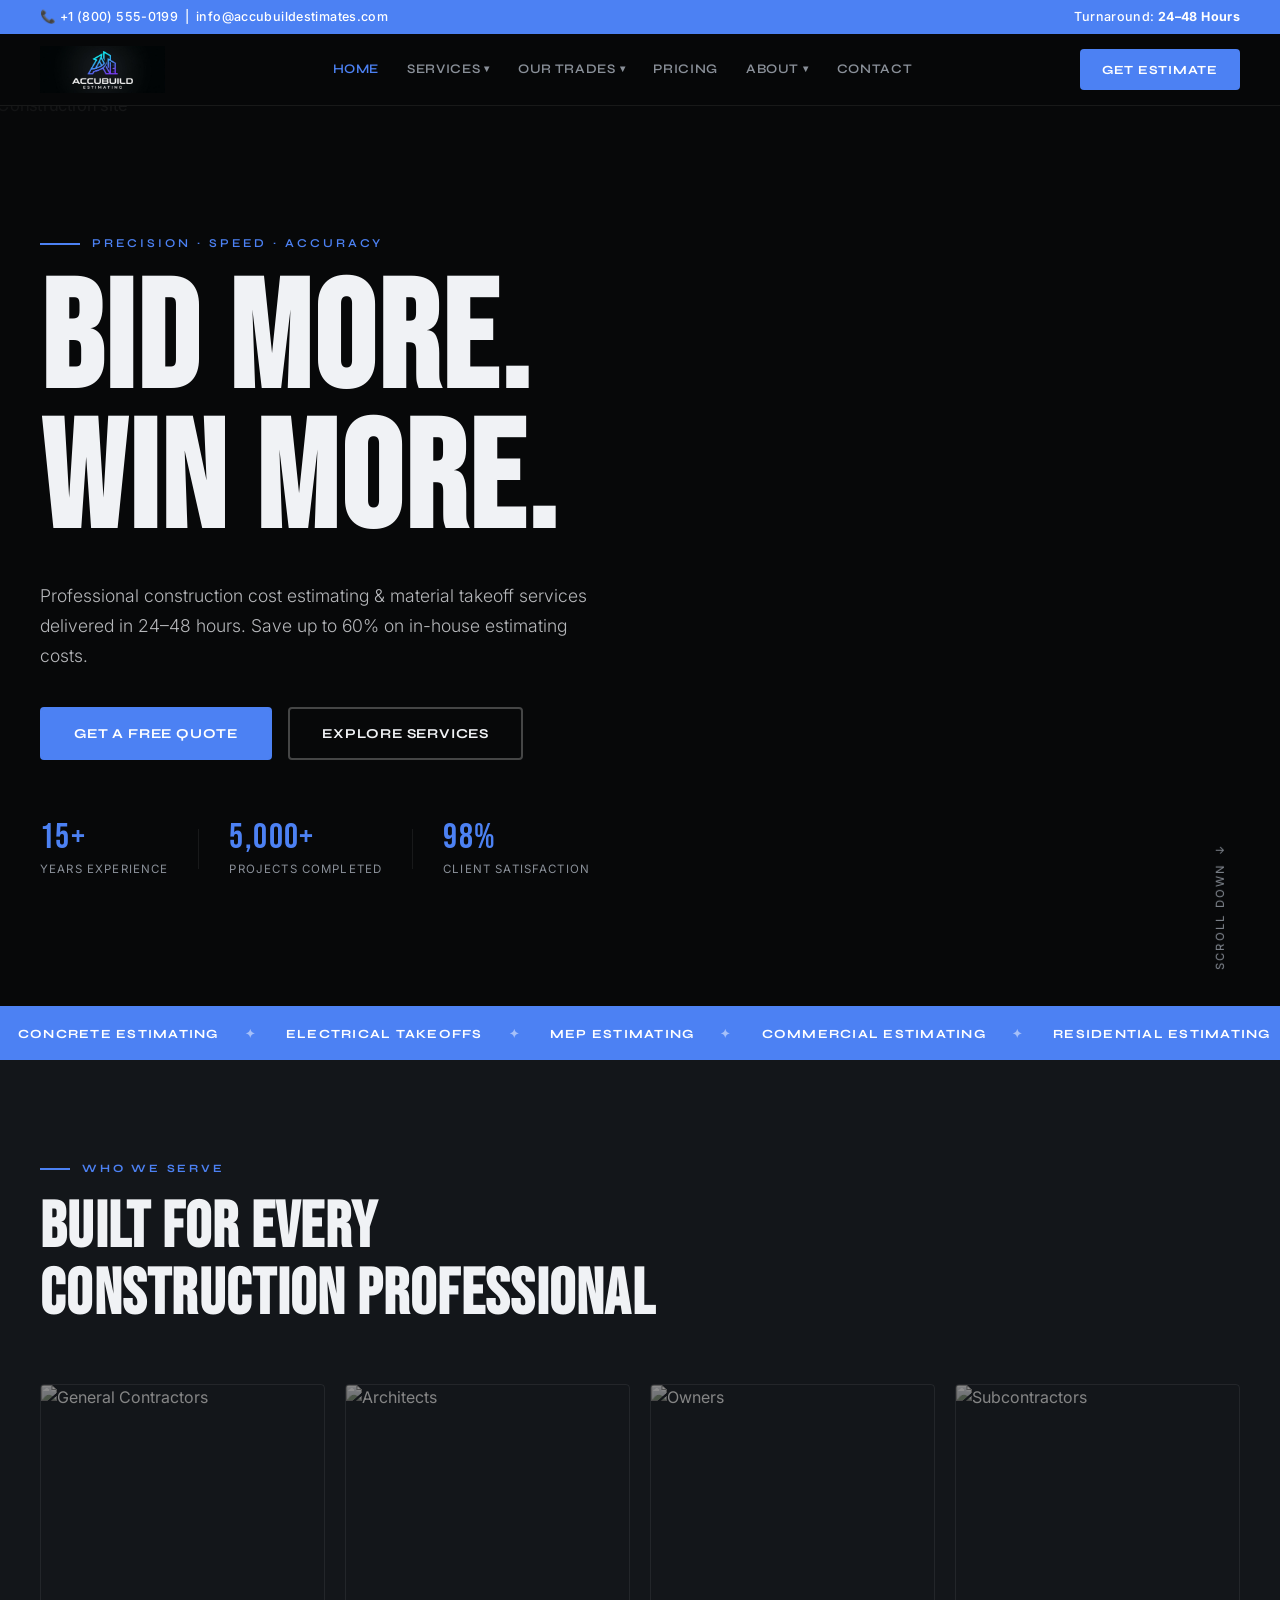
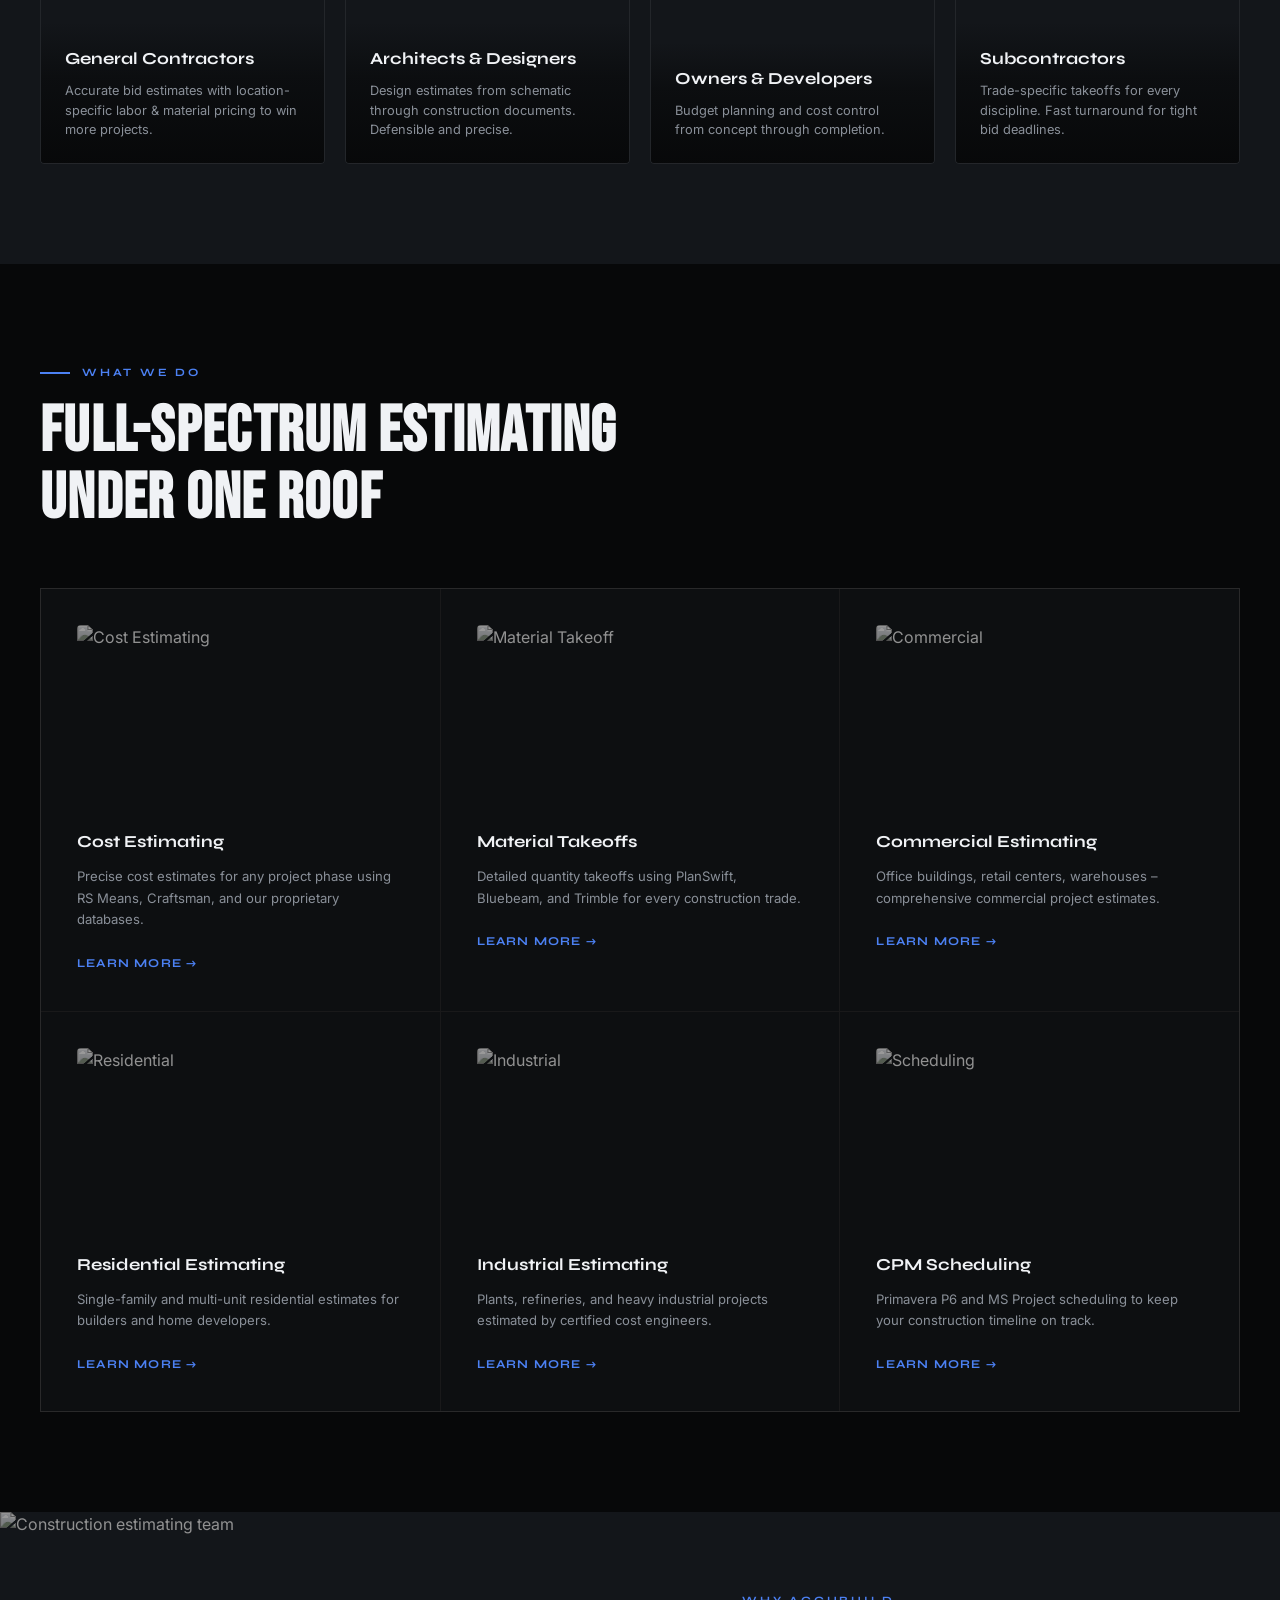
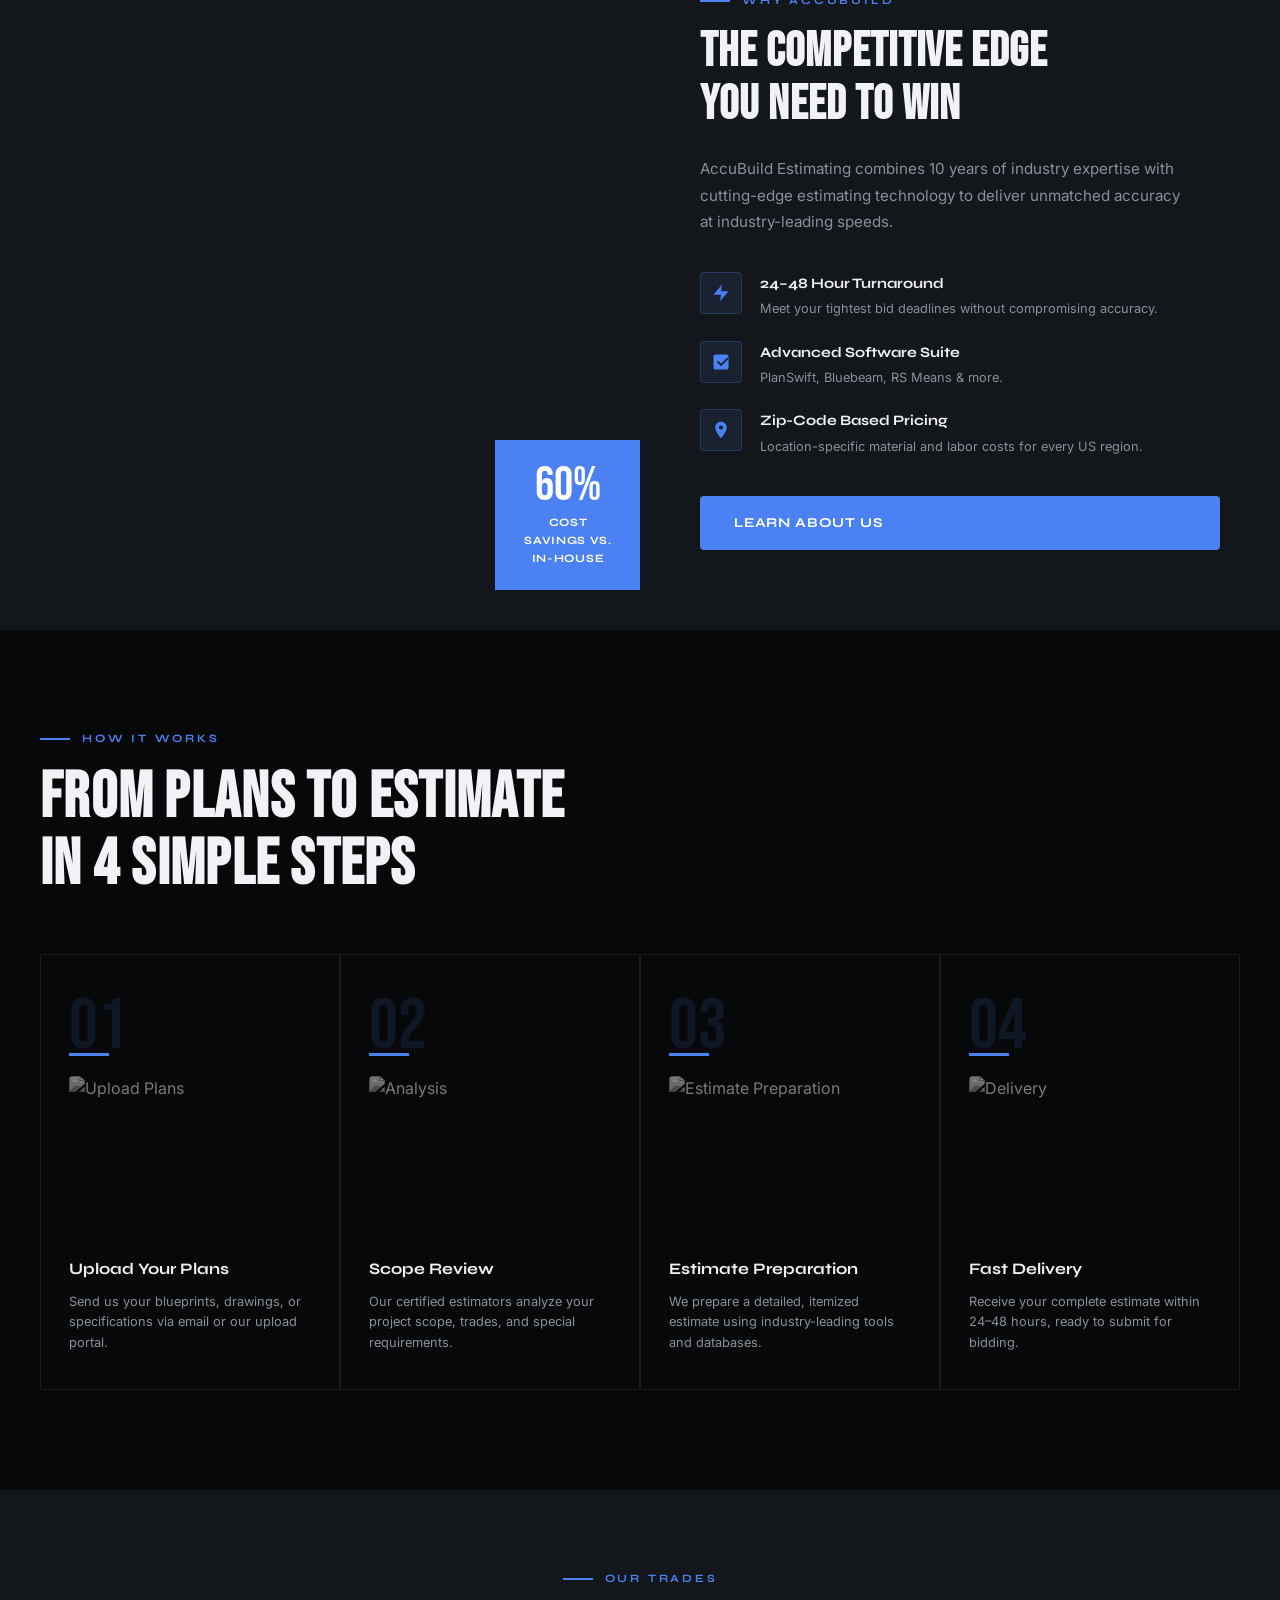
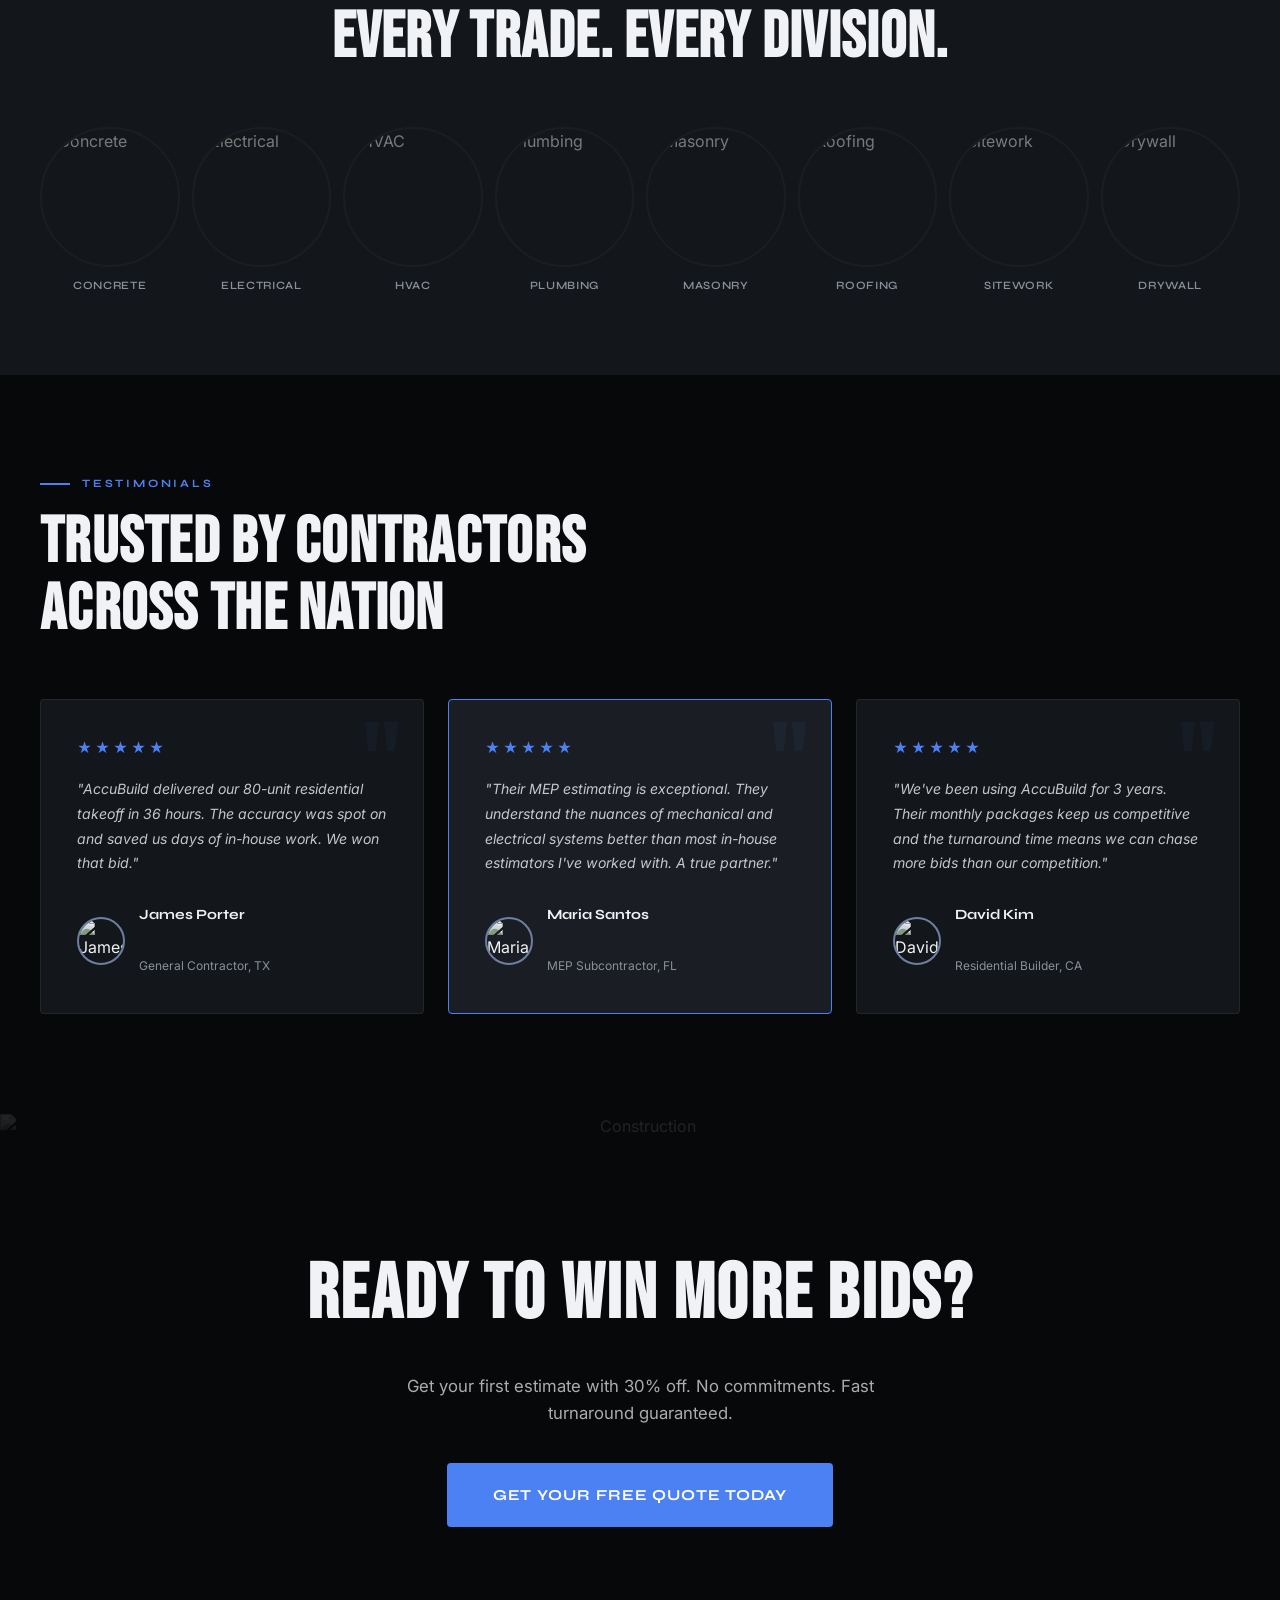
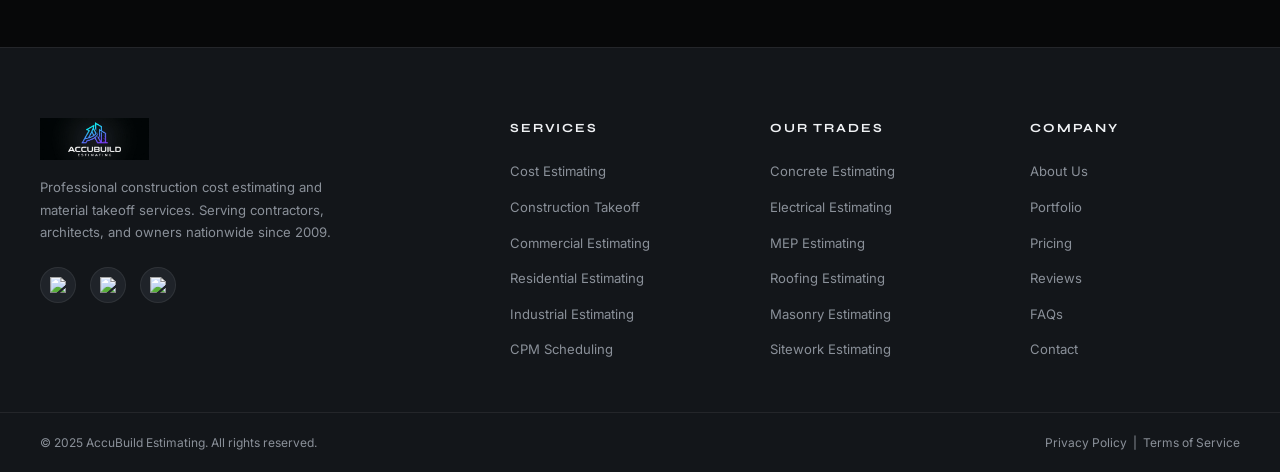
==== commit fa73f85f: "first commit" ====
--- a/index.html
+++ b/index.html
@@ -1,78 +1,93 @@
 <!DOCTYPE html>
 <html lang="en">
 <head>
-<meta charset="UTF-8" />
+<meta charset="UTF-8"/>
 <meta name="viewport" content="width=device-width, initial-scale=1.0"/>
-<title>AccuBuild Estimating – Precision Construction Cost Estimating</title>
-<link rel="icon" type="image/x-icon" href="assets/favicon.png">
-<link rel="icon" type="image/png" sizes="32x32" href="assets/favicon.png">
+<link rel="icon" type="image/png" href="assets/favicon.png"/>
 <link rel="preconnect" href="https://fonts.googleapis.com"/>
 <link href="https://fonts.googleapis.com/css2?family=Bebas+Neue&family=Syne:wght@400;600;700;800&family=Inter:wght@300;400;500&display=swap" rel="stylesheet"/>
 <link rel="stylesheet" href="style.css"/>
+<title>AccuBuild Estimating – Precision Construction Cost Estimating</title>
 </head>
 <body>
 
-<!-- TOP BAR -->
 <div class="topbar">
   <span>📞 +1 (800) 555-0199 &nbsp;|&nbsp; info@accubuildestimates.com</span>
   <span>Turnaround: <strong>24–48 Hours</strong></span>
 </div>
 
-<!-- NAV -->
-
-  <nav id="navbar">
-  <a href="index.html" class="logo">ACCU<span>BUILD</span></a>
+<nav id="navbar">
+  <a href="index.html" class="logo">
+    <img src="assets/AB.jpeg" alt="AccuBuild Estimating Logo"/>
+  </a>
   <ul class="nav-links">
     <li><a href="index.html">Home</a></li>
     <li class="dropdown">
       <a href="services.html">Services <span class="caret">▾</span></a>
       <ul class="dropdown-menu">
-        <li><a href="services.html#cost">Cost Estimating</a></li>
-        <li><a href="services.html#construction">Construction Estimating</a></li>
+        <li class="has-sub"><a href="services.html#cost">Cost Estimating ›</a>
+          <ul class="sub-menu">
+            <li><a href="services.html#building">Building Cost Estimating</a></li>
+            <li><a href="services.html#bim">BIM Estimating</a></li>
+            <li><a href="services.html#budget">Budget Estimating</a></li>
+          </ul>
+        </li>
+        <li class="has-sub"><a href="services.html#construction">Construction Estimating ›</a>
+          <ul class="sub-menu">
+            <li><a href="services.html#freelance">Freelance Estimating</a></li>
+            <li><a href="services.html#dedicated">Dedicated Estimator</a></li>
+            <li><a href="services.html#blueprint">Blueprint Estimating</a></li>
+            <li><a href="services.html#xactimate">Xactimate Services</a></li>
+          </ul>
+        </li>
         <li><a href="services.html#takeoff">Construction Takeoff</a></li>
+        <li><a href="services.html#residential">Residential Estimating</a></li>
         <li><a href="services.html#commercial">Commercial Estimating</a></li>
-        <li><a href="services.html#residential">Residential Estimating</a></li>
-        <li><a href="services.html#scheduling">CPM Scheduling</a></li>
+        <li><a href="services.html#industrial">Industrial Estimating</a></li>
+        <li><a href="services.html#preliminary">Preliminary Estimate</a></li>
+        <li class="has-sub"><a href="services.html#scheduling">CPM Scheduling ›</a>
+          <ul class="sub-menu">
+            <li><a href="services.html#primavera">Primavera Scheduling</a></li>
+            <li><a href="services.html#msproject">MS Project Scheduling</a></li>
+          </ul>
+        </li>
       </ul>
     </li>
     <li class="dropdown">
-  <a href="trades.html" class="active">Our Trades <span class="caret">▾</span></a>
-  <ul class="dropdown-menu">
-    <li><a href="#concrete">Concrete Estimating</a></li>
-    <li><a href="#electrical">Electrical Estimating</a></li>
-    <li><a href="#masonry">Masonry Estimating</a></li>
-
-    <li class="has-sub">
-      <a href="#mep">MEP Estimating ›</a>
-      <ul class="sub-menu">
-        <li><a href="#hvac">HVAC Estimating</a></li>
-        <li><a href="#plumbing">Plumbing Estimating</a></li>
-        <li><a href="#mechanical">Mechanical Estimating</a></li>
+      <a href="trades.html">Our Trades <span class="caret">▾</span></a>
+      <ul class="dropdown-menu">
+        <li><a href="trades.html#concrete">Concrete Estimating</a></li>
+        <li class="has-sub"><a href="trades.html#electrical">Electrical Estimating ›</a>
+          <ul class="sub-menu">
+            <li><a href="trades.html#telecom">Telecom Estimating</a></li>
+            <li><a href="trades.html#electrical">Electrical Outsourcing</a></li>
+          </ul>
+        </li>
+        <li><a href="trades.html#masonry">Masonry Estimating</a></li>
+        <li class="has-sub"><a href="trades.html#mep">MEP Estimating ›</a>
+          <ul class="sub-menu">
+            <li><a href="trades.html#hvac">HVAC Estimating</a></li>
+            <li><a href="trades.html#plumbing">Plumbing Estimating</a></li>
+            <li><a href="trades.html#mechanical">Mechanical Estimating</a></li>
+            <li><a href="trades.html#piping">Piping Estimating</a></li>
+          </ul>
+        </li>
+        <li><a href="trades.html#roofing">Roofing Estimating</a></li>
+        <li><a href="trades.html#sitework">Sitework Estimating</a></li>
+        <li><a href="trades.html#drywall">Drywall Takeoff</a></li>
+        <li><a href="trades.html#lumber">Lumber Takeoff</a></li>
+        <li class="has-sub"><a href="trades.html#others">Others ›</a>
+          <ul class="sub-menu">
+            <li><a href="trades.html#insulation">Insulation Estimating</a></li>
+            <li><a href="trades.html#flooring">Flooring Estimating</a></li>
+            <li><a href="trades.html#painting">Painting Estimating</a></li>
+            <li><a href="trades.html#metals">Metals Estimating</a></li>
+            <li><a href="trades.html#openings">Openings Estimating</a></li>
+            <li><a href="trades.html#fireproofing">Fireproofing Estimating</a></li>
+          </ul>
+        </li>
       </ul>
     </li>
-
-    <li><a href="#roofing">Roofing Estimating</a></li>
-    <li><a href="#sitework">Sitework Estimating</a></li>
-    <li><a href="#lumber">Lumber Takeoff</a></li>
-    <li><a href="#drywall">Drywall Takeoff</a></li>
-
-    <!-- NEW OTHERS CATEGORY -->
-    <li class="has-sub">
-      <a href="#">Others ›</a>
-      <ul class="sub-menu">
-        <li><a href="#general">General Contracting</a></li>
-        <li><a href="#electrical">Electrical</a></li>
-        <li><a href="#mechanical">Mechanical (HVAC)</a></li>
-        <li><a href="#plumbing">Plumbing</a></li>
-        <li><a href="#drywall">Drywall & Finishes</a></li>
-        <li><a href="#masonry">Masonry</a></li>
-        <li><a href="#concrete">Concrete & Site Work</a></li>
-        <li><a href="#roofing">Roofing & Exterior</a></li>
-      </ul>
-    </li>
-
-  </ul>
-</li>
     <li><a href="pricing.html">Pricing</a></li>
     <li class="dropdown">
       <a href="about.html">About <span class="caret">▾</span></a>
@@ -82,14 +97,91 @@
         <li><a href="about.html#reviews">Reviews</a></li>
         <li><a href="about.html#faq">FAQs</a></li>
         <li><a href="about.html#blog">Blog</a></li>
+        <li><a href="about.html#outsource">Outsource Estimating</a></li>
       </ul>
     </li>
     <li><a href="contact.html">Contact</a></li>
   </ul>
   <a href="contact.html" class="btn-nav">Get Estimate</a>
-  <button class="hamburger" id="hamburger"><span></span><span></span><span></span></button>
+  <button class="hamburger" id="hamburger" aria-label="Open menu"><span></span><span></span><span></span></button>
 </nav>
 
+<!-- MOBILE NAV -->
+<div class="mobile-nav" id="mobileNav">
+  <div class="mobile-nav-header">
+    <a href="index.html" class="mobile-nav-logo">
+      <img src="assets/AB.jpeg" alt="AccuBuild Logo"/>
+    </a>
+    <button class="mobile-nav-close" id="mobileClose" aria-label="Close menu">✕</button>
+  </div>
+  <div class="mobile-nav-body">
+    <a href="index.html" class="mob-link">Home</a>
+
+    <div class="mob-group">
+      <div class="mob-link">Services <span class="mob-arrow">›</span></div>
+      <div class="mob-submenu">
+        <span class="mob-sub-label">Cost Estimating</span>
+        <a href="services.html#building">Building Cost Estimating</a>
+        <a href="services.html#bim">BIM Estimating</a>
+        <a href="services.html#budget">Budget Estimating</a>
+        <span class="mob-sub-label">Construction Estimating</span>
+        <a href="services.html#freelance">Freelance Estimating</a>
+        <a href="services.html#dedicated">Dedicated Estimator</a>
+        <a href="services.html#blueprint">Blueprint Estimating</a>
+        <a href="services.html#xactimate">Xactimate Services</a>
+        <span class="mob-sub-label">More Services</span>
+        <a href="services.html#takeoff">Construction Takeoff</a>
+        <a href="services.html#residential">Residential Estimating</a>
+        <a href="services.html#commercial">Commercial Estimating</a>
+        <a href="services.html#industrial">Industrial Estimating</a>
+        <a href="services.html#preliminary">Preliminary Estimate</a>
+        <a href="services.html#primavera">Primavera Scheduling</a>
+        <a href="services.html#msproject">MS Project Scheduling</a>
+      </div>
+    </div>
+
+    <div class="mob-group">
+      <div class="mob-link">Our Trades <span class="mob-arrow">›</span></div>
+      <div class="mob-submenu">
+        <a href="trades.html#concrete">Concrete Estimating</a>
+        <a href="trades.html#electrical">Electrical Estimating</a>
+        <a href="trades.html#masonry">Masonry Estimating</a>
+        <a href="trades.html#hvac">HVAC Estimating</a>
+        <a href="trades.html#plumbing">Plumbing Estimating</a>
+        <a href="trades.html#mechanical">Mechanical Estimating</a>
+        <a href="trades.html#piping">Piping Estimating</a>
+        <a href="trades.html#roofing">Roofing Estimating</a>
+        <a href="trades.html#sitework">Sitework Estimating</a>
+        <a href="trades.html#drywall">Drywall Takeoff</a>
+        <a href="trades.html#lumber">Lumber Takeoff</a>
+        <a href="trades.html#insulation">Insulation Estimating</a>
+        <a href="trades.html#flooring">Flooring Estimating</a>
+        <a href="trades.html#painting">Painting Estimating</a>
+        <a href="trades.html#metals">Metals Estimating</a>
+        <a href="trades.html#telecom">Telecom Estimating</a>
+      </div>
+    </div>
+
+    <a href="pricing.html" class="mob-link">Pricing</a>
+
+    <div class="mob-group">
+      <div class="mob-link">About <span class="mob-arrow">›</span></div>
+      <div class="mob-submenu">
+        <a href="about.html#story">Our Story</a>
+        <a href="about.html#portfolio">Portfolio</a>
+        <a href="about.html#reviews">Reviews</a>
+        <a href="about.html#faq">FAQs</a>
+        <a href="about.html#blog">Blog</a>
+        <a href="about.html#outsource">Outsource Estimating</a>
+      </div>
+    </div>
+
+    <a href="contact.html" class="mob-link">Contact</a>
+    <div class="mob-cta-wrap">
+      <a href="contact.html" class="btn-primary">Get Free Estimate</a>
+    </div>
+  </div>
+</div>
 
 <!-- HERO -->
 <section class="hero">
@@ -150,7 +242,7 @@
         <img src="https://images.unsplash.com/photo-1581094794329-c8112a89af12?w=600&auto=format&fit=crop&q=80" alt="General Contractors"/>
         <div class="serve-card-content">
           <h3>General Contractors</h3>
-          <p>Accurate bid estimates with location-specific labor & material pricing to win more projects.</p>
+          <p>Accurate bid estimates with location-specific labor &amp; material pricing to win more projects.</p>
         </div>
       </div>
       <div class="serve-card">
@@ -225,7 +317,7 @@
 </section>
 
 <!-- WHY ACCUBUILD -->
-<section class="section why-section">
+<section class="why-section">
   <div class="why-left">
     <img src="https://images.unsplash.com/photo-1590496793929-36417d3117de?w=800&auto=format&fit=crop&q=80" alt="Construction estimating team"/>
     <div class="why-badge"><span class="why-num">60%</span><span class="why-text">Cost Savings vs. In-House</span></div>
@@ -233,22 +325,25 @@
   <div class="why-right">
     <div class="section-label">WHY ACCUBUILD</div>
     <h2 class="section-title-sm">The Competitive Edge<br/>You Need to Win</h2>
-    <p class="why-desc">AccuBuild Estimating combines 15 years of industry expertise with cutting-edge estimating technology to deliver unmatched accuracy at industry-leading speeds.</p>
+    <p class="why-desc">AccuBuild Estimating combines 10 years of industry expertise with cutting-edge estimating technology to deliver unmatched accuracy at industry-leading speeds.</p>
     <div class="why-features">
       <div class="why-feat">
-        <div class="why-feat-icon">⚡</div>
+        <div class="why-feat-icon">
+          <svg viewBox="0 0 24 24" xmlns="http://www.w3.org/2000/svg"><path d="M13 2L3 14h9l-1 8 10-12h-9l1-8z"/></svg>
+        </div>
         <div><h5>24–48 Hour Turnaround</h5><p>Meet your tightest bid deadlines without compromising accuracy.</p></div>
       </div>
+      
       <div class="why-feat">
-        <div class="why-feat-icon">🎯</div>
-        <div><h5>AACE Certified Standards</h5><p>All estimates follow strict AACE and AEO certification guidelines.</p></div>
+        <div class="why-feat-icon">
+          <svg viewBox="0 0 24 24" xmlns="http://www.w3.org/2000/svg"><path d="M19 3H5c-1.1 0-2 .9-2 2v14c0 1.1.9 2 2 2h14c1.1 0 2-.9 2-2V5c0-1.1-.9-2-2-2zm-7 14l-5-5 1.41-1.41L12 14.17l7.59-7.59L21 8l-9 9z"/></svg>
+        </div>
+        <div><h5>Advanced Software Suite</h5><p>PlanSwift, Bluebeam, RS Means &amp; more.</p></div>
       </div>
       <div class="why-feat">
-        <div class="why-feat-icon">💡</div>
-        <div><h5>Advanced Software Suite</h5><p>PlanSwift, Bluebeam, Xactimate, RS Means, FastPIPE & more.</p></div>
-      </div>
-      <div class="why-feat">
-        <div class="why-feat-icon">🌐</div>
+        <div class="why-feat-icon">
+          <svg viewBox="0 0 24 24" xmlns="http://www.w3.org/2000/svg"><path d="M12 2C8.13 2 5 5.13 5 9c0 5.25 7 13 7 13s7-7.75 7-13c0-3.87-3.13-7-7-7zm0 9.5c-1.38 0-2.5-1.12-2.5-2.5s1.12-2.5 2.5-2.5 2.5 1.12 2.5 2.5-1.12 2.5-2.5 2.5z"/></svg>
+        </div>
         <div><h5>Zip-Code Based Pricing</h5><p>Location-specific material and labor costs for every US region.</p></div>
       </div>
     </div>
@@ -297,11 +392,11 @@
 <!-- TRADES STRIP -->
 <section class="trades-strip">
   <div class="container">
-    <div class="section-label" style="text-align:center;">OUR TRADES</div>
+    <div class="section-label" style="justify-content:center;">OUR TRADES</div>
     <h2 class="section-title" style="text-align:center;">Every Trade. Every Division.</h2>
     <div class="trades-grid">
       <a href="trades.html#concrete" class="trade-item">
-        <img src="https://images.unsplash.com/photo-1582561971534-8aa3c5fd8b60?w=300&auto=format&fit=crop&q=80" alt="Concrete"/>
+        <img src="https://images.unsplash.com/photo-1581092580497-e0d23cbdf1dc?w=300&auto=format&fit=crop&q=80" alt="Concrete"/>
         <span>Concrete</span>
       </a>
       <a href="trades.html#electrical" class="trade-item">
@@ -317,7 +412,7 @@
         <span>Plumbing</span>
       </a>
       <a href="trades.html#masonry" class="trade-item">
-        <img src="https://images.unsplash.com/photo-1570841773527-c12a24cbcf72?w=300&auto=format&fit=crop&q=80" alt="Masonry"/>
+        <img src="https://images.unsplash.com/photo-1504307651254-35680f356dfd?w=300&auto=format&fit=crop&q=80" alt="Masonry"/>
         <span>Masonry</span>
       </a>
       <a href="trades.html#roofing" class="trade-item">
@@ -381,57 +476,43 @@
   </div>
 </section>
 
-<!-- FOOTER -->
 <footer class="footer">
   <div class="footer-top">
     <div class="footer-brand">
-      <a href="index.html" class="logo footer-logo">ACCU<span>BUILD</span></a>
+      <a href="index.html" class="footer-logo">
+        <img src="assets/AB.jpeg" alt="AccuBuild Estimating Logo"/>
+      </a>
       <p>Professional construction cost estimating and material takeoff services. Serving contractors, architects, and owners nationwide since 2009.</p>
       <div class="footer-socials">
-        <a href="#" aria-label="Facebook">
-          <img src="https://upload.wikimedia.org/wikipedia/commons/thumb/0/05/Facebook_Logo_%282019%29.png/600px-Facebook_Logo_%282019%29.png" alt="Facebook" width="22"/>
-        </a>
-        <a href="#" aria-label="LinkedIn">
-          <img src="https://upload.wikimedia.org/wikipedia/commons/thumb/c/ca/LinkedIn_logo_initials.png/600px-LinkedIn_logo_initials.png" alt="LinkedIn" width="22"/>
-        </a>
-        <a href="#" aria-label="Instagram">
-          <img src="https://upload.wikimedia.org/wikipedia/commons/thumb/a/a5/Instagram_icon.png/600px-Instagram_icon.png" alt="Instagram" width="22"/>
-        </a>
-      </div>
-    </div>
-    <div class="footer-col">
-      <h5>Services</h5>
-      <ul>
-        <li><a href="services.html#cost">Cost Estimating</a></li>
-        <li><a href="services.html#takeoff">Construction Takeoff</a></li>
-        <li><a href="services.html#commercial">Commercial Estimating</a></li>
-        <li><a href="services.html#residential">Residential Estimating</a></li>
-        <li><a href="services.html#industrial">Industrial Estimating</a></li>
-        <li><a href="services.html#scheduling">CPM Scheduling</a></li>
-      </ul>
-    </div>
-    <div class="footer-col">
-      <h5>Our Trades</h5>
-      <ul>
-        <li><a href="trades.html#concrete">Concrete Estimating</a></li>
-        <li><a href="trades.html#electrical">Electrical Estimating</a></li>
-        <li><a href="trades.html#mep">MEP Estimating</a></li>
-        <li><a href="trades.html#roofing">Roofing Estimating</a></li>
-        <li><a href="trades.html#masonry">Masonry Estimating</a></li>
-        <li><a href="trades.html#sitework">Sitework Estimating</a></li>
-      </ul>
-    </div>
-    <div class="footer-col">
-      <h5>Company</h5>
-      <ul>
-        <li><a href="about.html#story">About Us</a></li>
-        <li><a href="about.html#portfolio">Portfolio</a></li>
-        <li><a href="pricing.html">Pricing</a></li>
-        <li><a href="about.html#reviews">Reviews</a></li>
-        <li><a href="about.html#faq">FAQs</a></li>
-        <li><a href="contact.html">Contact</a></li>
-      </ul>
-    </div>
+        <a href="#" aria-label="Facebook"><img src="https://upload.wikimedia.org/wikipedia/commons/thumb/0/05/Facebook_Logo_%282019%29.png/600px-Facebook_Logo_%282019%29.png" alt="Facebook"/></a>
+        <a href="#" aria-label="LinkedIn"><img src="https://upload.wikimedia.org/wikipedia/commons/thumb/c/ca/LinkedIn_logo_initials.png/600px-LinkedIn_logo_initials.png" alt="LinkedIn"/></a>
+        <a href="#" aria-label="Instagram"><img src="https://upload.wikimedia.org/wikipedia/commons/thumb/a/a5/Instagram_icon.png/600px-Instagram_icon.png" alt="Instagram"/></a>
+      </div>
+    </div>
+    <div class="footer-col"><h5>Services</h5><ul>
+      <li><a href="services.html#cost">Cost Estimating</a></li>
+      <li><a href="services.html#takeoff">Construction Takeoff</a></li>
+      <li><a href="services.html#commercial">Commercial Estimating</a></li>
+      <li><a href="services.html#residential">Residential Estimating</a></li>
+      <li><a href="services.html#industrial">Industrial Estimating</a></li>
+      <li><a href="services.html#scheduling">CPM Scheduling</a></li>
+    </ul></div>
+    <div class="footer-col"><h5>Our Trades</h5><ul>
+      <li><a href="trades.html#concrete">Concrete Estimating</a></li>
+      <li><a href="trades.html#electrical">Electrical Estimating</a></li>
+      <li><a href="trades.html#mep">MEP Estimating</a></li>
+      <li><a href="trades.html#roofing">Roofing Estimating</a></li>
+      <li><a href="trades.html#masonry">Masonry Estimating</a></li>
+      <li><a href="trades.html#sitework">Sitework Estimating</a></li>
+    </ul></div>
+    <div class="footer-col"><h5>Company</h5><ul>
+      <li><a href="about.html#story">About Us</a></li>
+      <li><a href="about.html#portfolio">Portfolio</a></li>
+      <li><a href="pricing.html">Pricing</a></li>
+      <li><a href="about.html#reviews">Reviews</a></li>
+      <li><a href="about.html#faq">FAQs</a></li>
+      <li><a href="contact.html">Contact</a></li>
+    </ul></div>
   </div>
   <div class="footer-bottom">
     <span>© 2025 AccuBuild Estimating. All rights reserved.</span>
--- a/style.css
+++ b/style.css
@@ -15,7 +15,6 @@
   --white: #f0f2f5;
   --muted: #8a9099;
   --accent: #55afbb;
-  --red: #e05c2f;
   --font-display: 'Bebas Neue', sans-serif;
   --font-head: 'Syne', sans-serif;
   --font-body: 'Inter', sans-serif;
@@ -24,1326 +23,439 @@
   --trans: 0.3s ease;
 }
 
-*, *::before, *::after { box-sizing: border-box; margin: 0; padding: 0; }
-
-html { scroll-behavior: smooth; font-size: 16px; }
-
-body {
-  background: var(--black);
-  color: var(--white);
-  font-family: var(--font-body);
-  font-weight: 400;
-  line-height: 1.6;
-  overflow-x: hidden;
+*,*::before,*::after{box-sizing:border-box;margin:0;padding:0}
+html{scroll-behavior:smooth;font-size:16px}
+body{background:var(--black);color:var(--white);font-family:var(--font-body);font-weight:400;line-height:1.6;overflow-x:hidden}
+img{display:block;max-width:100%}
+a{text-decoration:none;color:inherit}
+ul{list-style:none}
+
+::-webkit-scrollbar{width:6px}
+::-webkit-scrollbar-track{background:var(--dark)}
+::-webkit-scrollbar-thumb{background:var(--gold);border-radius:3px}
+
+/* TOPBAR */
+.topbar{background:var(--gold);color:#fff;font-family:var(--font-body);font-size:12.5px;font-weight:500;letter-spacing:.03em;display:flex;justify-content:space-between;align-items:center;padding:7px 40px;z-index:1000;position:relative}
+
+/* NAVBAR */
+#navbar{position:sticky;top:0;z-index:999;background:rgba(7,8,9,.95);backdrop-filter:blur(14px);-webkit-backdrop-filter:blur(14px);border-bottom:1px solid var(--border);display:flex;align-items:center;padding:0 40px;height:var(--nav-h);gap:32px;transition:background var(--trans)}
+#navbar.scrolled{background:rgba(7,8,9,.99);box-shadow:0 4px 30px rgba(0,0,0,.5)}
+
+/* LOGO IMAGE */
+.logo{display:flex;align-items:center;flex-shrink:0;height:48px;text-decoration:none}
+.logo img{height:48px;width:auto;max-width:200px;object-fit:contain;display:block}
+.footer-logo{display:inline-flex;align-items:center;margin-bottom:16px}
+.footer-logo img{height:42px;width:auto;max-width:180px;object-fit:contain;display:block}
+
+.nav-links{display:flex;align-items:center;gap:0;margin:0 auto;height:100%}
+.nav-links>li{position:relative;height:100%;display:flex;align-items:center}
+.nav-links>li>a{font-family:var(--font-head);font-size:.82rem;font-weight:600;letter-spacing:.05em;text-transform:uppercase;color:var(--muted);padding:0 14px;height:100%;display:flex;align-items:center;transition:color var(--trans);white-space:nowrap}
+.nav-links>li>a:hover,.nav-links>li>a.active{color:var(--gold)}
+.caret{font-size:.65rem;margin-left:4px;transition:transform var(--trans);display:inline-block}
+.dropdown:hover .caret{transform:rotate(180deg)}
+
+.dropdown-menu{display:none;position:absolute;top:100%;left:0;background:var(--dark2);border:1px solid var(--border);border-top:2px solid var(--gold);min-width:230px;z-index:1000;padding:8px 0;box-shadow:0 20px 60px rgba(0,0,0,.6)}
+.dropdown:hover>.dropdown-menu{display:block}
+.dropdown-menu li a{display:block;padding:10px 20px;font-size:.8rem;font-weight:500;color:var(--muted);transition:color var(--trans),background var(--trans);white-space:nowrap;letter-spacing:.02em}
+.dropdown-menu li a:hover{color:var(--gold);background:rgba(76,129,243,.06)}
+
+.has-sub{position:relative}
+.sub-menu{display:none;position:absolute;left:100%;top:0;background:var(--dark3);border:1px solid var(--border);border-left:2px solid var(--gold);min-width:220px;padding:8px 0;box-shadow:10px 10px 40px rgba(0,0,0,.5)}
+.has-sub:hover>.sub-menu{display:block}
+
+.btn-nav{background:var(--gold);color:#fff;font-family:var(--font-head);font-size:.78rem;font-weight:700;letter-spacing:.06em;text-transform:uppercase;padding:11px 22px;border-radius:var(--radius);transition:background var(--trans),transform var(--trans);white-space:nowrap;flex-shrink:0}
+.btn-nav:hover{background:var(--gold2);transform:translateY(-1px)}
+
+.hamburger{display:none;flex-direction:column;justify-content:space-between;width:26px;height:18px;background:none;border:none;cursor:pointer;padding:0;margin-left:auto}
+.hamburger span{display:block;height:2px;width:100%;background:var(--white);transition:all var(--trans)}
+.hamburger.is-open span:nth-child(1){transform:translateY(8px) rotate(45deg)}
+.hamburger.is-open span:nth-child(2){opacity:0}
+.hamburger.is-open span:nth-child(3){transform:translateY(-8px) rotate(-45deg)}
+
+/* BUTTONS */
+.btn-primary{display:inline-block;background:var(--gold);color:#fff;font-family:var(--font-head);font-size:.85rem;font-weight:700;letter-spacing:.06em;text-transform:uppercase;padding:14px 32px;border-radius:var(--radius);border:2px solid var(--gold);transition:background var(--trans),color var(--trans),transform var(--trans)}
+.btn-primary:hover{background:transparent;color:var(--gold);transform:translateY(-2px)}
+.btn-ghost{display:inline-block;background:transparent;color:var(--white);font-family:var(--font-head);font-size:.85rem;font-weight:700;letter-spacing:.06em;text-transform:uppercase;padding:14px 32px;border-radius:var(--radius);border:2px solid rgba(255,255,255,.25);transition:border-color var(--trans),color var(--trans),transform var(--trans)}
+.btn-ghost:hover{border-color:var(--gold);color:var(--gold);transform:translateY(-2px)}
+.btn-xl{padding:18px 44px;font-size:.95rem}
+
+/* HERO */
+.hero{position:relative;min-height:100vh;display:flex;align-items:center;overflow:hidden}
+.hero-bg{position:absolute;inset:0;z-index:0}
+.hero-img{width:100%;height:100%;object-fit:cover;object-position:center;filter:saturate(.3) brightness(.6);transform:scale(1.03);animation:heroZoom 12s ease-in-out infinite alternate}
+@keyframes heroZoom{from{transform:scale(1.03)}to{transform:scale(1.08)}}
+.hero-overlay{position:absolute;inset:0;background:linear-gradient(135deg,rgba(7,8,9,.92) 0%,rgba(7,8,9,.65) 60%,rgba(7,8,9,.5) 100%)}
+.hero-content{position:relative;z-index:2;padding:0 40px;max-width:900px;animation:fadeUp 1s ease both}
+@keyframes fadeUp{from{opacity:0;transform:translateY(30px)}to{opacity:1;transform:translateY(0)}}
+.hero-tag{font-family:var(--font-head);font-size:.75rem;font-weight:600;letter-spacing:.25em;text-transform:uppercase;color:var(--gold);margin-bottom:20px;display:flex;align-items:center;gap:12px}
+.hero-tag::before{content:'';display:inline-block;width:40px;height:2px;background:var(--gold)}
+.hero-title{font-family:var(--font-display);font-size:clamp(4rem,12vw,9.5rem);line-height:.92;letter-spacing:.02em;color:var(--white);margin-bottom:28px}
+.hero-sub{font-size:1.1rem;font-weight:300;color:rgba(240,242,245,.75);max-width:550px;margin-bottom:36px;line-height:1.7}
+.hero-cta{display:flex;gap:16px;margin-bottom:60px;flex-wrap:wrap}
+.hero-stats{display:flex;align-items:center;gap:30px;flex-wrap:wrap}
+.stat{display:flex;flex-direction:column}
+.stat-num{font-family:var(--font-display);font-size:2.2rem;color:var(--gold);letter-spacing:.04em;line-height:1}
+.stat-label{font-size:.72rem;color:var(--muted);letter-spacing:.1em;text-transform:uppercase;margin-top:4px}
+.stat-div{width:1px;height:40px;background:var(--border)}
+.hero-scroll{position:absolute;bottom:36px;right:50px;z-index:2;font-size:.7rem;letter-spacing:.2em;color:var(--muted);text-transform:uppercase;display:flex;align-items:center;gap:8px;writing-mode:vertical-lr;transform:rotate(180deg);animation:bounce 2s infinite}
+@keyframes bounce{0%,100%{transform:rotate(180deg) translateY(0)}50%{transform:rotate(180deg) translateY(-8px)}}
+
+/* TICKER */
+.ticker-wrap{background:var(--gold);padding:14px 0;overflow:hidden;white-space:nowrap}
+.ticker{display:inline-block;animation:ticker 40s linear infinite;white-space:nowrap}
+.ticker span{font-family:var(--font-head);font-size:.78rem;font-weight:700;letter-spacing:.1em;text-transform:uppercase;color:#fff;padding:0 18px}
+.ticker .sep{color:rgba(255,255,255,.5);padding:0 8px}
+@keyframes ticker{from{transform:translateX(0)}to{transform:translateX(-50%)}}
+
+/* SECTIONS */
+.section{padding:100px 0}
+.container{max-width:1280px;margin:0 auto;padding:0 40px}
+.section-label{font-family:var(--font-head);font-size:.7rem;font-weight:700;letter-spacing:.25em;text-transform:uppercase;color:var(--gold);margin-bottom:16px;display:flex;align-items:center;gap:12px}
+.section-label::before{content:'';display:inline-block;width:30px;height:2px;background:var(--gold)}
+.section-title{font-family:var(--font-display);font-size:clamp(2.4rem,5vw,4rem);line-height:1.05;letter-spacing:.02em;margin-bottom:56px}
+.section-title-sm{font-family:var(--font-display);font-size:clamp(2rem,4vw,3rem);line-height:1.1;letter-spacing:.02em;margin-bottom:24px}
+
+/* SERVE */
+.serve-section{background:var(--dark2)}
+.serve-grid{display:grid;grid-template-columns:repeat(4,1fr);gap:20px}
+.serve-card{position:relative;border-radius:var(--radius);overflow:hidden;height:380px;border:1px solid var(--border);transition:transform var(--trans)}
+.serve-card:hover{transform:translateY(-6px)}
+.serve-card img{width:100%;height:100%;object-fit:cover;filter:saturate(.2) brightness(.55);transition:filter var(--trans),transform .5s ease}
+.serve-card:hover img{filter:saturate(.4) brightness(.65);transform:scale(1.04)}
+.serve-card-content{position:absolute;bottom:0;left:0;right:0;padding:24px;background:linear-gradient(to top,rgba(7,8,9,.97) 0%,rgba(7,8,9,.6) 60%,transparent 100%)}
+.serve-card-content h3{font-family:var(--font-head);font-size:1.05rem;font-weight:700;color:var(--white);margin-bottom:8px}
+.serve-card-content p{font-size:.8rem;color:var(--muted);line-height:1.5}
+
+/* SERVICES GRID */
+.services-section{background:var(--black)}
+.services-grid{display:grid;grid-template-columns:repeat(3,1fr);gap:1px;background:var(--border);border:1px solid var(--border)}
+.svc-card{background:var(--dark);padding:36px;display:block;transition:background var(--trans);position:relative;overflow:hidden}
+.svc-card::before{content:'';position:absolute;bottom:0;left:0;width:0;height:2px;background:var(--gold);transition:width .4s ease}
+.svc-card:hover::before{width:100%}
+.svc-card:hover{background:var(--dark2)}
+.svc-icon{width:100%;height:180px;overflow:hidden;margin-bottom:24px;border-radius:var(--radius)}
+.svc-icon img{width:100%;height:100%;object-fit:cover;filter:saturate(.15) brightness(.6);transition:filter var(--trans),transform .4s ease}
+.svc-card:hover .svc-icon img{filter:saturate(.5) brightness(.75);transform:scale(1.05)}
+.svc-card h4{font-family:var(--font-head);font-size:1.05rem;font-weight:700;color:var(--white);margin-bottom:10px}
+.svc-card p{font-size:.82rem;color:var(--muted);line-height:1.65;margin-bottom:18px}
+.svc-link{font-family:var(--font-head);font-size:.75rem;font-weight:700;letter-spacing:.1em;text-transform:uppercase;color:var(--gold)}
+
+/* WHY */
+.why-section{display:grid;grid-template-columns:1fr 1fr;min-height:640px;background:var(--dark2)}
+.why-left{position:relative;overflow:hidden}
+.why-left img{width:100%;height:100%;object-fit:cover;filter:saturate(.2) brightness(.6)}
+.why-badge{position:absolute;bottom:40px;right:-1px;background:var(--gold);color:#fff;padding:22px 28px;display:flex;flex-direction:column;align-items:center}
+.why-num{font-family:var(--font-display);font-size:3rem;line-height:1}
+.why-text{font-family:var(--font-head);font-size:.7rem;font-weight:700;letter-spacing:.06em;text-align:center;max-width:90px;margin-top:4px;text-transform:uppercase}
+.why-right{padding:80px 60px;display:flex;flex-direction:column;justify-content:center}
+.why-desc{color:var(--muted);font-size:.95rem;line-height:1.75;margin-bottom:36px;max-width:480px}
+.why-features{display:flex;flex-direction:column;gap:22px;margin-bottom:40px}
+.why-feat{display:flex;align-items:flex-start;gap:18px}
+.why-feat-icon{font-size:1.1rem;flex-shrink:0;width:42px;height:42px;background:rgba(76,129,243,.1);border:1px solid rgba(76,129,243,.25);border-radius:var(--radius);display:flex;align-items:center;justify-content:center}
+.why-feat-icon svg{width:20px;height:20px;fill:var(--gold)}
+.why-feat h5{font-family:var(--font-head);font-size:.9rem;font-weight:700;color:var(--white);margin-bottom:4px}
+.why-feat p{font-size:.8rem;color:var(--muted);line-height:1.55}
+
+/* PROCESS */
+.process-section{background:var(--black)}
+.process-steps{display:grid;grid-template-columns:repeat(4,1fr);gap:0;position:relative}
+.process-step{padding:36px 28px;border:1px solid var(--border);position:relative;transition:background var(--trans)}
+.process-step:hover{background:var(--dark2)}
+.step-num{font-family:var(--font-display);font-size:4.5rem;color:rgba(76,129,243,.12);line-height:1;margin-bottom:-10px;transition:color var(--trans)}
+.process-step:hover .step-num{color:rgba(76,129,243,.3)}
+.step-line{width:40px;height:3px;background:var(--gold);margin-bottom:20px}
+.process-step img{width:100%;height:160px;object-fit:cover;filter:saturate(.1) brightness(.5);border-radius:var(--radius);margin-bottom:20px;transition:filter var(--trans)}
+.process-step:hover img{filter:saturate(.4) brightness(.65)}
+.process-step h4{font-family:var(--font-head);font-size:1rem;font-weight:700;margin-bottom:10px}
+.process-step p{font-size:.8rem;color:var(--muted);line-height:1.6}
+
+/* TRADES STRIP */
+.trades-strip{padding:80px 0;background:var(--dark2)}
+.trades-grid{display:grid;grid-template-columns:repeat(8,1fr);gap:12px}
+.trade-item{display:flex;flex-direction:column;align-items:center;gap:10px;cursor:pointer;transition:transform var(--trans)}
+.trade-item:hover{transform:translateY(-4px)}
+.trade-item img{width:100%;aspect-ratio:1;object-fit:cover;border-radius:50%;filter:saturate(0) brightness(.5);border:2px solid var(--border);transition:filter var(--trans),border-color var(--trans)}
+.trade-item:hover img{filter:saturate(.6) brightness(.75);border-color:var(--gold)}
+.trade-item span{font-family:var(--font-head);font-size:.7rem;font-weight:600;letter-spacing:.06em;text-transform:uppercase;color:var(--muted);text-align:center}
+
+/* TESTIMONIALS */
+.testimonials-section{background:var(--black)}
+.testimonials-grid{display:grid;grid-template-columns:repeat(3,1fr);gap:24px}
+.testi-card{background:var(--dark2);border:1px solid var(--border);padding:36px;border-radius:var(--radius);transition:border-color var(--trans),transform var(--trans);position:relative}
+.testi-card::before{content:'"';font-family:var(--font-display);font-size:8rem;color:rgba(76,129,243,.06);position:absolute;top:10px;right:20px;line-height:1}
+.testi-card:hover{border-color:var(--gold);transform:translateY(-4px)}
+.testi-card.featured{border-color:var(--gold);background:var(--dark3)}
+.testi-stars{color:var(--gold);font-size:.9rem;letter-spacing:3px;margin-bottom:18px}
+.testi-card>p{font-size:.88rem;color:rgba(240,242,245,.8);line-height:1.75;margin-bottom:28px;font-style:italic}
+.testi-author{display:flex;align-items:center;gap:14px}
+.testi-author img{width:48px;height:48px;border-radius:50%;object-fit:cover;filter:saturate(.3);border:2px solid var(--gold)}
+.testi-author strong{font-family:var(--font-head);font-size:.88rem;font-weight:700;display:block}
+.testi-author span{font-size:.75rem;color:var(--muted)}
+
+/* CTA */
+.cta-banner{position:relative;padding:120px 40px;text-align:center;overflow:hidden}
+.cta-bg{position:absolute;inset:0;width:100%;height:100%;object-fit:cover;filter:saturate(.1) brightness(.4)}
+.cta-overlay{position:absolute;inset:0;background:linear-gradient(to bottom,rgba(7,8,9,.7),rgba(7,8,9,.85))}
+.cta-content{position:relative;z-index:2}
+.cta-content h2{font-family:var(--font-display);font-size:clamp(2.5rem,6vw,5rem);letter-spacing:.03em;margin-bottom:16px}
+.cta-content p{font-size:1.05rem;color:rgba(240,242,245,.7);margin-bottom:36px;max-width:480px;margin-left:auto;margin-right:auto}
+
+/* FOOTER */
+.footer{background:var(--dark2);border-top:1px solid var(--border)}
+.footer-top{max-width:1280px;margin:0 auto;padding:70px 40px 50px;display:grid;grid-template-columns:2fr 1fr 1fr 1fr;gap:50px}
+.footer-brand p{font-size:.82rem;color:var(--muted);line-height:1.7;margin-bottom:24px;max-width:300px}
+.footer-socials{display:flex;gap:14px;align-items:center}
+.footer-socials a{width:36px;height:36px;background:var(--surface);border-radius:50%;display:flex;align-items:center;justify-content:center;border:1px solid var(--border);transition:border-color var(--trans),background var(--trans);overflow:hidden}
+.footer-socials a:hover{border-color:var(--gold);background:rgba(76,129,243,.1)}
+.footer-socials img{width:16px;height:16px;object-fit:contain;display:block}
+.footer-col h5{font-family:var(--font-head);font-size:.78rem;font-weight:700;letter-spacing:.15em;text-transform:uppercase;color:var(--white);margin-bottom:20px}
+.footer-col ul{display:flex;flex-direction:column;gap:10px}
+.footer-col ul li a{font-size:.82rem;color:var(--muted);transition:color var(--trans)}
+.footer-col ul li a:hover{color:var(--gold)}
+.footer-bottom{max-width:1280px;margin:0 auto;padding:20px 40px;border-top:1px solid var(--border);display:flex;justify-content:space-between;align-items:center;font-size:.75rem;color:var(--muted)}
+
+/* PAGE HERO */
+.page-hero{position:relative;height:380px;display:flex;align-items:flex-end;overflow:hidden}
+.page-hero-bg{position:absolute;inset:0}
+.page-hero-bg img{width:100%;height:100%;object-fit:cover;filter:saturate(.2) brightness(.45)}
+.page-hero-overlay{position:absolute;inset:0;background:linear-gradient(to top,rgba(7,8,9,1) 0%,rgba(7,8,9,.5) 60%,transparent 100%)}
+.page-hero-content{position:relative;z-index:2;padding:0 40px 50px;max-width:1280px;width:100%;margin:0 auto}
+.page-hero-content h1{font-family:var(--font-display);font-size:clamp(2.5rem,6vw,5rem);letter-spacing:.04em}
+.breadcrumb{font-size:.75rem;color:var(--muted);margin-bottom:12px;letter-spacing:.06em}
+.breadcrumb a{color:var(--gold)}
+.breadcrumb span{margin:0 8px}
+
+/* SERVICES PAGE */
+.services-list-section{background:var(--black);padding:80px 0}
+.services-overview-grid{display:grid;grid-template-columns:repeat(3,1fr);gap:24px}
+.svc-overview-card{background:var(--dark2);border:1px solid var(--border);padding:0;overflow:hidden;border-radius:var(--radius);transition:border-color var(--trans),transform var(--trans);display:block}
+.svc-overview-card:hover{border-color:var(--gold);transform:translateY(-4px)}
+.svc-overview-card img{width:100%;height:200px;object-fit:cover;filter:saturate(.2) brightness(.55);transition:filter var(--trans)}
+.svc-overview-card:hover img{filter:saturate(.5) brightness(.7)}
+.svc-ov-body{padding:28px}
+.svc-ov-body h3{font-family:var(--font-head);font-size:1.1rem;font-weight:700;margin-bottom:10px}
+.svc-ov-body p{font-size:.82rem;color:var(--muted);line-height:1.65;margin-bottom:16px}
+.svc-ov-body ul{display:flex;flex-direction:column;gap:6px}
+.svc-ov-body ul li{font-size:.78rem;color:var(--muted);padding-left:14px;position:relative}
+.svc-ov-body ul li::before{content:'→';position:absolute;left:0;color:var(--gold);font-size:.7rem}
+
+/* TRADES PAGE */
+.trades-detail-grid{display:grid;grid-template-columns:repeat(4,1fr);gap:20px}
+.trade-card{background:var(--dark2);border:1px solid var(--border);overflow:hidden;border-radius:var(--radius);transition:border-color var(--trans),transform var(--trans);display:block;text-align:center}
+.trade-card:hover{border-color:var(--gold);transform:translateY(-4px)}
+.trade-card img{width:100%;height:180px;object-fit:cover;filter:saturate(.15) brightness(.55);transition:filter var(--trans)}
+.trade-card:hover img{filter:saturate(.5) brightness(.7)}
+.trade-card-body{padding:22px 18px}
+.trade-card-body h4{font-family:var(--font-head);font-size:.95rem;font-weight:700;margin-bottom:8px}
+.trade-card-body p{font-size:.78rem;color:var(--muted);line-height:1.55}
+
+/* PRICING */
+.pricing-grid{display:grid;grid-template-columns:repeat(3,1fr);gap:24px}
+.price-card{background:var(--dark2);border:1px solid var(--border);padding:44px 36px;border-radius:var(--radius);position:relative;transition:border-color var(--trans),transform var(--trans)}
+.price-card:hover{border-color:var(--gold);transform:translateY(-6px)}
+.price-card.featured{border-color:var(--gold);background:var(--dark3)}
+.price-badge{position:absolute;top:-1px;left:50%;transform:translateX(-50%);background:var(--gold);color:#fff;font-family:var(--font-head);font-size:.68rem;font-weight:700;letter-spacing:.12em;text-transform:uppercase;padding:5px 16px;border-radius:0 0 4px 4px}
+.price-plan{font-family:var(--font-head);font-size:.75rem;font-weight:700;letter-spacing:.15em;text-transform:uppercase;color:var(--gold);margin-bottom:12px}
+.price-amount{font-family:var(--font-display);font-size:3.5rem;letter-spacing:.02em;color:var(--white);line-height:1}
+.price-amount sup{font-size:1.5rem;vertical-align:top;margin-top:10px}
+.price-period{font-size:.8rem;color:var(--muted);margin-bottom:28px}
+.price-divider{height:1px;background:var(--border);margin-bottom:28px}
+.price-features{display:flex;flex-direction:column;gap:12px;margin-bottom:36px}
+.price-features li{font-size:.83rem;color:rgba(240,242,245,.8);display:flex;align-items:center;gap:10px}
+.price-features li::before{content:'✓';color:var(--gold);font-weight:700}
+
+/* ABOUT */
+.about-intro{display:grid;grid-template-columns:1fr 1fr;gap:80px;align-items:center;padding:80px 0}
+.about-img-wrap{position:relative}
+.about-img-wrap img{width:100%;height:500px;object-fit:cover;filter:saturate(.2) brightness(.6);border-radius:var(--radius)}
+.about-numbers{display:grid;grid-template-columns:1fr 1fr;gap:16px;margin-top:32px}
+.about-num-card{background:var(--gold);color:#fff;padding:22px 20px;border-radius:var(--radius)}
+.about-num-card .num{font-family:var(--font-display);font-size:2.2rem;line-height:1}
+.about-num-card .lbl{font-family:var(--font-head);font-size:.7rem;font-weight:700;letter-spacing:.06em;text-transform:uppercase;margin-top:4px}
+
+/* FAQ */
+.faq-list{max-width:800px;display:flex;flex-direction:column;gap:2px}
+.faq-item{background:var(--dark2);border:1px solid var(--border);border-radius:var(--radius);overflow:hidden}
+.faq-question{display:flex;justify-content:space-between;align-items:center;padding:22px 26px;cursor:pointer;font-family:var(--font-head);font-size:.92rem;font-weight:600;transition:color var(--trans)}
+.faq-question:hover{color:var(--gold)}
+.faq-icon{font-size:1.4rem;color:var(--gold);transition:transform var(--trans);flex-shrink:0}
+.faq-item.open .faq-icon{transform:rotate(45deg)}
+.faq-answer{max-height:0;overflow:hidden;transition:max-height .4s ease,padding .3s ease;padding:0 26px}
+.faq-item.open .faq-answer{max-height:300px;padding:0 26px 22px}
+.faq-answer p{font-size:.84rem;color:var(--muted);line-height:1.7}
+
+/* CONTACT */
+.contact-grid{display:grid;grid-template-columns:1fr 1.4fr;gap:60px;padding:80px 0}
+.contact-info h3{font-family:var(--font-head);font-size:1.4rem;font-weight:700;margin-bottom:16px}
+.contact-info p{font-size:.85rem;color:var(--muted);line-height:1.75;margin-bottom:36px}
+.contact-details{display:flex;flex-direction:column;gap:22px}
+.contact-detail{display:flex;gap:16px;align-items:flex-start}
+.contact-detail-icon{width:44px;height:44px;background:rgba(76,129,243,.1);border:1px solid rgba(76,129,243,.25);border-radius:var(--radius);display:flex;align-items:center;justify-content:center;flex-shrink:0}
+.contact-detail-icon svg{width:20px;height:20px;fill:var(--gold)}
+.contact-detail strong{font-family:var(--font-head);font-size:.82rem;font-weight:700;text-transform:uppercase;letter-spacing:.06em;display:block;margin-bottom:4px}
+.contact-detail span{font-size:.84rem;color:var(--muted)}
+.contact-form{background:var(--dark2);border:1px solid var(--border);padding:44px;border-radius:var(--radius)}
+.contact-form h3{font-family:var(--font-head);font-size:1.3rem;font-weight:700;margin-bottom:28px}
+.form-row{display:grid;grid-template-columns:1fr 1fr;gap:16px;margin-bottom:16px}
+.form-group{display:flex;flex-direction:column;gap:8px;margin-bottom:16px}
+.form-group label{font-family:var(--font-head);font-size:.72rem;font-weight:700;letter-spacing:.1em;text-transform:uppercase;color:var(--muted)}
+.form-group input,.form-group select,.form-group textarea{background:var(--dark);border:1px solid var(--border);border-radius:var(--radius);color:var(--white);font-family:var(--font-body);font-size:.88rem;padding:13px 16px;outline:none;transition:border-color var(--trans);width:100%}
+.form-group input:focus,.form-group select:focus,.form-group textarea:focus{border-color:var(--gold)}
+.form-group select option{background:var(--dark2)}
+.form-group textarea{resize:vertical;min-height:130px}
+.form-success{display:none;background:rgba(76,129,243,.1);border:1px solid var(--gold);color:var(--gold);padding:14px 18px;border-radius:var(--radius);font-size:.85rem;margin-top:16px;text-align:center}
+
+/* GUARANTEE STRIP */
+.guarantee-strip{background:var(--dark2);border-top:1px solid var(--border);padding:50px 40px}
+.guarantee-inner{max-width:1280px;margin:0 auto;display:flex;align-items:center;justify-content:space-between;gap:30px;flex-wrap:wrap}
+.g-item{display:flex;align-items:center;gap:16px}
+.g-icon{width:50px;height:50px;background:rgba(76,129,243,.1);border:1px solid rgba(76,129,243,.3);border-radius:var(--radius);display:flex;align-items:center;justify-content:center;flex-shrink:0}
+.g-icon svg{width:22px;height:22px;fill:var(--gold)}
+.g-text strong{font-family:var(--font-head);font-weight:700;display:block;margin-bottom:2px;font-size:.9rem}
+.g-text span{font-size:.78rem;color:var(--muted)}
+
+/* SOFTWARE GRID */
+.software-grid{display:grid;grid-template-columns:repeat(6,1fr);gap:20px}
+.sw-badge{padding:24px;background:var(--dark);border:1px solid var(--border);border-radius:var(--radius);text-align:center;transition:border-color var(--trans)}
+.sw-badge:hover{border-color:var(--gold)}
+.sw-badge-name{font-family:var(--font-display);font-size:1.2rem;color:var(--gold);margin-bottom:6px}
+.sw-badge-sub{font-size:.72rem;color:var(--muted)}
+
+/* MOBILE NAV */
+.mobile-nav{position:fixed;top:0;left:0;right:0;bottom:0;background:rgba(7,8,9,.99);z-index:1100;overflow-y:auto;transform:translateX(-100%);transition:transform .4s ease;display:flex;flex-direction:column}
+.mobile-nav.open{transform:translateX(0)}
+.mobile-nav-header{display:flex;align-items:center;justify-content:space-between;padding:14px 20px;border-bottom:1px solid var(--border);flex-shrink:0}
+.mobile-nav-logo img{height:38px;width:auto;display:block}
+.mobile-nav-close{background:none;border:none;color:var(--white);font-size:1.8rem;cursor:pointer;line-height:1;padding:4px}
+.mobile-nav-body{padding:0 0 40px;flex:1}
+.mob-link{display:flex;align-items:center;justify-content:space-between;font-family:var(--font-head);font-size:.95rem;font-weight:700;letter-spacing:.04em;text-transform:uppercase;color:var(--white);padding:16px 20px;border-bottom:1px solid var(--border);cursor:pointer;transition:color var(--trans)}
+.mob-link:hover,.mob-link.active-mob{color:var(--gold)}
+.mob-link .mob-arrow{font-size:.8rem;transition:transform var(--trans);flex-shrink:0}
+.mob-group.open .mob-link .mob-arrow{transform:rotate(90deg)}
+.mob-submenu{max-height:0;overflow:hidden;transition:max-height .35s ease;background:var(--dark2)}
+.mob-group.open .mob-submenu{max-height:800px}
+.mob-submenu a{display:block;font-family:var(--font-head);font-size:.82rem;font-weight:600;color:var(--muted);padding:12px 20px 12px 36px;border-bottom:1px solid var(--border);transition:color var(--trans)}
+.mob-submenu a:hover{color:var(--gold)}
+.mob-sub-label{padding:8px 20px 8px 36px;font-family:var(--font-head);font-size:.66rem;font-weight:700;letter-spacing:.12em;text-transform:uppercase;color:var(--gold);background:var(--dark3);border-bottom:1px solid var(--border);display:block}
+.mob-cta-wrap{padding:20px}
+.mob-cta-wrap .btn-primary{display:block;text-align:center;width:100%}
+
+/* SCROLL ANIMATIONS */
+.fade-in{opacity:0;transform:translateY(24px);transition:opacity .7s ease,transform .7s ease}
+.fade-in.visible{opacity:1;transform:translateY(0)}
+.fade-in:nth-child(2){transition-delay:.1s}
+.fade-in:nth-child(3){transition-delay:.2s}
+.fade-in:nth-child(4){transition-delay:.3s}
+.fade-in:nth-child(5){transition-delay:.4s}
+.fade-in:nth-child(6){transition-delay:.5s}
+
+/* ======================== TABLET ≤1100px ======================== */
+@media(max-width:1100px){
+  .serve-grid{grid-template-columns:repeat(2,1fr)}
+  .services-grid{grid-template-columns:repeat(2,1fr)}
+  .why-section{grid-template-columns:1fr}
+  .why-left{height:400px}
+  .why-right{padding:50px 40px}
+  .trades-grid{grid-template-columns:repeat(4,1fr)}
+  .footer-top{grid-template-columns:1fr 1fr;gap:36px}
+  .software-grid{grid-template-columns:repeat(3,1fr)}
 }
 
-img { display: block; max-width: 100%; }
-a { text-decoration: none; color: inherit; }
-ul { list-style: none; }
-
-/* ======================== SCROLLBAR ======================== */
-::-webkit-scrollbar { width: 6px; }
-::-webkit-scrollbar-track { background: var(--dark); }
-::-webkit-scrollbar-thumb { background: var(--gold); border-radius: 3px; }
-
-/* ======================== TOPBAR ======================== */
-.topbar {
-  background: var(--gold);
-  color: var(--black);
-  font-family: var(--font-body);
-  font-size: 12.5px;
-  font-weight: 500;
-  letter-spacing: 0.03em;
-  display: flex;
-  justify-content: space-between;
-  align-items: center;
-  padding: 7px 40px;
-  z-index: 1000;
-  position: relative;
+/* ======================== MOBILE ≤768px ======================== */
+@media(max-width:768px){
+  .topbar{display:none}
+  #navbar{padding:0 16px;height:60px;gap:0}
+  .logo{height:38px}
+  .logo img{height:38px}
+  .nav-links,.btn-nav{display:none!important}
+  .hamburger{display:flex}
+
+  .hero{min-height:100svh}
+  .hero-content{padding:80px 16px 40px}
+  .hero-title{font-size:clamp(3rem,14vw,5rem)}
+  .hero-sub{font-size:.95rem}
+  .hero-cta{flex-direction:column;gap:12px}
+  .hero-cta .btn-primary,.hero-cta .btn-ghost{text-align:center}
+  .hero-stats{gap:18px}
+  .stat-num{font-size:1.8rem}
+  .hero-scroll{display:none}
+
+  .section{padding:56px 0}
+  .container{padding:0 16px}
+  .section-title{margin-bottom:28px}
+
+  .serve-grid{grid-template-columns:1fr;gap:14px}
+  .serve-card{height:260px}
+
+  .services-grid{grid-template-columns:1fr}
+  .svc-icon{height:140px}
+  .svc-card{padding:24px}
+
+  .why-section{display:flex;flex-direction:column}
+  .why-left{height:240px}
+  .why-right{padding:32px 16px}
+  .why-desc{max-width:100%}
+  .why-badge{bottom:12px;right:0;padding:12px 16px}
+  .why-num{font-size:2rem}
+  .why-features{gap:16px}
+
+  .process-steps{grid-template-columns:1fr 1fr}
+  .process-step{padding:20px 14px}
+  .step-num{font-size:3rem}
+  .process-step img{height:110px}
+
+  .trades-grid{grid-template-columns:repeat(4,1fr);gap:8px}
+  .trade-item span{font-size:.58rem;letter-spacing:0}
+  .trades-strip{padding:48px 0}
+
+  .testimonials-grid{grid-template-columns:1fr;gap:14px}
+  .testi-card{padding:22px 18px}
+
+  .cta-banner{padding:60px 16px}
+
+  .footer-top{grid-template-columns:1fr;gap:28px;padding:36px 16px 28px}
+  .footer-bottom{flex-direction:column;gap:8px;text-align:center;padding:16px}
+
+  .page-hero{height:220px}
+  .page-hero-content{padding:0 16px 24px}
+  .page-hero-content h1{font-size:clamp(1.8rem,8vw,2.8rem)}
+
+  .services-overview-grid{grid-template-columns:1fr;gap:14px}
+  .services-list-section{padding:40px 0}
+
+  .trades-detail-grid{grid-template-columns:repeat(2,1fr);gap:12px}
+  .trade-card img{height:120px}
+  .trade-card-body{padding:16px 12px}
+
+  .pricing-grid{grid-template-columns:1fr;gap:14px}
+  .price-card{padding:28px 20px}
+
+  .about-intro{display:flex;flex-direction:column;gap:28px;padding:36px 0}
+  .about-img-wrap img{height:240px}
+  .about-numbers{grid-template-columns:1fr 1fr;gap:10px}
+  .about-num-card{padding:14px 10px}
+  .about-num-card .num{font-size:1.6rem}
+
+  .contact-grid{display:flex;flex-direction:column;gap:28px;padding:36px 0}
+  .contact-form{padding:22px 16px}
+  .form-row{grid-template-columns:1fr;gap:0}
+
+  .guarantee-strip{padding:32px 16px}
+  .guarantee-inner{flex-direction:column;gap:18px}
+
+  .software-grid{grid-template-columns:repeat(2,1fr);gap:10px}
+
+  .faq-list{max-width:100%}
+  .faq-question{padding:16px 18px;font-size:.85rem}
 }
 
-/* ======================== NAVBAR ======================== */
-#navbar {
-  position: sticky;
-  top: 0;
-  z-index: 999;
-  background: rgba(7,8,9,0.95);
-  backdrop-filter: blur(14px);
-  -webkit-backdrop-filter: blur(14px);
-  border-bottom: 1px solid var(--border);
-  display: flex;
-  align-items: center;
-  padding: 0 40px;
-  height: var(--nav-h);
-  gap: 40px;
-  transition: background var(--trans);
+/* ======================== SMALL ≤480px ======================== */
+@media(max-width:480px){
+  .process-steps{grid-template-columns:1fr}
+  .trades-grid{grid-template-columns:repeat(4,1fr);gap:5px}
+  .trade-item span{display:none}
+  .hero-title{font-size:3rem}
+  .hero-stats{gap:10px}
+  .stat-div{display:none}
+  .hero-cta .btn-primary,.hero-cta .btn-ghost{padding:12px 20px;font-size:.8rem}
 }
-
-#navbar.scrolled {
-  background: rgba(7,8,9,0.99);
-  box-shadow: 0 4px 30px rgba(0,0,0,0.5);
-}
-
-.logo {
-  font-family: var(--font-display);
-  font-size: 1.7rem;
-  letter-spacing: 0.08em;
-  color: var(--white);
-  flex-shrink: 0;
-}
-.logo span { color: var(--gold); }
-
-.nav-links {
-  display: flex;
-  align-items: center;
-  gap: 0;
-  margin: 0 auto;
-  height: 100%;
-}
-
-.nav-links > li {
-  position: relative;
-  height: 100%;
-  display: flex;
-  align-items: center;
-}
-
-.nav-links > li > a {
-  font-family: var(--font-head);
-  font-size: 0.82rem;
-  font-weight: 600;
-  letter-spacing: 0.05em;
-  text-transform: uppercase;
-  color: var(--muted);
-  padding: 0 16px;
-  height: 100%;
-  display: flex;
-  align-items: center;
-  transition: color var(--trans);
-  white-space: nowrap;
-}
-
-.nav-links > li > a:hover,
-.nav-links > li > a.active {
-  color: var(--gold);
-}
-
-.caret {
-  font-size: 0.65rem;
-  margin-left: 4px;
-  transition: transform var(--trans);
-}
-.dropdown:hover .caret { transform: rotate(180deg); }
-
-/* Dropdown */
-.dropdown-menu {
-  display: none;
-  position: absolute;
-  top: 100%;
-  left: 0;
-  background: var(--dark2);
-  border: 1px solid var(--border);
-  border-top: 2px solid var(--gold);
-  min-width: 230px;
-  z-index: 1000;
-  padding: 8px 0;
-  box-shadow: 0 20px 60px rgba(0,0,0,0.6);
-}
-
-.dropdown:hover > .dropdown-menu { display: block; }
-
-.dropdown-menu li a {
-  display: block;
-  padding: 10px 20px;
-  font-size: 0.8rem;
-  font-weight: 500;
-  color: var(--muted);
-  transition: color var(--trans), background var(--trans);
-  white-space: nowrap;
-  letter-spacing: 0.02em;
-}
-
-.dropdown-menu li a:hover { color: var(--gold); background: rgba(201,168,76,0.06); }
-
-/* Sub-menu */
-.has-sub { position: relative; }
-.sub-menu {
-  display: none;
-  position: absolute;
-  left: 100%;
-  top: 0;
-  background: var(--dark3);
-  border: 1px solid var(--border);
-  border-left: 2px solid var(--gold);
-  min-width: 220px;
-  padding: 8px 0;
-  box-shadow: 10px 10px 40px rgba(0,0,0,0.5);
-}
-.has-sub:hover > .sub-menu { display: block; }
-
-.btn-nav {
-  background: var(--gold);
-  color: var(--black);
-  font-family: var(--font-head);
-  font-size: 0.78rem;
-  font-weight: 700;
-  letter-spacing: 0.06em;
-  text-transform: uppercase;
-  padding: 11px 22px;
-  border-radius: var(--radius);
-  transition: background var(--trans), transform var(--trans);
-  white-space: nowrap;
-  flex-shrink: 0;
-}
-.btn-nav:hover { background: var(--gold2); transform: translateY(-1px); }
-
-/* Hamburger */
-.hamburger {
-  display: none;
-  flex-direction: column;
-  justify-content: space-between;
-  width: 26px;
-  height: 18px;
-  background: none;
-  border: none;
-  cursor: pointer;
-  padding: 0;
-  margin-left: auto;
-}
-.hamburger span {
-  display: block;
-  height: 2px;
-  width: 100%;
-  background: var(--white);
-  transition: all var(--trans);
-}
-
-/* ======================== BUTTONS ======================== */
-.btn-primary {
-  display: inline-block;
-  background: var(--gold);
-  color: var(--black);
-  font-family: var(--font-head);
-  font-size: 0.85rem;
-  font-weight: 700;
-  letter-spacing: 0.06em;
-  text-transform: uppercase;
-  padding: 14px 32px;
-  border-radius: var(--radius);
-  border: 2px solid var(--gold);
-  transition: background var(--trans), color var(--trans), transform var(--trans);
-}
-.btn-primary:hover { background: transparent; color: var(--gold); transform: translateY(-2px); }
-
-.btn-ghost {
-  display: inline-block;
-  background: transparent;
-  color: var(--white);
-  font-family: var(--font-head);
-  font-size: 0.85rem;
-  font-weight: 700;
-  letter-spacing: 0.06em;
-  text-transform: uppercase;
-  padding: 14px 32px;
-  border-radius: var(--radius);
-  border: 2px solid rgba(255,255,255,0.25);
-  transition: border-color var(--trans), color var(--trans), transform var(--trans);
-}
-.btn-ghost:hover { border-color: var(--gold); color: var(--gold); transform: translateY(-2px); }
-
-.btn-xl { padding: 18px 44px; font-size: 0.95rem; }
-
-/* ======================== HERO ======================== */
-.hero {
-  position: relative;
-  min-height: 100vh;
-  display: flex;
-  align-items: center;
-  overflow: hidden;
-}
-
-.hero-bg {
-  position: absolute;
-  inset: 0;
-  z-index: 0;
-}
-
-.hero-img {
-  width: 100%;
-  height: 100%;
-  object-fit: cover;
-  object-position: center;
-  filter: saturate(0.3) brightness(0.6);
-  transform: scale(1.03);
-  animation: heroZoom 12s ease-in-out infinite alternate;
-}
-
-@keyframes heroZoom {
-  from { transform: scale(1.03); }
-  to   { transform: scale(1.08); }
-}
-
-.hero-overlay {
-  position: absolute;
-  inset: 0;
-  background: linear-gradient(135deg, rgba(7,8,9,0.92) 0%, rgba(7,8,9,0.65) 60%, rgba(7,8,9,0.5) 100%);
-}
-
-.hero-content {
-  position: relative;
-  z-index: 2;
-  padding: 0 40px;
-  max-width: 900px;
-  animation: fadeUp 1s ease both;
-}
-
-@keyframes fadeUp {
-  from { opacity: 0; transform: translateY(30px); }
-  to   { opacity: 1; transform: translateY(0); }
-}
-
-.hero-tag {
-  font-family: var(--font-head);
-  font-size: 0.75rem;
-  font-weight: 600;
-  letter-spacing: 0.25em;
-  text-transform: uppercase;
-  color: var(--gold);
-  margin-bottom: 20px;
-  display: flex;
-  align-items: center;
-  gap: 12px;
-}
-.hero-tag::before {
-  content: '';
-  display: inline-block;
-  width: 40px;
-  height: 2px;
-  background: var(--gold);
-}
-
-.hero-title {
-  font-family: var(--font-display);
-  font-size: clamp(5rem, 12vw, 9.5rem);
-  line-height: 0.92;
-  letter-spacing: 0.02em;
-  color: var(--white);
-  margin-bottom: 28px;
-}
-
-.hero-sub {
-  font-size: 1.1rem;
-  font-weight: 300;
-  color: rgba(240,242,245,0.75);
-  max-width: 550px;
-  margin-bottom: 36px;
-  line-height: 1.7;
-}
-
-.hero-cta {
-  display: flex;
-  gap: 16px;
-  margin-bottom: 60px;
-  flex-wrap: wrap;
-}
-
-.hero-stats {
-  display: flex;
-  align-items: center;
-  gap: 30px;
-  flex-wrap: wrap;
-}
-.stat { display: flex; flex-direction: column; }
-.stat-num {
-  font-family: var(--font-display);
-  font-size: 2.2rem;
-  color: var(--gold);
-  letter-spacing: 0.04em;
-  line-height: 1;
-}
-.stat-label {
-  font-size: 0.72rem;
-  color: var(--muted);
-  letter-spacing: 0.1em;
-  text-transform: uppercase;
-  margin-top: 4px;
-}
-.stat-div { width: 1px; height: 40px; background: var(--border); }
-
-.hero-scroll {
-  position: absolute;
-  bottom: 36px;
-  right: 50px;
-  z-index: 2;
-  font-size: 0.7rem;
-  letter-spacing: 0.2em;
-  color: var(--muted);
-  text-transform: uppercase;
-  display: flex;
-  align-items: center;
-  gap: 8px;
-  writing-mode: vertical-lr;
-  transform: rotate(180deg);
-  animation: bounce 2s infinite;
-}
-@keyframes bounce {
-  0%,100% { transform: rotate(180deg) translateY(0); }
-  50%      { transform: rotate(180deg) translateY(-8px); }
-}
-
-/* ======================== TICKER ======================== */
-.ticker-wrap {
-  background: var(--gold);
-  padding: 14px 0;
-  overflow: hidden;
-  white-space: nowrap;
-}
-.ticker {
-  display: inline-block;
-  animation: ticker 40s linear infinite;
-  white-space: nowrap;
-}
-.ticker span {
-  font-family: var(--font-head);
-  font-size: 0.78rem;
-  font-weight: 700;
-  letter-spacing: 0.1em;
-  text-transform: uppercase;
-  color: var(--black);
-  padding: 0 18px;
-}
-.ticker .sep { color: rgba(0,0,0,0.35); padding: 0 8px; }
-@keyframes ticker {
-  from { transform: translateX(0); }
-  to   { transform: translateX(-50%); }
-}
-
-/* ======================== SECTIONS ======================== */
-.section { padding: 100px 0; }
-
-.container {
-  max-width: 1280px;
-  margin: 0 auto;
-  padding: 0 40px;
-}
-
-.section-label {
-  font-family: var(--font-head);
-  font-size: 0.7rem;
-  font-weight: 700;
-  letter-spacing: 0.25em;
-  text-transform: uppercase;
-  color: var(--gold);
-  margin-bottom: 16px;
-  display: flex;
-  align-items: center;
-  gap: 12px;
-}
-.section-label::before {
-  content: '';
-  display: inline-block;
-  width: 30px;
-  height: 2px;
-  background: var(--gold);
-}
-
-.section-title {
-  font-family: var(--font-display);
-  font-size: clamp(2.4rem, 5vw, 4rem);
-  line-height: 1.05;
-  letter-spacing: 0.02em;
-  margin-bottom: 56px;
-}
-
-.section-title-sm {
-  font-family: var(--font-display);
-  font-size: clamp(2rem, 4vw, 3rem);
-  line-height: 1.1;
-  letter-spacing: 0.02em;
-  margin-bottom: 24px;
-}
-
-/* ======================== SERVE ======================== */
-.serve-section { background: var(--dark2); }
-
-.serve-grid {
-  display: grid;
-  grid-template-columns: repeat(4, 1fr);
-  gap: 20px;
-}
-
-.serve-card {
-  position: relative;
-  border-radius: var(--radius);
-  overflow: hidden;
-  height: 380px;
-  border: 1px solid var(--border);
-  transition: transform var(--trans);
-}
-.serve-card:hover { transform: translateY(-6px); }
-
-.serve-card img {
-  width: 100%;
-  height: 100%;
-  object-fit: cover;
-  filter: saturate(0.2) brightness(0.55);
-  transition: filter var(--trans), transform 0.5s ease;
-}
-.serve-card:hover img { filter: saturate(0.4) brightness(0.65); transform: scale(1.04); }
-
-.serve-card-content {
-  position: absolute;
-  bottom: 0;
-  left: 0;
-  right: 0;
-  padding: 24px;
-  background: linear-gradient(to top, rgba(7,8,9,0.97) 0%, rgba(7,8,9,0.6) 60%, transparent 100%);
-}
-.serve-card-content h3 {
-  font-family: var(--font-head);
-  font-size: 1.05rem;
-  font-weight: 700;
-  color: var(--white);
-  margin-bottom: 8px;
-}
-.serve-card-content p { font-size: 0.8rem; color: var(--muted); line-height: 1.5; }
-
-/* ======================== SERVICES GRID ======================== */
-.services-section { background: var(--black); }
-
-.services-grid {
-  display: grid;
-  grid-template-columns: repeat(3, 1fr);
-  gap: 1px;
-  background: var(--border);
-  border: 1px solid var(--border);
-}
-
-.svc-card {
-  background: var(--dark);
-  padding: 36px;
-  display: block;
-  transition: background var(--trans);
-  position: relative;
-  overflow: hidden;
-}
-.svc-card::before {
-  content: '';
-  position: absolute;
-  bottom: 0;
-  left: 0;
-  width: 0;
-  height: 2px;
-  background: var(--gold);
-  transition: width 0.4s ease;
-}
-.svc-card:hover::before { width: 100%; }
-.svc-card:hover { background: var(--dark2); }
-
-.svc-icon {
-  width: 100%;
-  height: 180px;
-  overflow: hidden;
-  margin-bottom: 24px;
-  border-radius: var(--radius);
-}
-.svc-icon img {
-  width: 100%;
-  height: 100%;
-  object-fit: cover;
-  filter: saturate(0.15) brightness(0.6);
-  transition: filter var(--trans), transform 0.4s ease;
-}
-.svc-card:hover .svc-icon img { filter: saturate(0.5) brightness(0.75); transform: scale(1.05); }
-
-.svc-card h4 {
-  font-family: var(--font-head);
-  font-size: 1.05rem;
-  font-weight: 700;
-  color: var(--white);
-  margin-bottom: 10px;
-}
-.svc-card p { font-size: 0.82rem; color: var(--muted); line-height: 1.65; margin-bottom: 18px; }
-.svc-link {
-  font-family: var(--font-head);
-  font-size: 0.75rem;
-  font-weight: 700;
-  letter-spacing: 0.1em;
-  text-transform: uppercase;
-  color: var(--gold);
-}
-
-/* ======================== WHY ACCUBUILD ======================== */
-.why-section {
-  display: grid;
-  grid-template-columns: 1fr 1fr;
-  min-height: 640px;
-  background: var(--dark2);
-}
-
-.why-left {
-  position: relative;
-  overflow: hidden;
-}
-.why-left img {
-  width: 100%;
-  height: 100%;
-  object-fit: cover;
-  filter: saturate(0.2) brightness(0.6);
-}
-.why-badge {
-  position: absolute;
-  bottom: 40px;
-  right: -1px;
-  background: var(--gold);
-  color: var(--black);
-  padding: 22px 28px;
-  display: flex;
-  flex-direction: column;
-  align-items: center;
-}
-.why-num {
-  font-family: var(--font-display);
-  font-size: 3rem;
-  line-height: 1;
-}
-.why-text {
-  font-family: var(--font-head);
-  font-size: 0.7rem;
-  font-weight: 700;
-  letter-spacing: 0.06em;
-  text-align: center;
-  max-width: 90px;
-  margin-top: 4px;
-  text-transform: uppercase;
-}
-
-.why-right {
-  padding: 80px 60px;
-  display: flex;
-  flex-direction: column;
-  justify-content: center;
-}
-.why-desc {
-  color: var(--muted);
-  font-size: 0.95rem;
-  line-height: 1.75;
-  margin-bottom: 36px;
-  max-width: 480px;
-}
-
-.why-features { display: flex; flex-direction: column; gap: 22px; margin-bottom: 40px; }
-
-.why-feat {
-  display: flex;
-  align-items: flex-start;
-  gap: 18px;
-}
-.why-feat-icon {
-  font-size: 1.4rem;
-  flex-shrink: 0;
-  width: 42px;
-  height: 42px;
-  background: rgba(201,168,76,0.1);
-  border: 1px solid rgba(201,168,76,0.25);
-  border-radius: var(--radius);
-  display: flex;
-  align-items: center;
-  justify-content: center;
-}
-.why-feat h5 {
-  font-family: var(--font-head);
-  font-size: 0.9rem;
-  font-weight: 700;
-  color: var(--white);
-  margin-bottom: 4px;
-}
-.why-feat p { font-size: 0.8rem; color: var(--muted); line-height: 1.55; }
-
-/* ======================== PROCESS ======================== */
-.process-section { background: var(--black); }
-
-.process-steps {
-  display: grid;
-  grid-template-columns: repeat(4, 1fr);
-  gap: 0;
-  position: relative;
-}
-
-.process-step {
-  padding: 36px 28px;
-  border: 1px solid var(--border);
-  position: relative;
-  transition: background var(--trans);
-}
-.process-step:hover { background: var(--dark2); }
-
-.step-num {
-  font-family: var(--font-display);
-  font-size: 4.5rem;
-  color: rgba(201,168,76,0.12);
-  line-height: 1;
-  margin-bottom: -10px;
-  transition: color var(--trans);
-}
-.process-step:hover .step-num { color: rgba(201,168,76,0.3); }
-
-.step-line {
-  width: 40px;
-  height: 3px;
-  background: var(--gold);
-  margin-bottom: 20px;
-}
-
-.process-step img {
-  width: 100%;
-  height: 160px;
-  object-fit: cover;
-  filter: saturate(0.1) brightness(0.5);
-  border-radius: var(--radius);
-  margin-bottom: 20px;
-  transition: filter var(--trans);
-}
-.process-step:hover img { filter: saturate(0.4) brightness(0.65); }
-
-.process-step h4 {
-  font-family: var(--font-head);
-  font-size: 1rem;
-  font-weight: 700;
-  margin-bottom: 10px;
-}
-.process-step p { font-size: 0.8rem; color: var(--muted); line-height: 1.6; }
-
-/* ======================== TRADES STRIP ======================== */
-.trades-strip {
-  padding: 80px 0;
-  background: var(--dark2);
-}
-
-.trades-grid {
-  display: grid;
-  grid-template-columns: repeat(8, 1fr);
-  gap: 12px;
-}
-
-.trade-item {
-  display: flex;
-  flex-direction: column;
-  align-items: center;
-  gap: 10px;
-  cursor: pointer;
-  transition: transform var(--trans);
-}
-.trade-item:hover { transform: translateY(-4px); }
-
-.trade-item img {
-  width: 100%;
-  aspect-ratio: 1;
-  object-fit: cover;
-  border-radius: 50%;
-  filter: saturate(0) brightness(0.5);
-  border: 2px solid var(--border);
-  transition: filter var(--trans), border-color var(--trans);
-}
-.trade-item:hover img { filter: saturate(0.6) brightness(0.75); border-color: var(--gold); }
-.trade-item span {
-  font-family: var(--font-head);
-  font-size: 0.7rem;
-  font-weight: 600;
-  letter-spacing: 0.06em;
-  text-transform: uppercase;
-  color: var(--muted);
-  text-align: center;
-}
-
-/* ======================== TESTIMONIALS ======================== */
-.testimonials-section { background: var(--black); }
-
-.testimonials-grid {
-  display: grid;
-  grid-template-columns: repeat(3, 1fr);
-  gap: 24px;
-}
-
-.testi-card {
-  background: var(--dark2);
-  border: 1px solid var(--border);
-  padding: 36px;
-  border-radius: var(--radius);
-  transition: border-color var(--trans), transform var(--trans);
-  position: relative;
-}
-.testi-card::before {
-  content: '"';
-  font-family: var(--font-display);
-  font-size: 8rem;
-  color: rgba(201,168,76,0.06);
-  position: absolute;
-  top: 10px;
-  right: 20px;
-  line-height: 1;
-}
-.testi-card:hover { border-color: var(--gold); transform: translateY(-4px); }
-.testi-card.featured { border-color: var(--gold); background: var(--dark3); }
-
-.testi-stars { color: var(--gold); font-size: 0.9rem; letter-spacing: 3px; margin-bottom: 18px; }
-.testi-card > p { font-size: 0.88rem; color: rgba(240,242,245,0.8); line-height: 1.75; margin-bottom: 28px; font-style: italic; }
-.testi-author { display: flex; align-items: center; gap: 14px; }
-.testi-author img { width: 48px; height: 48px; border-radius: 50%; object-fit: cover; filter: saturate(0.3); border: 2px solid var(--gold); }
-.testi-author strong { font-family: var(--font-head); font-size: 0.88rem; font-weight: 700; display: block; }
-.testi-author span { font-size: 0.75rem; color: var(--muted); }
-
-/* ======================== CTA BANNER ======================== */
-.cta-banner {
-  position: relative;
-  padding: 120px 40px;
-  text-align: center;
-  overflow: hidden;
-}
-.cta-bg {
-  position: absolute;
-  inset: 0;
-  width: 100%;
-  height: 100%;
-  object-fit: cover;
-  filter: saturate(0.1) brightness(0.4);
-}
-.cta-overlay {
-  position: absolute;
-  inset: 0;
-  background: linear-gradient(to bottom, rgba(7,8,9,0.7), rgba(7,8,9,0.85));
-}
-.cta-content {
-  position: relative;
-  z-index: 2;
-}
-.cta-content h2 {
-  font-family: var(--font-display);
-  font-size: clamp(2.5rem, 6vw, 5rem);
-  letter-spacing: 0.03em;
-  margin-bottom: 16px;
-}
-.cta-content p {
-  font-size: 1.05rem;
-  color: rgba(240,242,245,0.7);
-  margin-bottom: 36px;
-  max-width: 480px;
-  margin-left: auto;
-  margin-right: auto;
-}
-
-/* ======================== FOOTER ======================== */
-.footer { background: var(--dark2); border-top: 1px solid var(--border); }
-
-.footer-top {
-  max-width: 1280px;
-  margin: 0 auto;
-  padding: 70px 40px 50px;
-  display: grid;
-  grid-template-columns: 2fr 1fr 1fr 1fr;
-  gap: 50px;
-}
-
-.footer-brand .footer-logo {
-  font-size: 1.8rem;
-  display: inline-block;
-  margin-bottom: 16px;
-}
-.footer-brand p { font-size: 0.82rem; color: var(--muted); line-height: 1.7; margin-bottom: 24px; max-width: 300px; }
-
-.footer-socials { display: flex; gap: 14px; align-items: center; }
-.footer-socials a {
-  width: 36px; height: 36px;
-  background: var(--surface);
-  border-radius: 50%;
-  display: flex; align-items: center; justify-content: center;
-  border: 1px solid var(--border);
-  transition: border-color var(--trans), background var(--trans);
-  overflow: hidden;
-}
-.footer-socials a:hover { border-color: var(--gold); background: rgba(201,168,76,0.1); }
-.footer-socials img { width: 16px; height: 16px; object-fit: contain; }
-
-.footer-col h5 {
-  font-family: var(--font-head);
-  font-size: 0.78rem;
-  font-weight: 700;
-  letter-spacing: 0.15em;
-  text-transform: uppercase;
-  color: var(--white);
-  margin-bottom: 20px;
-}
-.footer-col ul { display: flex; flex-direction: column; gap: 10px; }
-.footer-col ul li a {
-  font-size: 0.82rem;
-  color: var(--muted);
-  transition: color var(--trans);
-}
-.footer-col ul li a:hover { color: var(--gold); }
-
-.footer-bottom {
-  max-width: 1280px;
-  margin: 0 auto;
-  padding: 20px 40px;
-  border-top: 1px solid var(--border);
-  display: flex;
-  justify-content: space-between;
-  align-items: center;
-  font-size: 0.75rem;
-  color: var(--muted);
-}
-
-/* ======================== INNER PAGE HERO ======================== */
-.page-hero {
-  position: relative;
-  height: 380px;
-  display: flex;
-  align-items: flex-end;
-  overflow: hidden;
-}
-.page-hero-bg {
-  position: absolute;
-  inset: 0;
-}
-.page-hero-bg img {
-  width: 100%;
-  height: 100%;
-  object-fit: cover;
-  filter: saturate(0.2) brightness(0.45);
-}
-.page-hero-overlay {
-  position: absolute;
-  inset: 0;
-  background: linear-gradient(to top, rgba(7,8,9,1) 0%, rgba(7,8,9,0.5) 60%, transparent 100%);
-}
-.page-hero-content {
-  position: relative;
-  z-index: 2;
-  padding: 0 40px 50px;
-  max-width: 1280px;
-  width: 100%;
-  margin: 0 auto;
-}
-.page-hero-content h1 {
-  font-family: var(--font-display);
-  font-size: clamp(2.5rem, 6vw, 5rem);
-  letter-spacing: 0.04em;
-}
-.breadcrumb {
-  font-size: 0.75rem;
-  color: var(--muted);
-  margin-bottom: 12px;
-  letter-spacing: 0.06em;
-}
-.breadcrumb a { color: var(--gold); }
-.breadcrumb span { margin: 0 8px; }
-
-/* ======================== SERVICES PAGE ======================== */
-.services-list-section { background: var(--black); padding: 80px 0; }
-
-.services-overview-grid {
-  display: grid;
-  grid-template-columns: repeat(3, 1fr);
-  gap: 24px;
-}
-
-.svc-overview-card {
-  background: var(--dark2);
-  border: 1px solid var(--border);
-  padding: 0;
-  overflow: hidden;
-  border-radius: var(--radius);
-  transition: border-color var(--trans), transform var(--trans);
-  display: block;
-}
-.svc-overview-card:hover { border-color: var(--gold); transform: translateY(-4px); }
-.svc-overview-card img {
-  width: 100%;
-  height: 200px;
-  object-fit: cover;
-  filter: saturate(0.2) brightness(0.55);
-  transition: filter var(--trans);
-}
-.svc-overview-card:hover img { filter: saturate(0.5) brightness(0.7); }
-.svc-ov-body { padding: 28px; }
-.svc-ov-body h3 {
-  font-family: var(--font-head);
-  font-size: 1.1rem;
-  font-weight: 700;
-  margin-bottom: 10px;
-}
-.svc-ov-body p { font-size: 0.82rem; color: var(--muted); line-height: 1.65; margin-bottom: 16px; }
-.svc-ov-body ul { display: flex; flex-direction: column; gap: 6px; }
-.svc-ov-body ul li {
-  font-size: 0.78rem;
-  color: var(--muted);
-  padding-left: 14px;
-  position: relative;
-}
-.svc-ov-body ul li::before {
-  content: '→';
-  position: absolute;
-  left: 0;
-  color: var(--gold);
-  font-size: 0.7rem;
-}
-
-/* ======================== TRADES PAGE ======================== */
-.trades-detail-grid {
-  display: grid;
-  grid-template-columns: repeat(4, 1fr);
-  gap: 20px;
-}
-
-.trade-card {
-  background: var(--dark2);
-  border: 1px solid var(--border);
-  overflow: hidden;
-  border-radius: var(--radius);
-  transition: border-color var(--trans), transform var(--trans);
-  display: block;
-  text-align: center;
-}
-.trade-card:hover { border-color: var(--gold); transform: translateY(-4px); }
-.trade-card img {
-  width: 100%;
-  height: 180px;
-  object-fit: cover;
-  filter: saturate(0.15) brightness(0.55);
-  transition: filter var(--trans);
-}
-.trade-card:hover img { filter: saturate(0.5) brightness(0.7); }
-.trade-card-body { padding: 22px 18px; }
-.trade-card-body h4 {
-  font-family: var(--font-head);
-  font-size: 0.95rem;
-  font-weight: 700;
-  margin-bottom: 8px;
-}
-.trade-card-body p { font-size: 0.78rem; color: var(--muted); line-height: 1.55; }
-
-/* ======================== PRICING PAGE ======================== */
-.pricing-grid {
-  display: grid;
-  grid-template-columns: repeat(3, 1fr);
-  gap: 24px;
-}
-
-.price-card {
-  background: var(--dark2);
-  border: 1px solid var(--border);
-  padding: 44px 36px;
-  border-radius: var(--radius);
-  position: relative;
-  transition: border-color var(--trans), transform var(--trans);
-}
-.price-card:hover { border-color: var(--gold); transform: translateY(-6px); }
-.price-card.featured {
-  border-color: var(--gold);
-  background: var(--dark3);
-}
-.price-badge {
-  position: absolute;
-  top: -1px;
-  left: 50%;
-  transform: translateX(-50%);
-  background: var(--gold);
-  color: var(--black);
-  font-family: var(--font-head);
-  font-size: 0.68rem;
-  font-weight: 700;
-  letter-spacing: 0.12em;
-  text-transform: uppercase;
-  padding: 5px 16px;
-  border-radius: 0 0 4px 4px;
-}
-.price-plan {
-  font-family: var(--font-head);
-  font-size: 0.75rem;
-  font-weight: 700;
-  letter-spacing: 0.15em;
-  text-transform: uppercase;
-  color: var(--gold);
-  margin-bottom: 12px;
-}
-.price-amount {
-  font-family: var(--font-display);
-  font-size: 3.5rem;
-  letter-spacing: 0.02em;
-  color: var(--white);
-  line-height: 1;
-}
-.price-amount sup { font-size: 1.5rem; vertical-align: top; margin-top: 10px; }
-.price-period { font-size: 0.8rem; color: var(--muted); margin-bottom: 28px; }
-.price-divider { height: 1px; background: var(--border); margin-bottom: 28px; }
-.price-features { display: flex; flex-direction: column; gap: 12px; margin-bottom: 36px; }
-.price-features li {
-  font-size: 0.83rem;
-  color: rgba(240,242,245,0.8);
-  display: flex;
-  align-items: center;
-  gap: 10px;
-}
-.price-features li::before { content: '✓'; color: var(--gold); font-weight: 700; }
-
-/* ======================== ABOUT PAGE ======================== */
-.about-intro {
-  display: grid;
-  grid-template-columns: 1fr 1fr;
-  gap: 80px;
-  align-items: center;
-  padding: 80px 0;
-}
-.about-img-wrap { position: relative; }
-.about-img-wrap img {
-  width: 100%;
-  height: 500px;
-  object-fit: cover;
-  filter: saturate(0.2) brightness(0.6);
-  border-radius: var(--radius);
-}
-.about-numbers {
-  display: grid;
-  grid-template-columns: 1fr 1fr;
-  gap: 16px;
-  margin-top: 32px;
-}
-.about-num-card {
-  background: var(--gold);
-  color: var(--black);
-  padding: 22px 20px;
-  border-radius: var(--radius);
-}
-.about-num-card .num {
-  font-family: var(--font-display);
-  font-size: 2.2rem;
-  line-height: 1;
-}
-.about-num-card .lbl {
-  font-family: var(--font-head);
-  font-size: 0.7rem;
-  font-weight: 700;
-  letter-spacing: 0.06em;
-  text-transform: uppercase;
-  margin-top: 4px;
-}
-
-/* FAQ */
-.faq-list { max-width: 800px; display: flex; flex-direction: column; gap: 2px; }
-.faq-item {
-  background: var(--dark2);
-  border: 1px solid var(--border);
-  border-radius: var(--radius);
-  overflow: hidden;
-}
-.faq-question {
-  display: flex;
-  justify-content: space-between;
-  align-items: center;
-  padding: 22px 26px;
-  cursor: pointer;
-  font-family: var(--font-head);
-  font-size: 0.92rem;
-  font-weight: 600;
-  transition: color var(--trans);
-}
-.faq-question:hover { color: var(--gold); }
-.faq-icon {
-  font-size: 1.4rem;
-  color: var(--gold);
-  transition: transform var(--trans);
-  flex-shrink: 0;
-}
-.faq-item.open .faq-icon { transform: rotate(45deg); }
-.faq-answer {
-  max-height: 0;
-  overflow: hidden;
-  transition: max-height 0.4s ease, padding 0.3s ease;
-  padding: 0 26px;
-}
-.faq-item.open .faq-answer { max-height: 300px; padding: 0 26px 22px; }
-.faq-answer p { font-size: 0.84rem; color: var(--muted); line-height: 1.7; }
-
-/* ======================== CONTACT PAGE ======================== */
-.contact-grid {
-  display: grid;
-  grid-template-columns: 1fr 1.4fr;
-  gap: 60px;
-  padding: 80px 0;
-}
-.contact-info h3 {
-  font-family: var(--font-head);
-  font-size: 1.4rem;
-  font-weight: 700;
-  margin-bottom: 16px;
-}
-.contact-info p { font-size: 0.85rem; color: var(--muted); line-height: 1.75; margin-bottom: 36px; }
-.contact-details { display: flex; flex-direction: column; gap: 22px; }
-.contact-detail {
-  display: flex;
-  gap: 16px;
-  align-items: flex-start;
-}
-.contact-detail-icon {
-  width: 44px;
-  height: 44px;
-  background: rgba(201,168,76,0.1);
-  border: 1px solid rgba(201,168,76,0.25);
-  border-radius: var(--radius);
-  display: flex; align-items: center; justify-content: center;
-  font-size: 1.1rem;
-  flex-shrink: 0;
-}
-.contact-detail strong {
-  font-family: var(--font-head);
-  font-size: 0.82rem;
-  font-weight: 700;
-  text-transform: uppercase;
-  letter-spacing: 0.06em;
-  display: block;
-  margin-bottom: 4px;
-}
-.contact-detail span { font-size: 0.84rem; color: var(--muted); }
-
-.contact-form { background: var(--dark2); border: 1px solid var(--border); padding: 44px; border-radius: var(--radius); }
-.contact-form h3 {
-  font-family: var(--font-head);
-  font-size: 1.3rem;
-  font-weight: 700;
-  margin-bottom: 28px;
-}
-.form-row { display: grid; grid-template-columns: 1fr 1fr; gap: 16px; margin-bottom: 16px; }
-.form-group { display: flex; flex-direction: column; gap: 8px; margin-bottom: 16px; }
-.form-group label {
-  font-family: var(--font-head);
-  font-size: 0.72rem;
-  font-weight: 700;
-  letter-spacing: 0.1em;
-  text-transform: uppercase;
-  color: var(--muted);
-}
-.form-group input,
-.form-group select,
-.form-group textarea {
-  background: var(--dark);
-  border: 1px solid var(--border);
-  border-radius: var(--radius);
-  color: var(--white);
-  font-family: var(--font-body);
-  font-size: 0.88rem;
-  padding: 13px 16px;
-  outline: none;
-  transition: border-color var(--trans);
-  width: 100%;
-}
-.form-group input:focus,
-.form-group select:focus,
-.form-group textarea:focus { border-color: var(--gold); }
-.form-group select option { background: var(--dark2); }
-.form-group textarea { resize: vertical; min-height: 130px; }
-.form-success {
-  display: none;
-  background: rgba(201,168,76,0.1);
-  border: 1px solid var(--gold);
-  color: var(--gold);
-  padding: 14px 18px;
-  border-radius: var(--radius);
-  font-size: 0.85rem;
-  margin-top: 16px;
-  text-align: center;
-}
-
-/* ======================== MOBILE NAV ======================== */
-.mobile-nav {
-  display: none;
-  position: fixed;
-  top: 0;
-  left: 0;
-  right: 0;
-  bottom: 0;
-  background: rgba(7,8,9,0.98);
-  z-index: 1100;
-  padding: 100px 40px 40px;
-  overflow-y: auto;
-  flex-direction: column;
-  gap: 0;
-  transform: translateX(-100%);
-  transition: transform 0.4s ease;
-}
-.mobile-nav.open { transform: translateX(0); display: flex; }
-.mobile-nav-close {
-  position: absolute;
-  top: 24px;
-  right: 24px;
-  background: none;
-  border: none;
-  color: var(--white);
-  font-size: 2rem;
-  cursor: pointer;
-}
-.mobile-nav a {
-  display: block;
-  font-family: var(--font-display);
-  font-size: 2rem;
-  letter-spacing: 0.04em;
-  color: var(--muted);
-  padding: 12px 0;
-  border-bottom: 1px solid var(--border);
-  transition: color var(--trans);
-}
-.mobile-nav a:hover { color: var(--gold); }
-
-/* ======================== RESPONSIVE ======================== */
-@media (max-width: 1100px) {
-  .serve-grid { grid-template-columns: repeat(2, 1fr); }
-  .services-grid { grid-template-columns: repeat(2, 1fr); }
-  .why-section { grid-template-columns: 1fr; }
-  .why-left { height: 400px; }
-  .why-right { padding: 50px 40px; }
-  .trades-grid { grid-template-columns: repeat(4, 1fr); }
-  .footer-top { grid-template-columns: 1fr 1fr; gap: 36px; }
-}
-
-@media (max-width: 768px) {
-  .topbar { display: none; }
-  #navbar { padding: 0 20px; gap: 20px; }
-  .nav-links, .btn-nav { display: none; }
-  .hamburger { display: flex; }
-
-  .hero-content { padding: 0 20px; }
-  .hero-title { font-size: 4.5rem; }
-  .hero-cta { flex-direction: column; gap: 12px; }
-
-  .section { padding: 60px 0; }
-  .container { padding: 0 20px; }
-
-  .serve-grid { grid-template-columns: 1fr; }
-  .services-grid { grid-template-columns: 1fr; }
-  .process-steps { grid-template-columns: 1fr 1fr; }
-  .testimonials-grid { grid-template-columns: 1fr; }
-  .trades-grid { grid-template-columns: repeat(4, 1fr); }
-  .trades-detail-grid { grid-template-columns: repeat(2, 1fr); }
-  .pricing-grid { grid-template-columns: 1fr; }
-  .about-intro { grid-template-columns: 1fr; }
-  .contact-grid { grid-template-columns: 1fr; }
-  .services-overview-grid { grid-template-columns: 1fr; }
-  .footer-top { grid-template-columns: 1fr; }
-  .footer-bottom { flex-direction: column; gap: 8px; text-align: center; }
-  .form-row { grid-template-columns: 1fr; }
-}
-
-/* ======================== SCROLL ANIMATIONS ======================== */
-.fade-in {
-  opacity: 0;
-  transform: translateY(24px);
-  transition: opacity 0.7s ease, transform 0.7s ease;
-}
-.fade-in.visible {
-  opacity: 1;
-  transform: translateY(0);
-}
-.fade-in:nth-child(2) { transition-delay: 0.1s; }
-.fade-in:nth-child(3) { transition-delay: 0.2s; }
-.fade-in:nth-child(4) { transition-delay: 0.3s; }
-.fade-in:nth-child(5) { transition-delay: 0.4s; }
-.fade-in:nth-child(6) { transition-delay: 0.5s; }
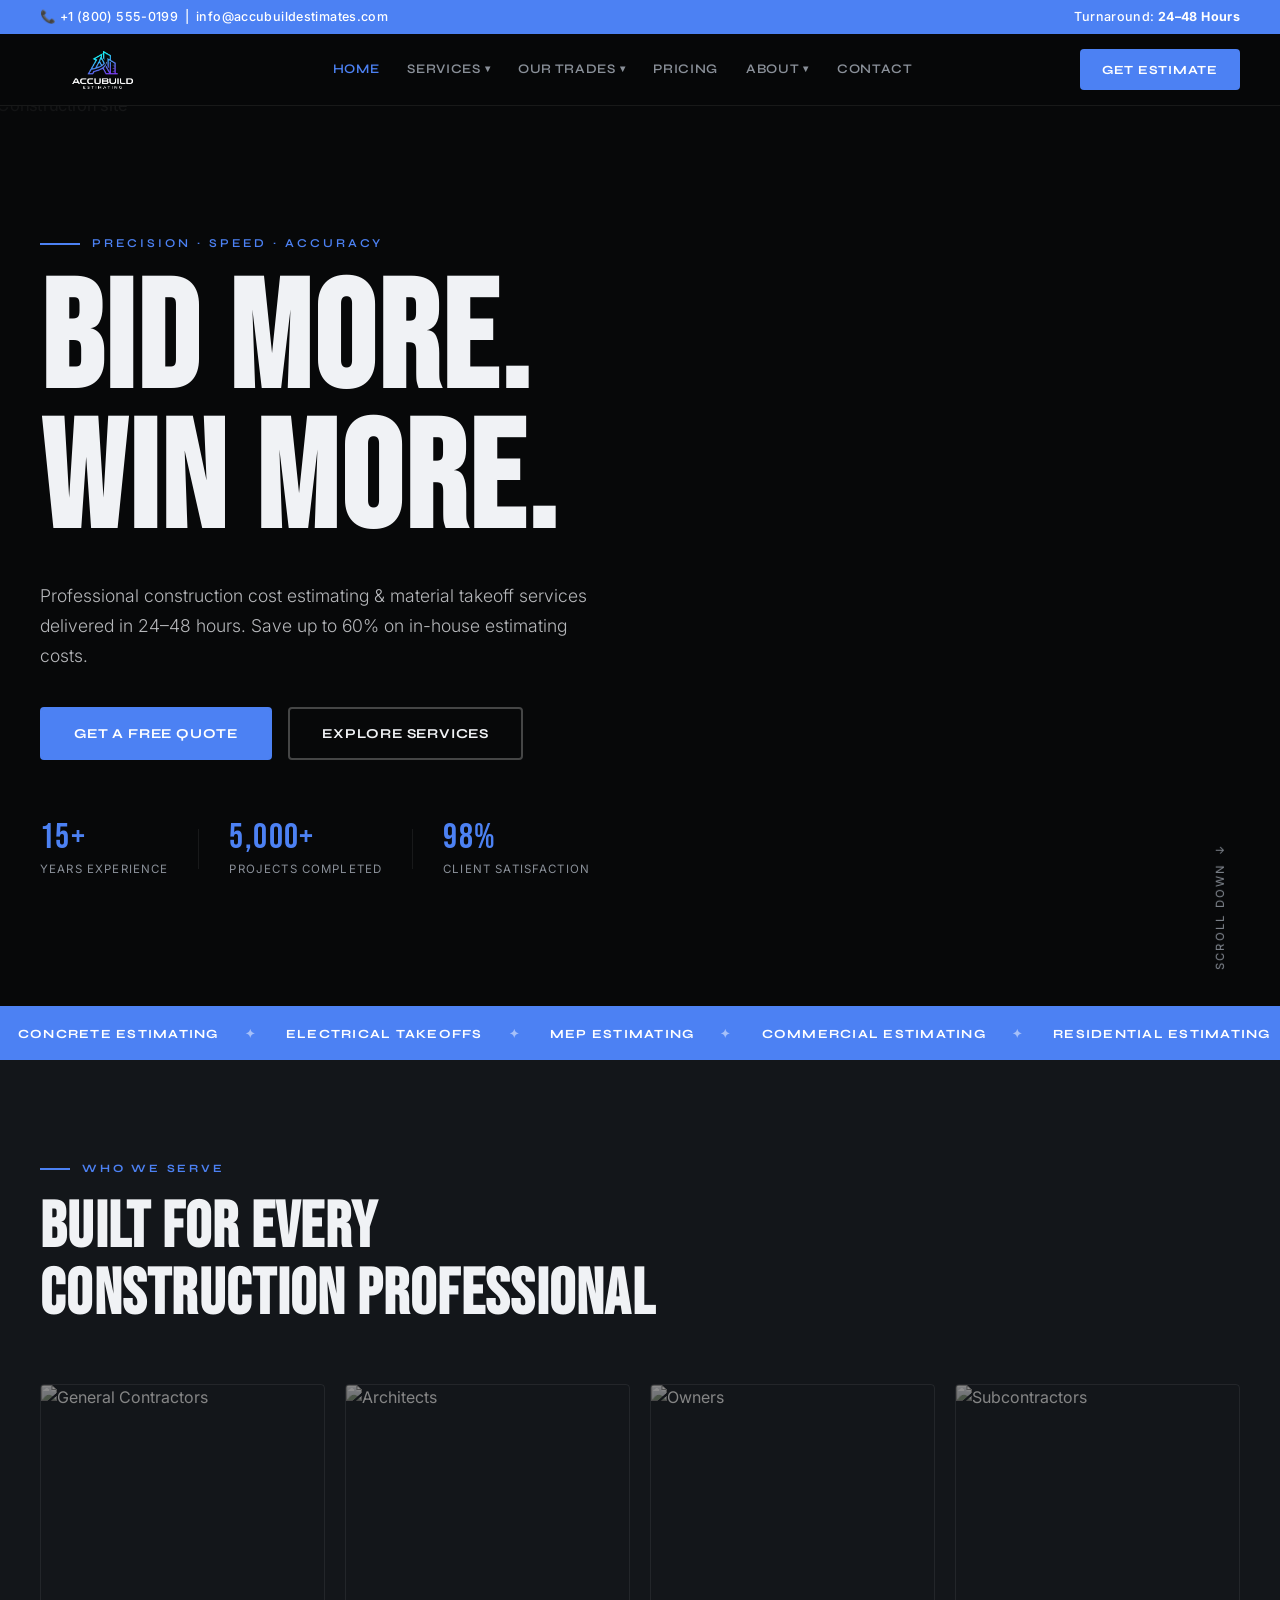
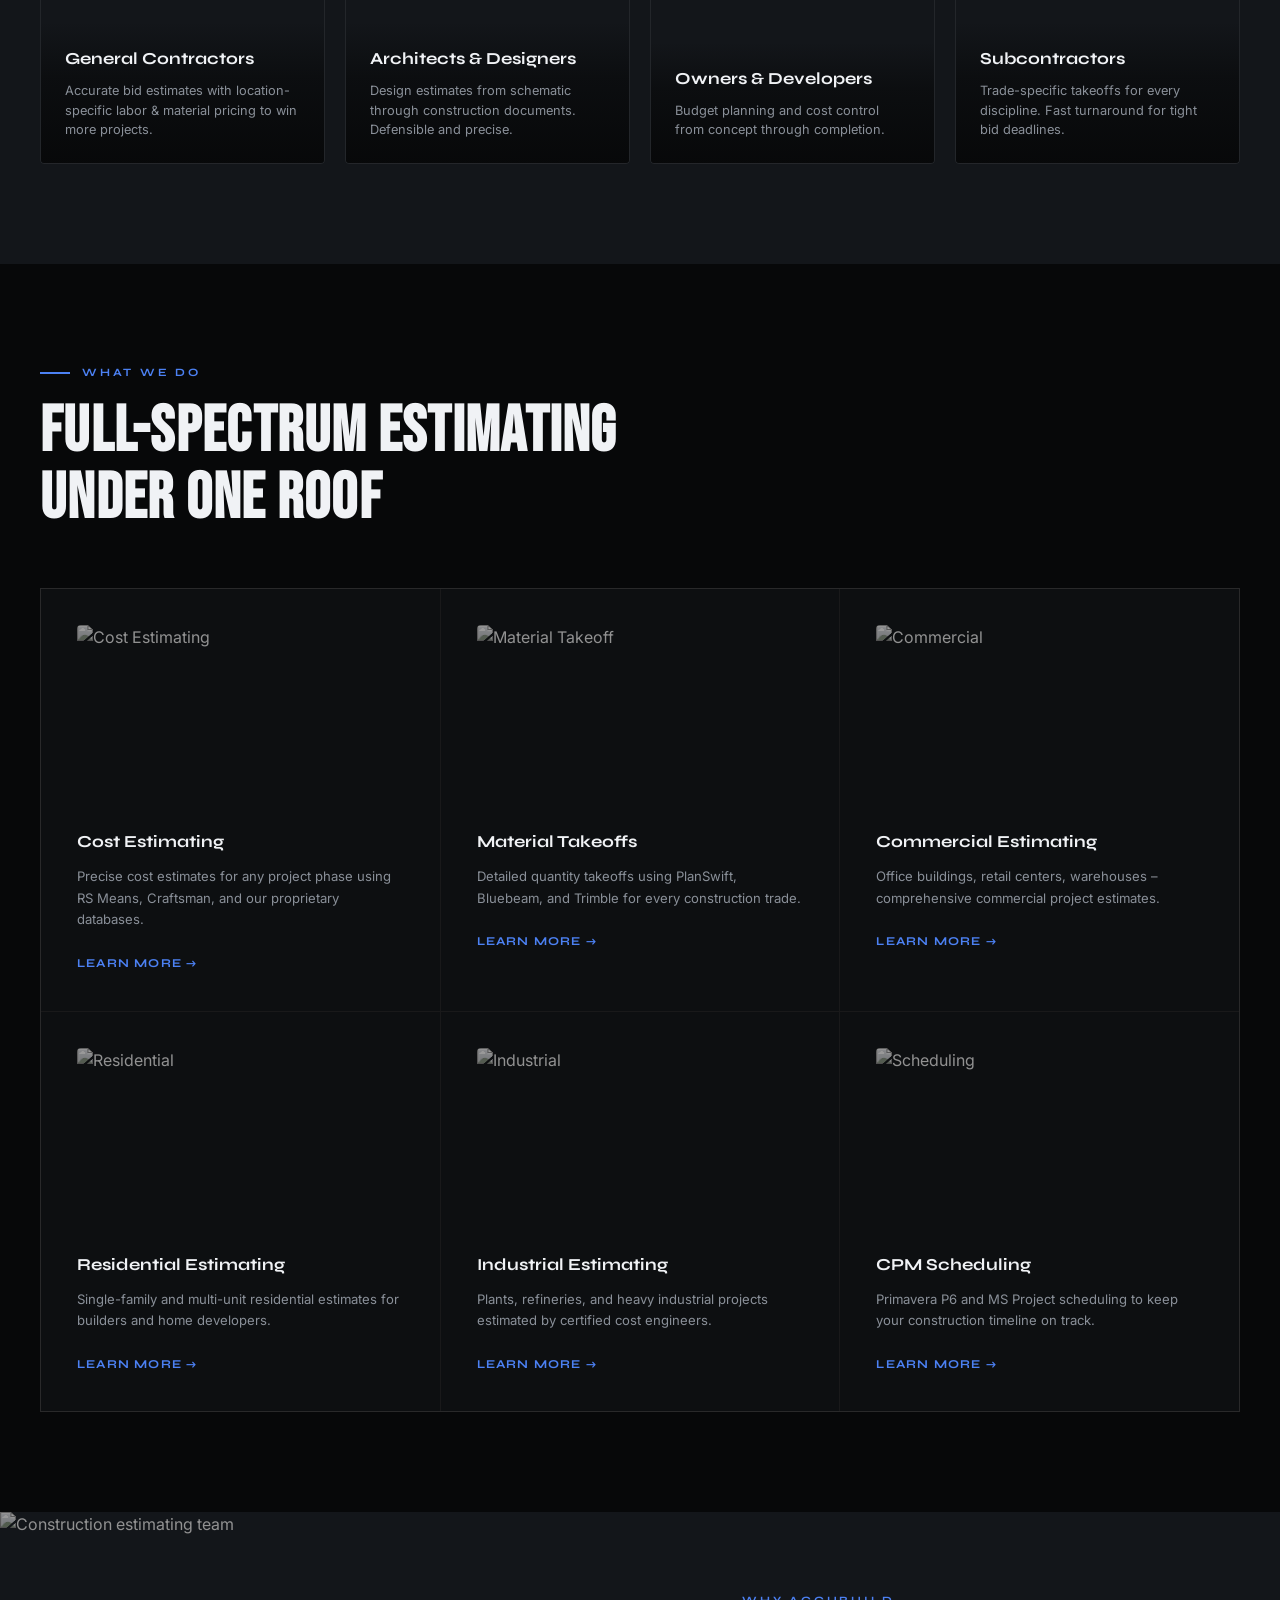
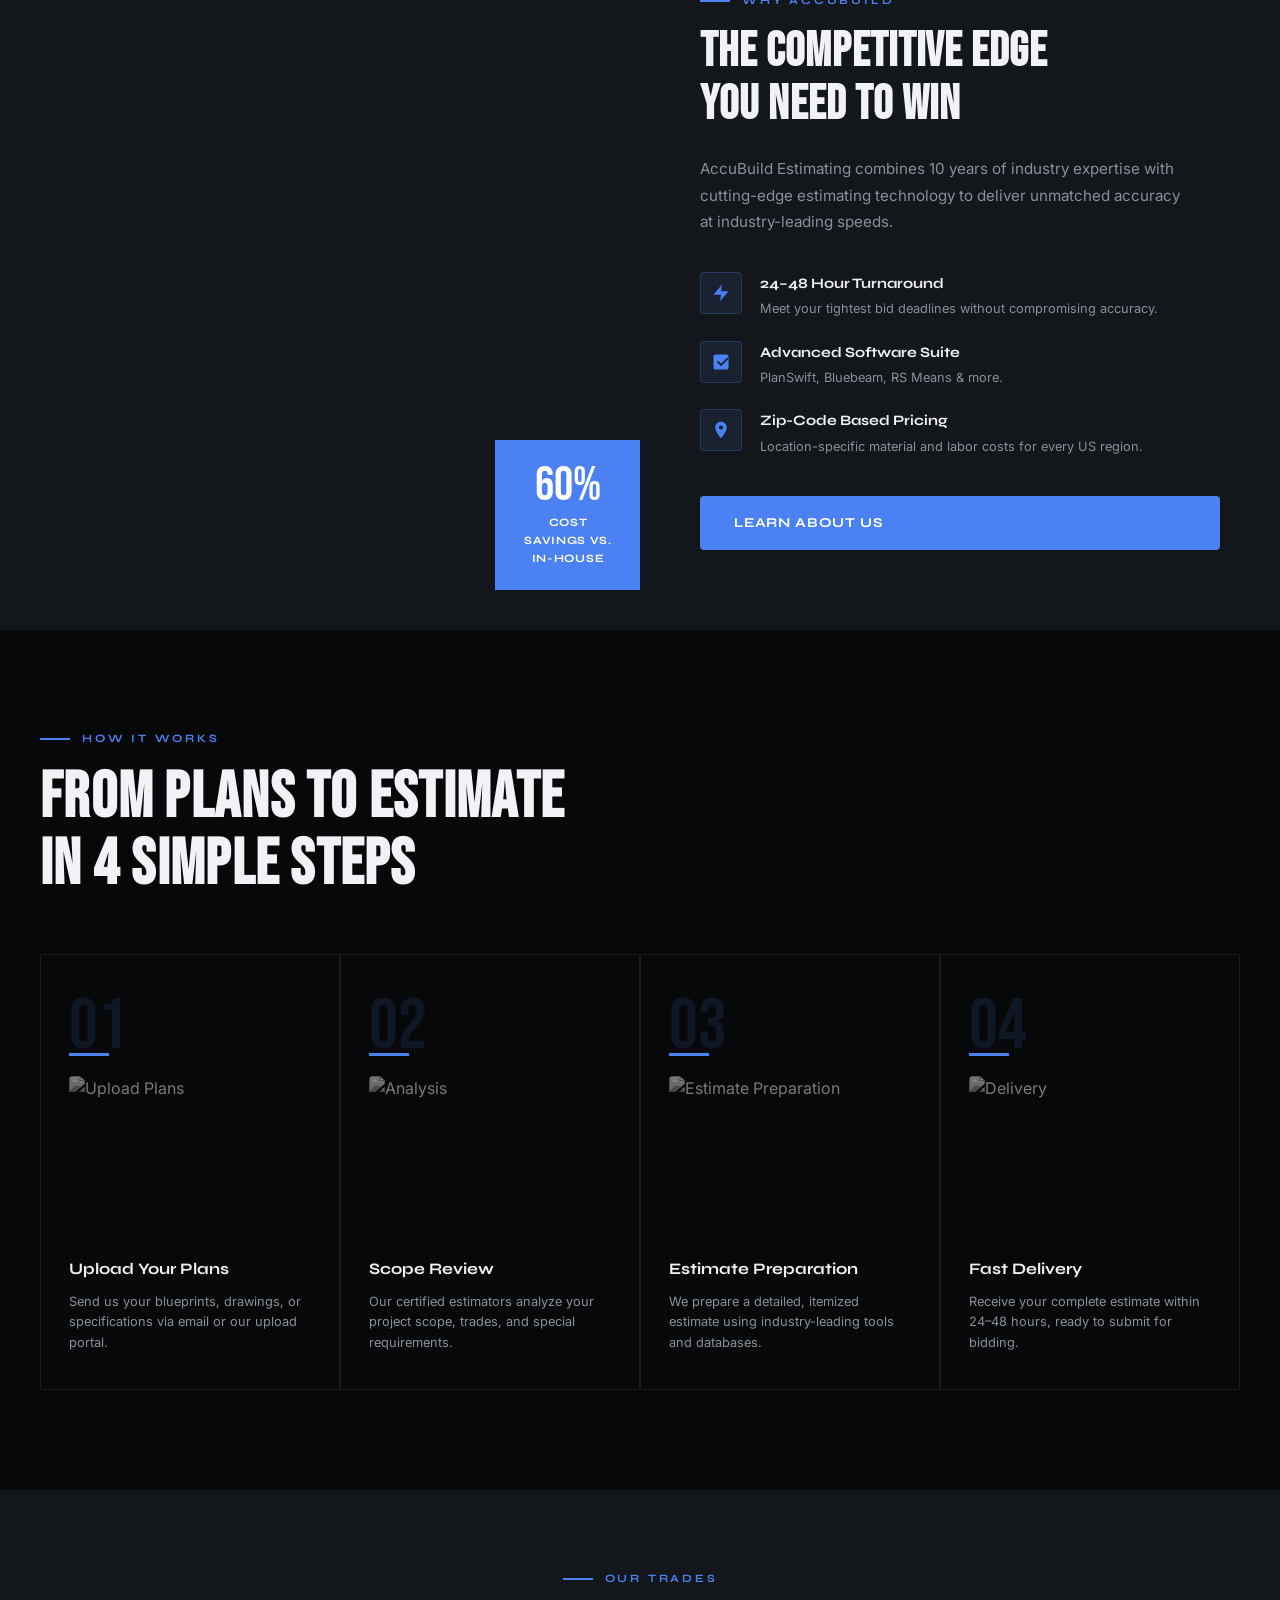
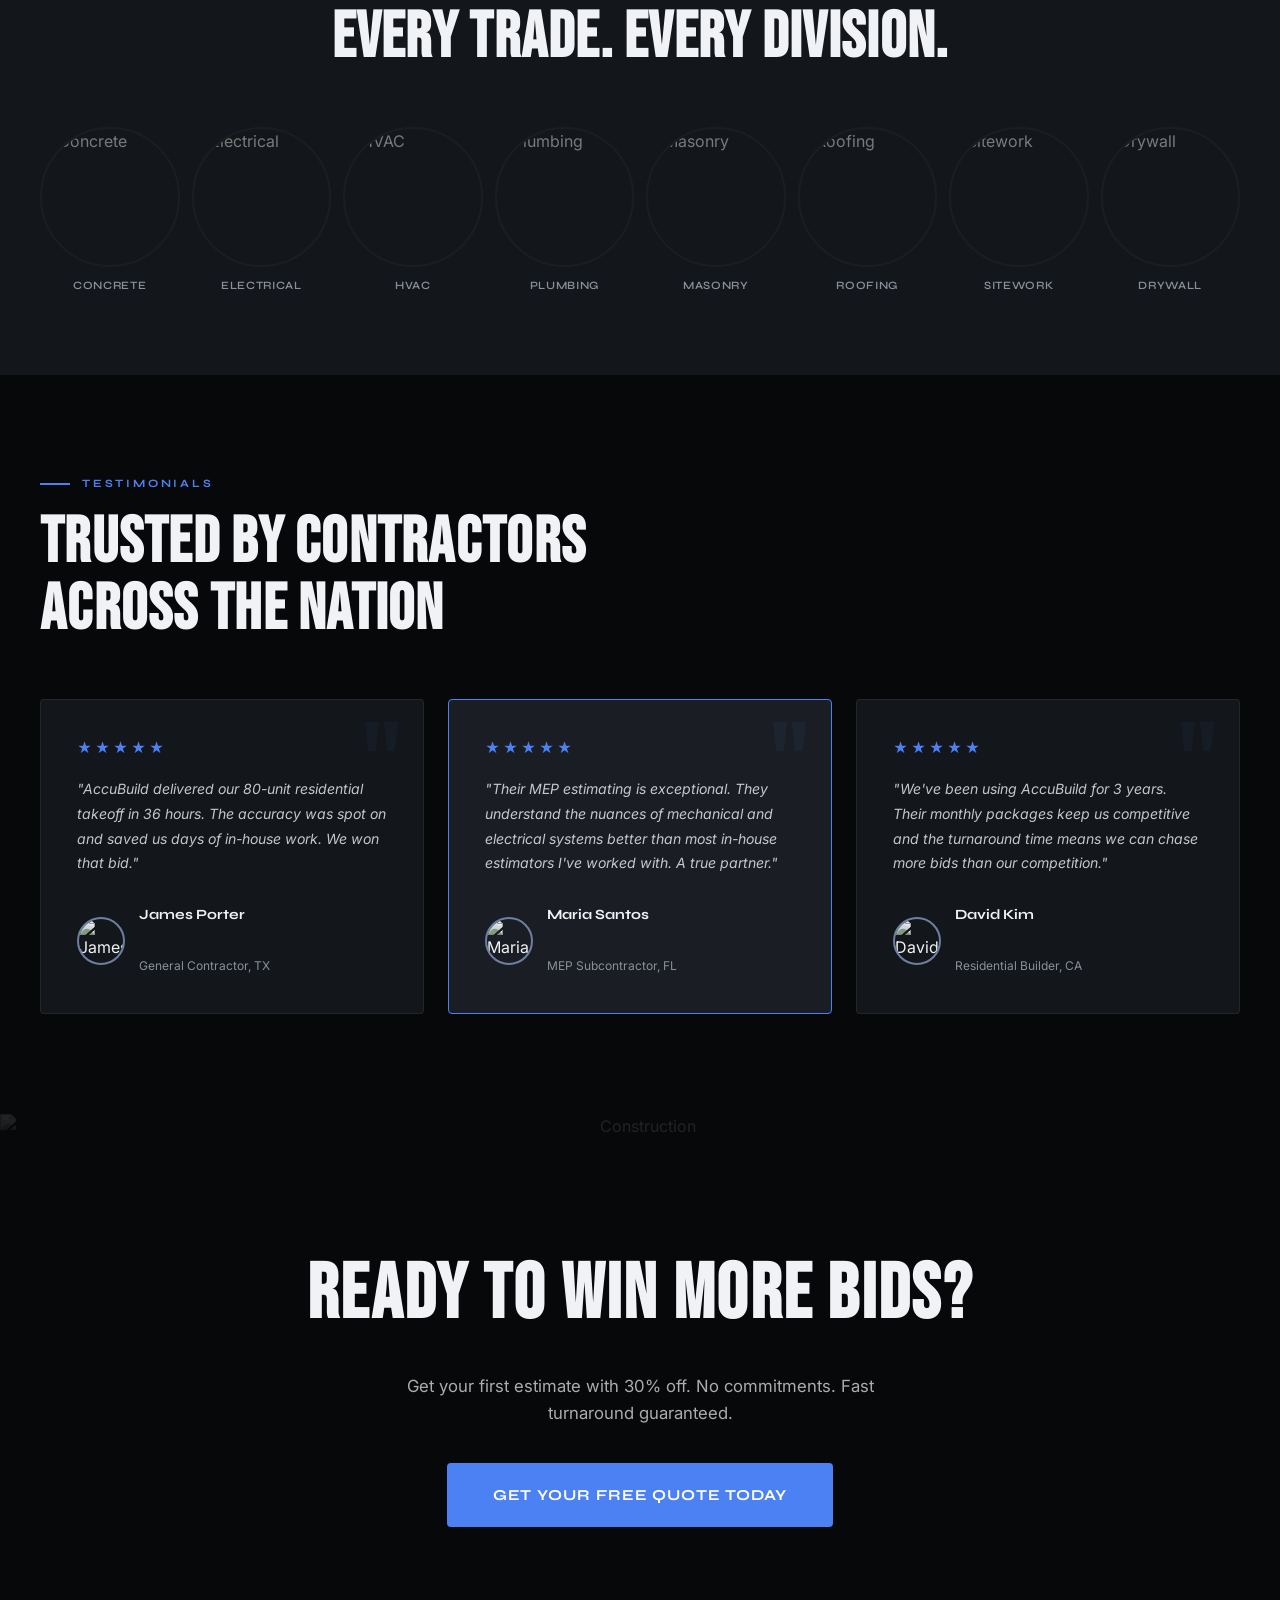
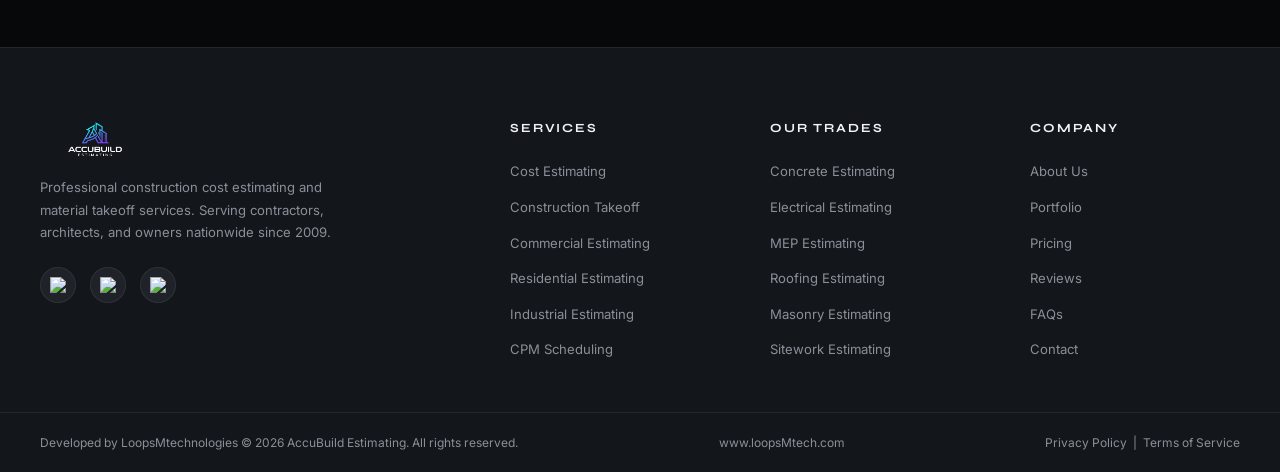
==== commit cfdaff5d: "first commit" ====
--- a/index.html
+++ b/index.html
@@ -18,7 +18,7 @@
 
 <nav id="navbar">
   <a href="index.html" class="logo">
-    <img src="assets/AB.jpeg" alt="AccuBuild Estimating Logo"/>
+    <img src="assets/AB.png" alt="AccuBuild Estimating Logo"/>
   </a>
   <ul class="nav-links">
     <li><a href="index.html">Home</a></li>
@@ -110,7 +110,7 @@
 <div class="mobile-nav" id="mobileNav">
   <div class="mobile-nav-header">
     <a href="index.html" class="mobile-nav-logo">
-      <img src="assets/AB.jpeg" alt="AccuBuild Logo"/>
+      <img src="assets/AB.png" alt="AccuBuild Logo"/>
     </a>
     <button class="mobile-nav-close" id="mobileClose" aria-label="Close menu">✕</button>
   </div>
@@ -480,7 +480,7 @@
   <div class="footer-top">
     <div class="footer-brand">
       <a href="index.html" class="footer-logo">
-        <img src="assets/AB.jpeg" alt="AccuBuild Estimating Logo"/>
+        <img src="assets/AB.png" alt="AccuBuild Estimating Logo"/>
       </a>
       <p>Professional construction cost estimating and material takeoff services. Serving contractors, architects, and owners nationwide since 2009.</p>
       <div class="footer-socials">
@@ -515,7 +515,8 @@
     </ul></div>
   </div>
   <div class="footer-bottom">
-    <span>© 2025 AccuBuild Estimating. All rights reserved.</span>
+    <span>Developed by LoopsMtechnologies © 2026 AccuBuild Estimating. All rights reserved.</span>
+    <span>www.loopsMtech.com</span>
     <span>Privacy Policy &nbsp;|&nbsp; Terms of Service</span>
   </div>
 </footer>
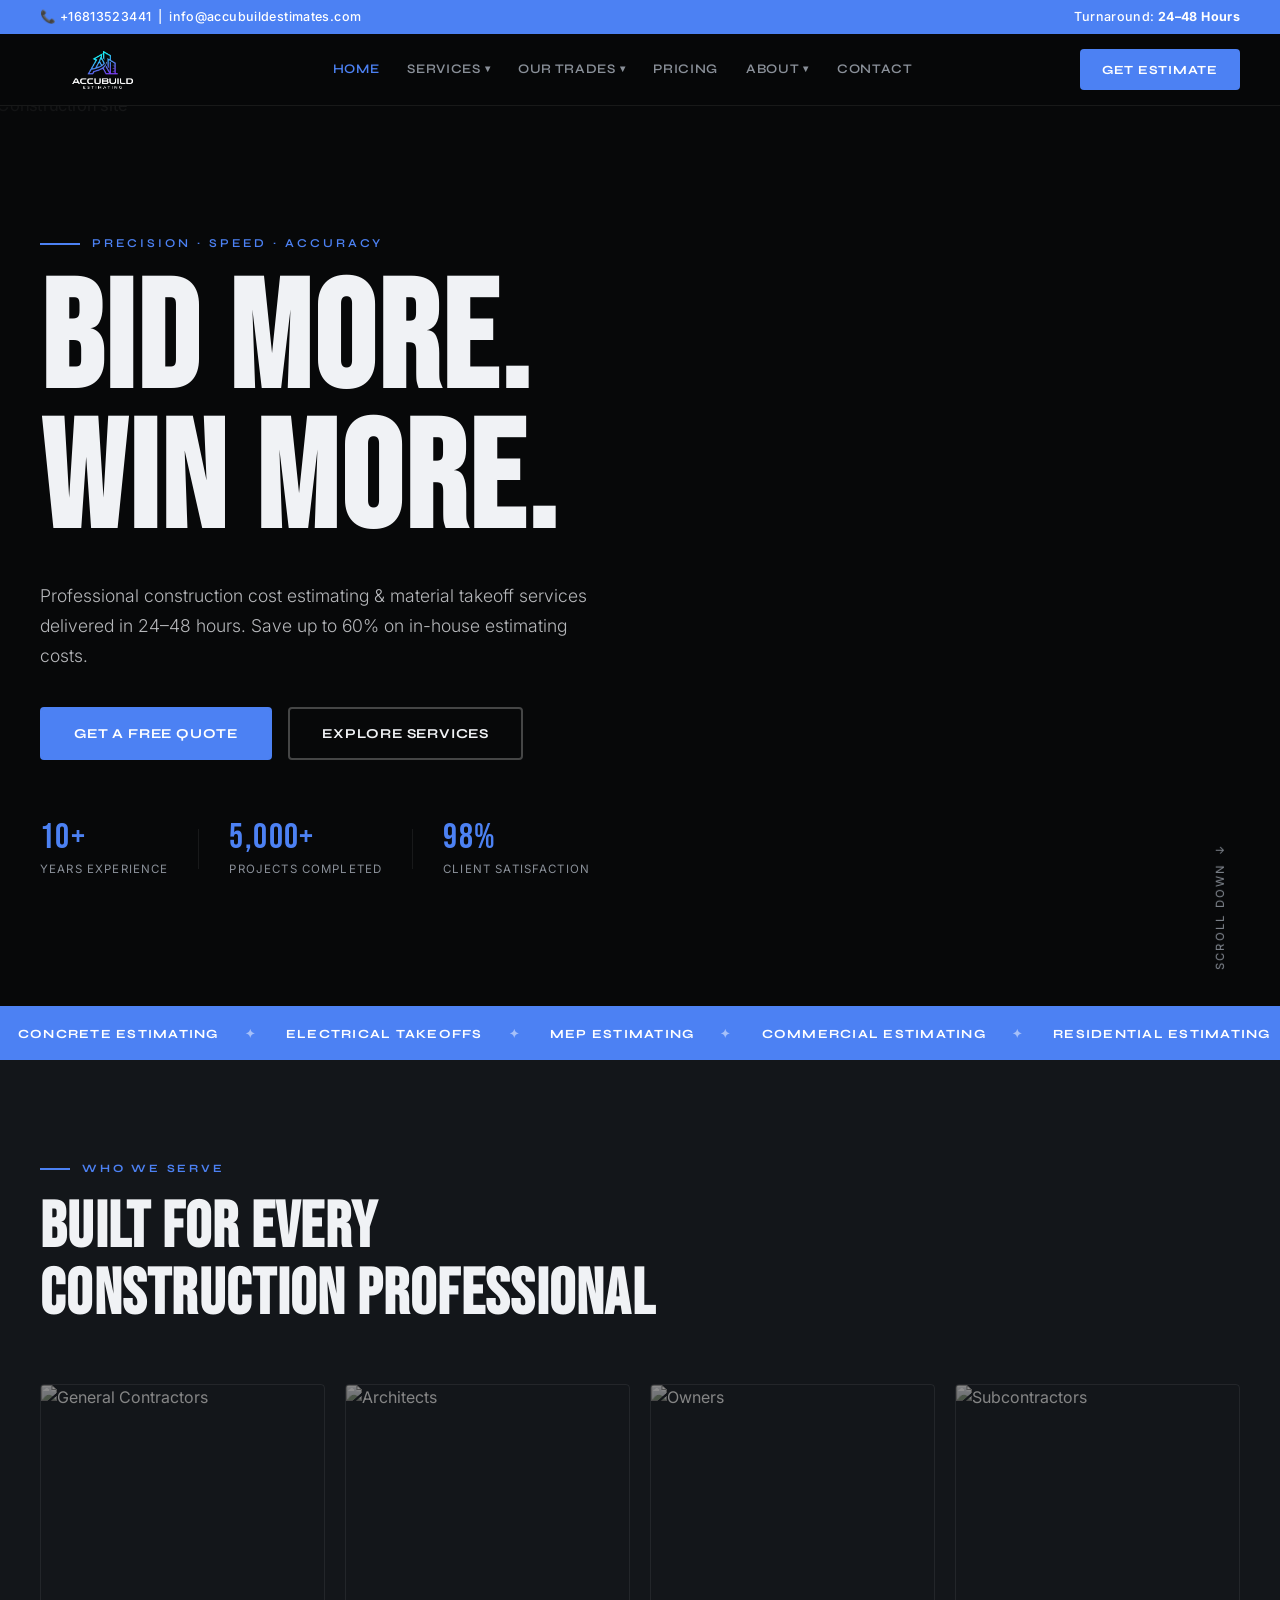
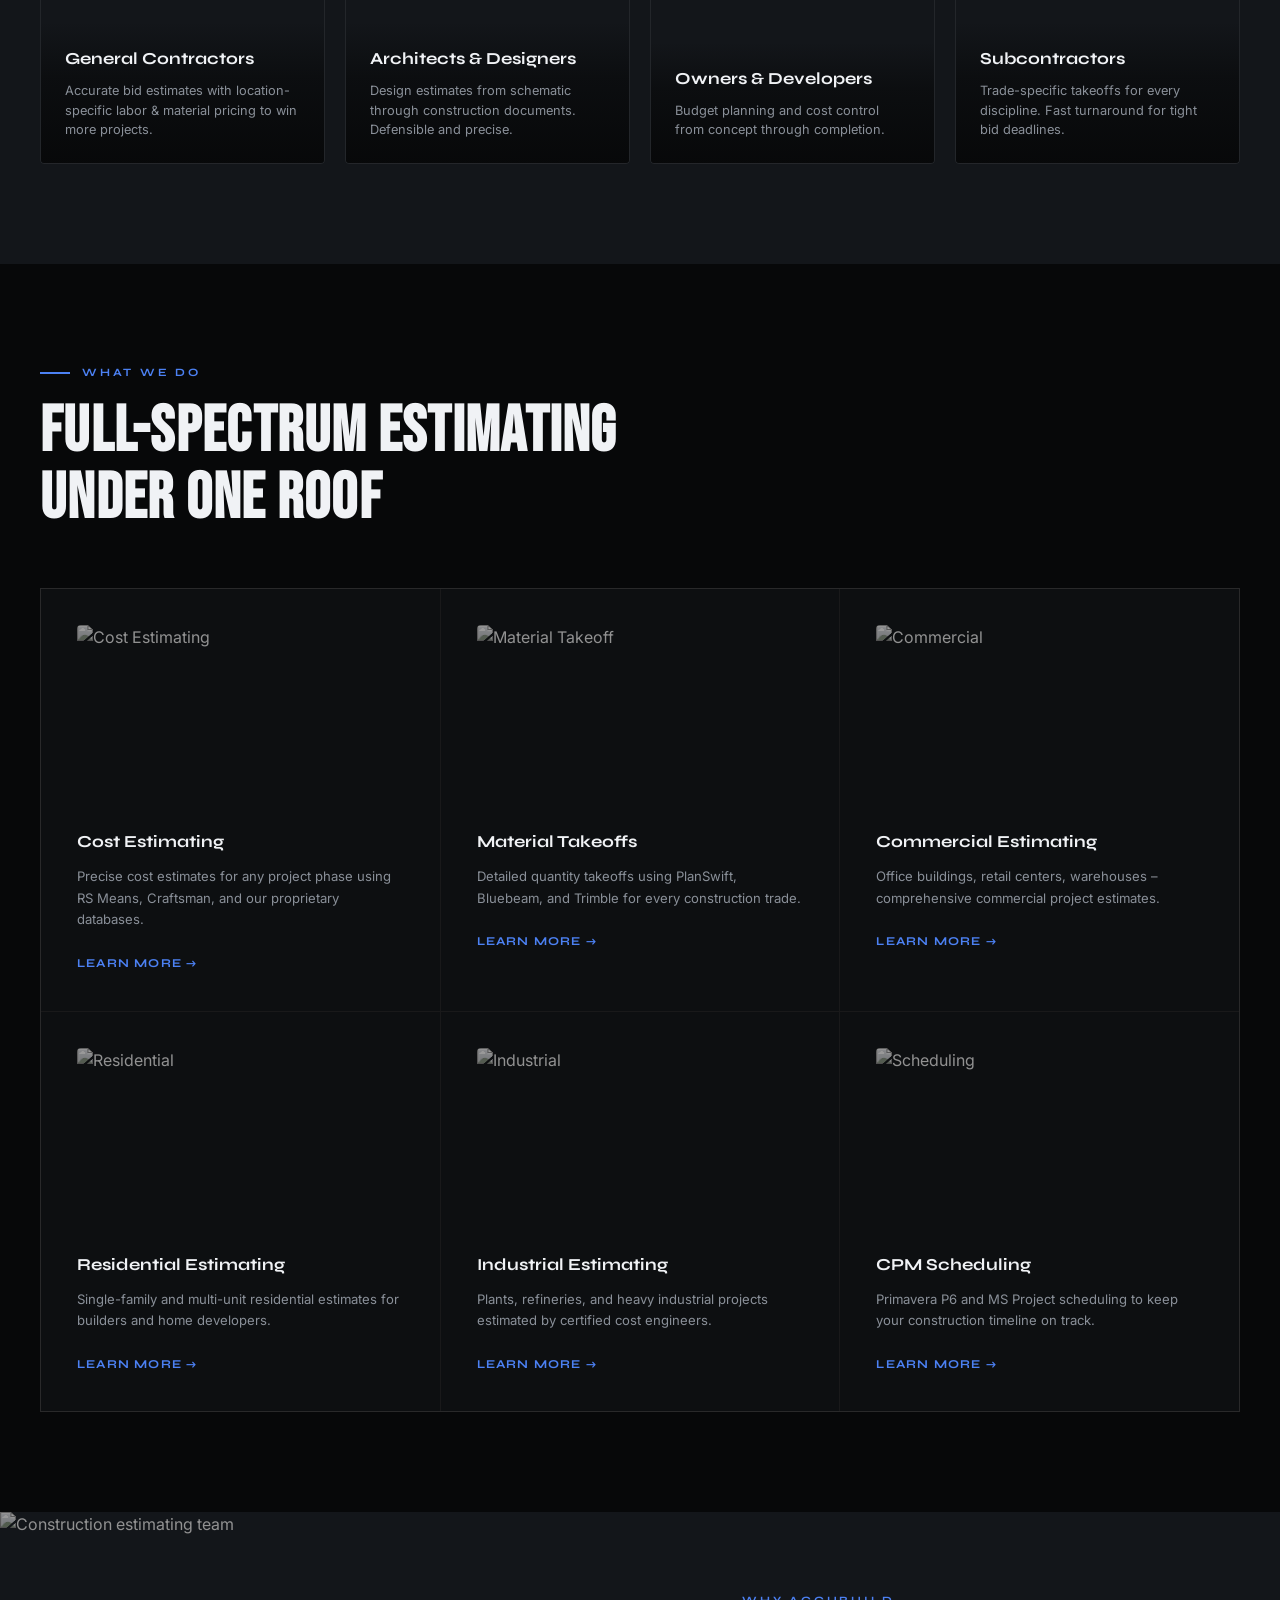
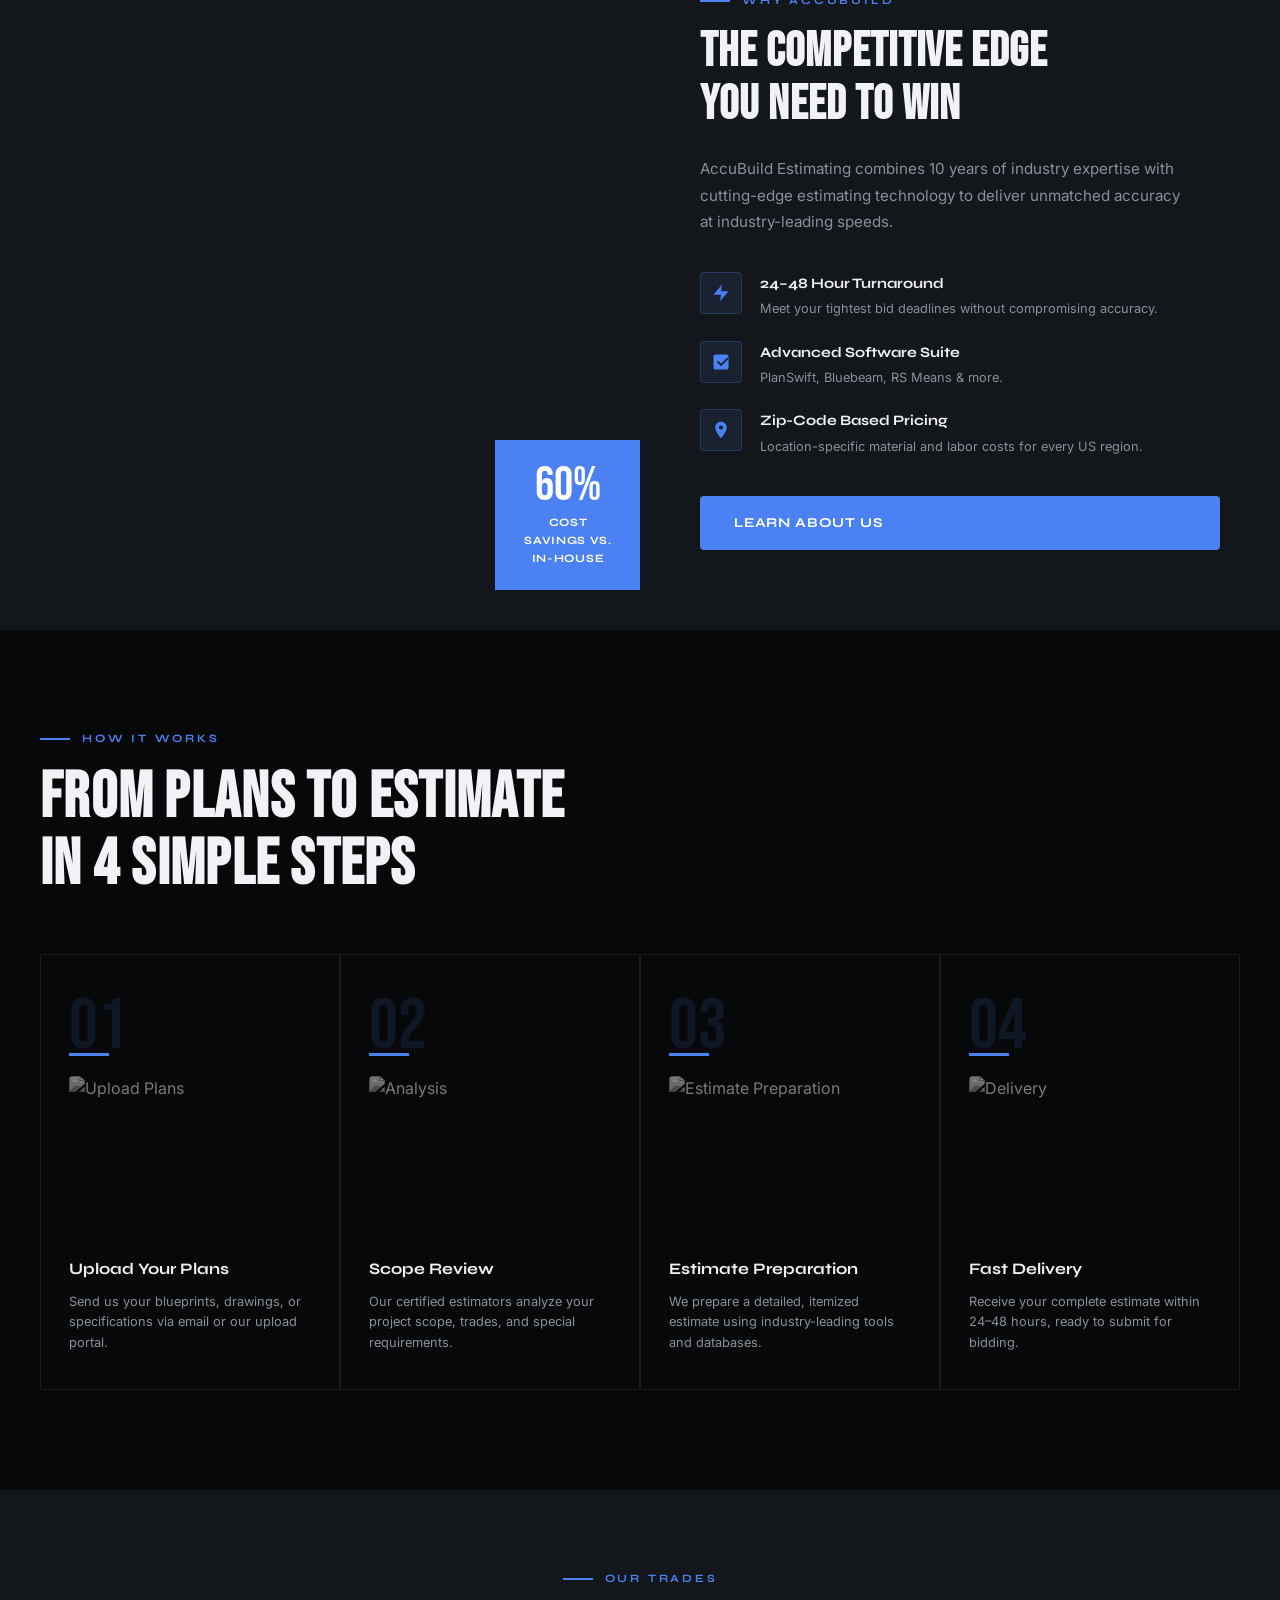
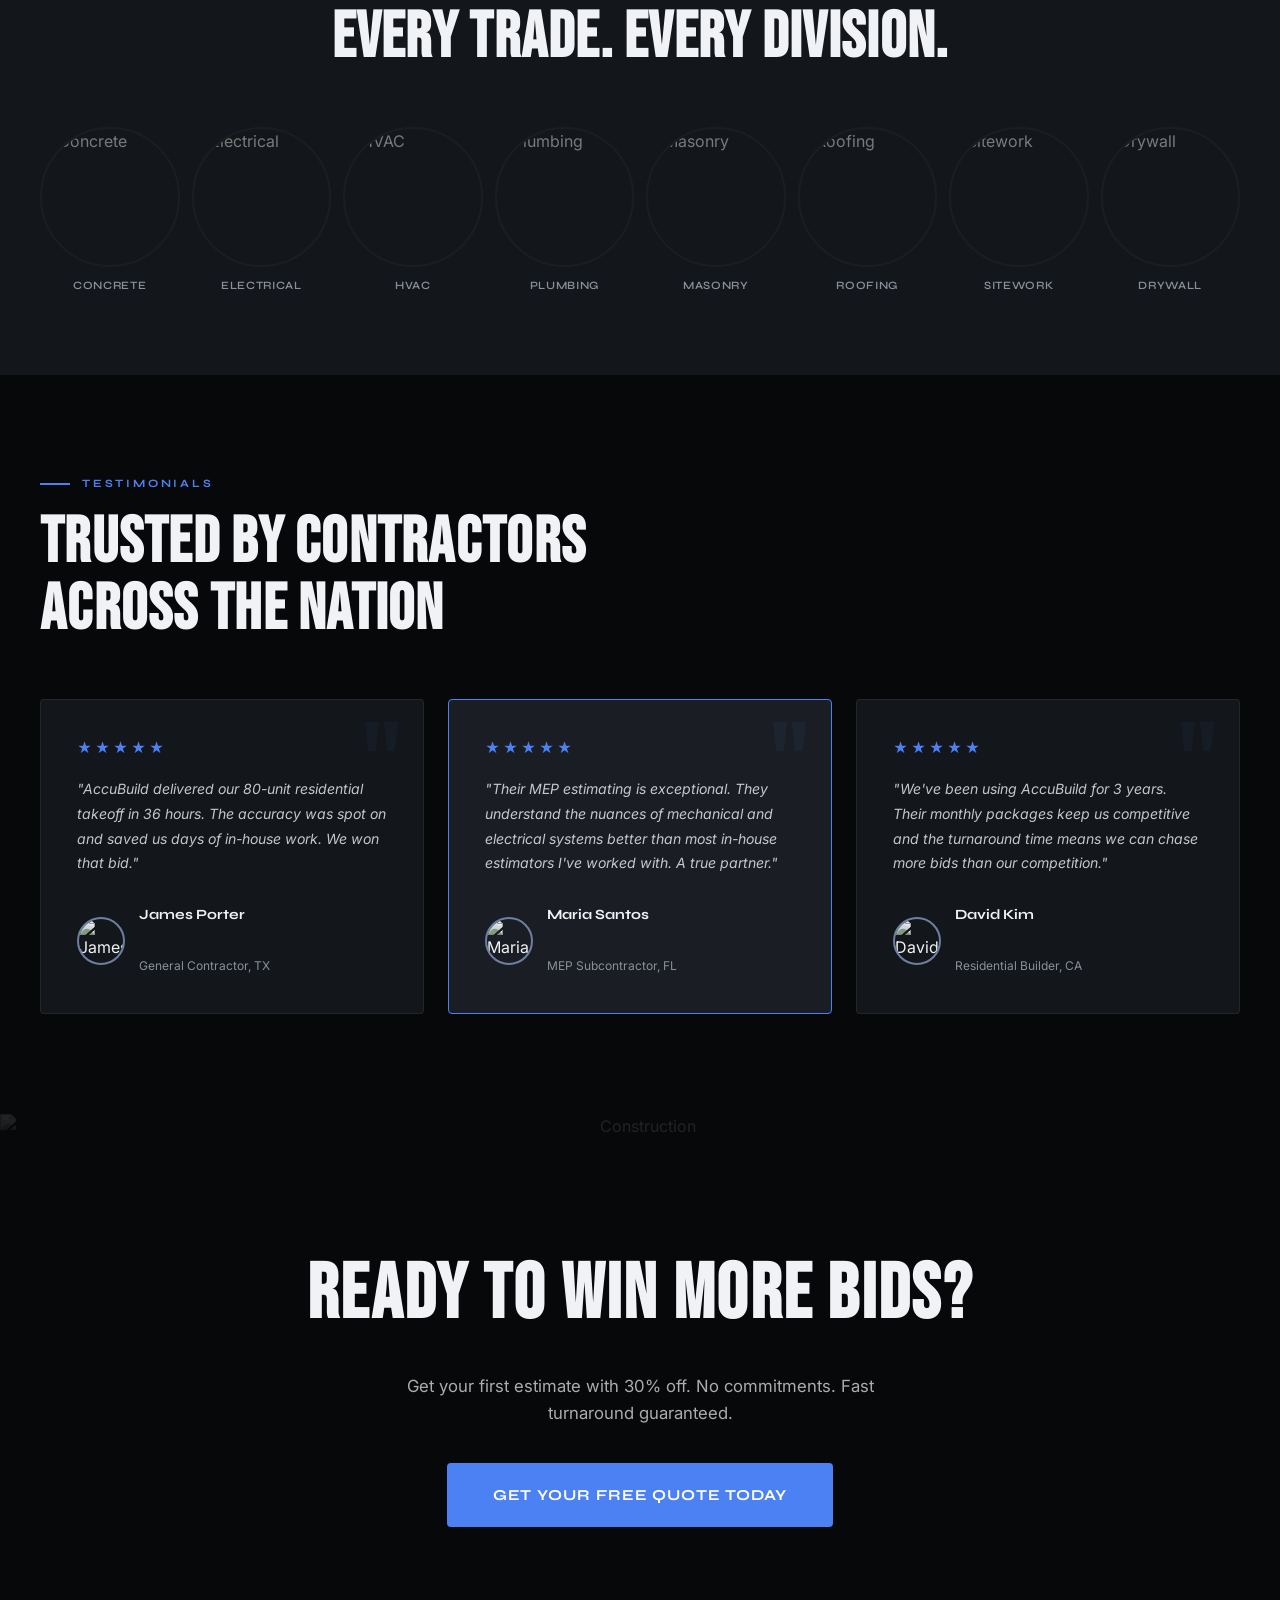
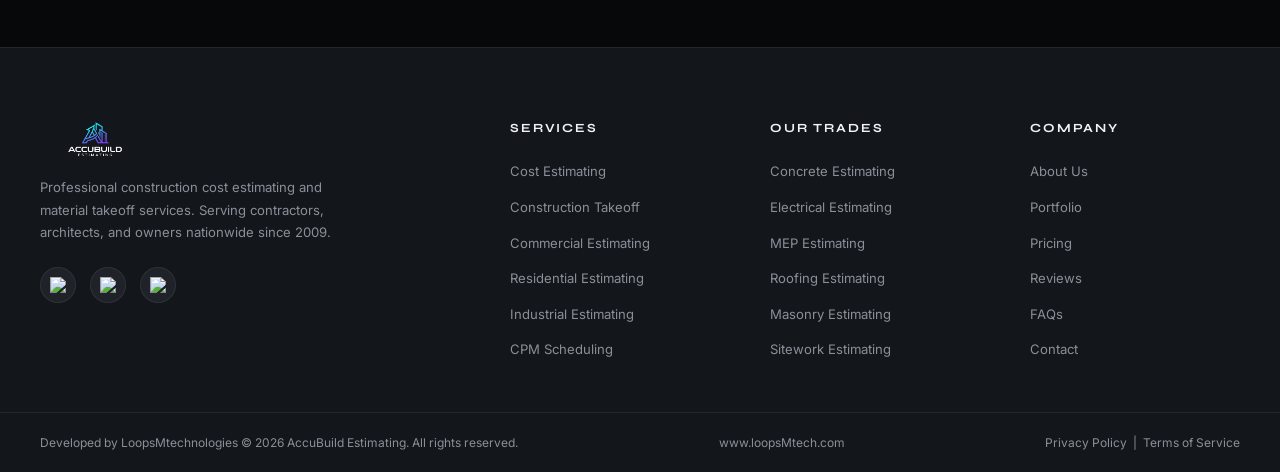
==== commit 71d8040d: "first commit" ====
--- a/index.html
+++ b/index.html
@@ -12,7 +12,7 @@
 <body>
 
 <div class="topbar">
-  <span>📞 +1 (800) 555-0199 &nbsp;|&nbsp; info@accubuildestimates.com</span>
+  <span>📞 +16813523441 &nbsp;|&nbsp; info@accubuildestimates.com</span>
   <span>Turnaround: <strong>24–48 Hours</strong></span>
 </div>
 
@@ -28,7 +28,7 @@
         <li class="has-sub"><a href="services.html#cost">Cost Estimating ›</a>
           <ul class="sub-menu">
             <li><a href="services.html#building">Building Cost Estimating</a></li>
-            <li><a href="services.html#bim">BIM Estimating</a></li>
+            
             <li><a href="services.html#budget">Budget Estimating</a></li>
           </ul>
         </li>
@@ -122,7 +122,7 @@
       <div class="mob-submenu">
         <span class="mob-sub-label">Cost Estimating</span>
         <a href="services.html#building">Building Cost Estimating</a>
-        <a href="services.html#bim">BIM Estimating</a>
+        
         <a href="services.html#budget">Budget Estimating</a>
         <span class="mob-sub-label">Construction Estimating</span>
         <a href="services.html#freelance">Freelance Estimating</a>
@@ -198,7 +198,7 @@
       <a href="services.html" class="btn-ghost">Explore Services</a>
     </div>
     <div class="hero-stats">
-      <div class="stat"><span class="stat-num">15+</span><span class="stat-label">Years Experience</span></div>
+      <div class="stat"><span class="stat-num">10+</span><span class="stat-label">Years Experience</span></div>
       <div class="stat-div"></div>
       <div class="stat"><span class="stat-num">5,000+</span><span class="stat-label">Projects Completed</span></div>
       <div class="stat-div"></div>
@@ -220,7 +220,7 @@
     <span>HVAC Estimating</span><span class="sep">✦</span>
     <span>Plumbing Estimating</span><span class="sep">✦</span>
     <span>CPM Scheduling</span><span class="sep">✦</span>
-    <span>BIM Estimating</span><span class="sep">✦</span>
+  
     <span>Concrete Estimating</span><span class="sep">✦</span>
     <span>Electrical Takeoffs</span><span class="sep">✦</span>
     <span>MEP Estimating</span><span class="sep">✦</span>
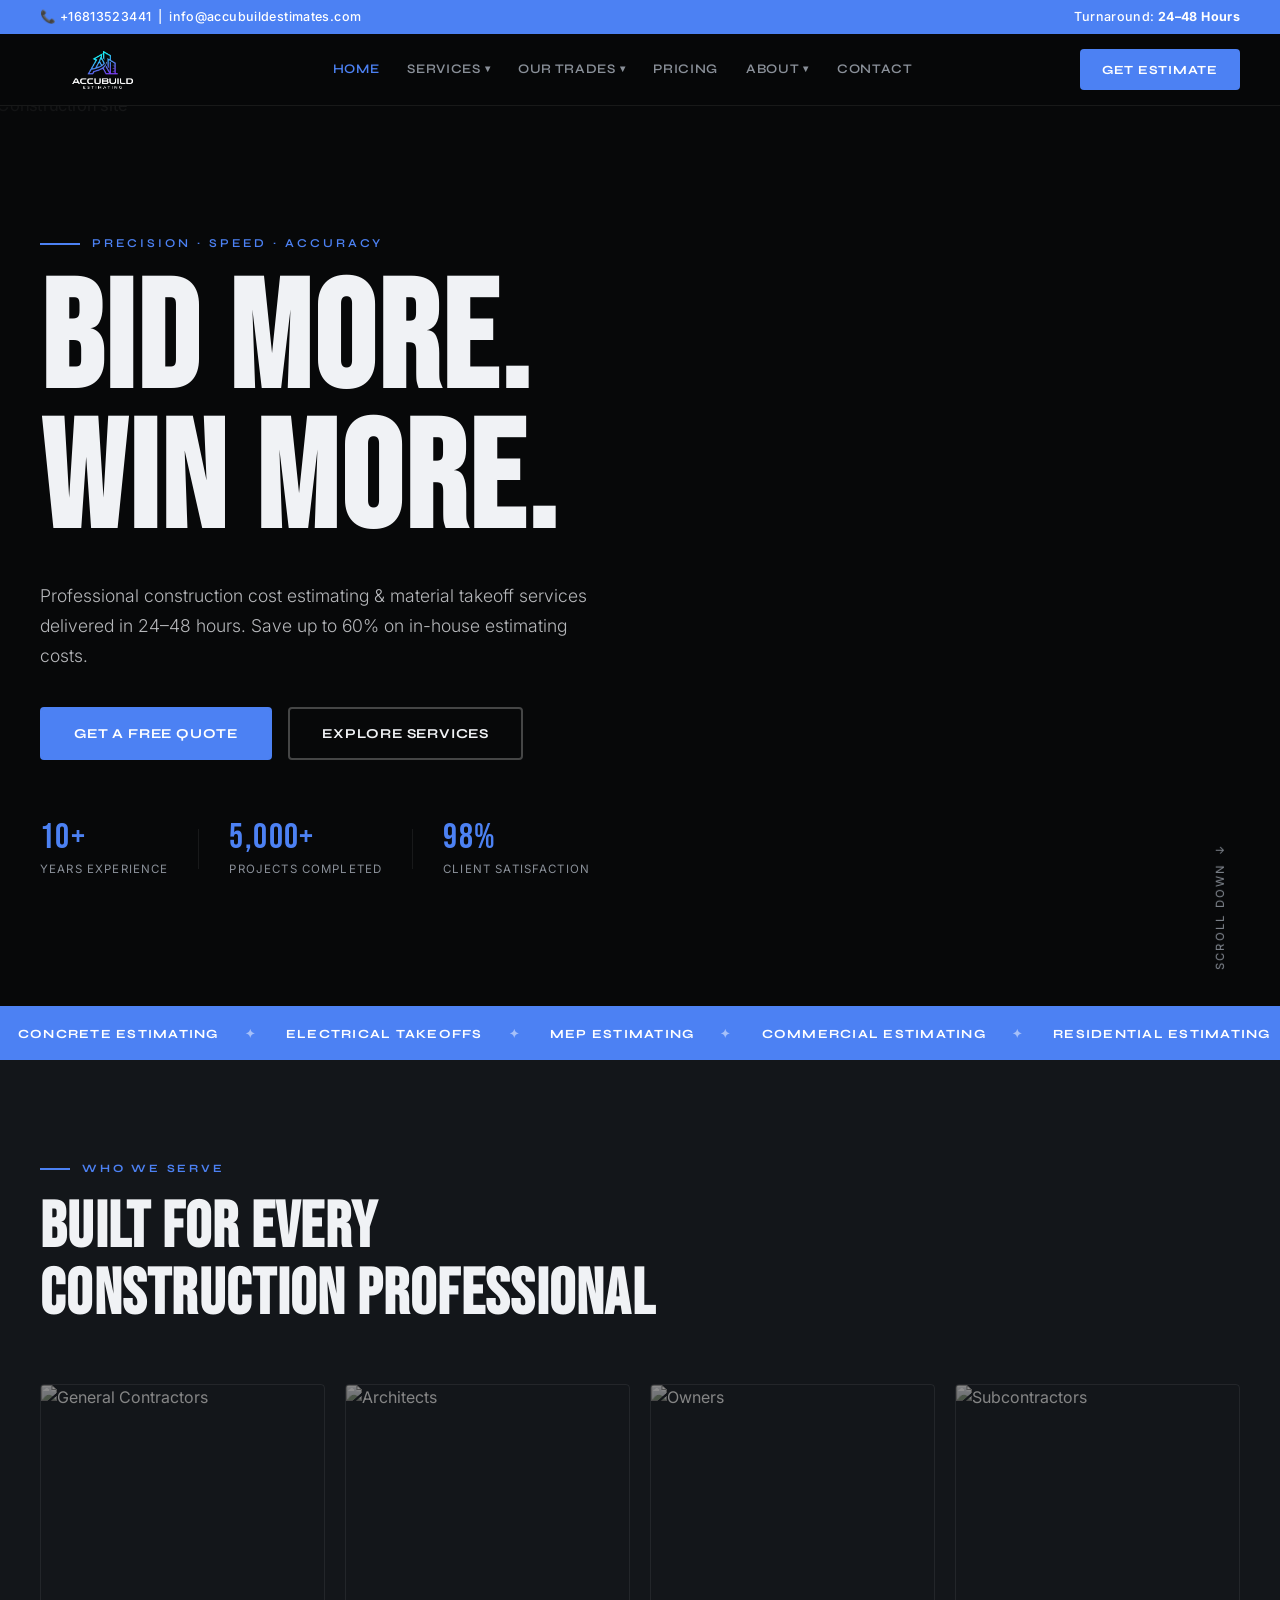
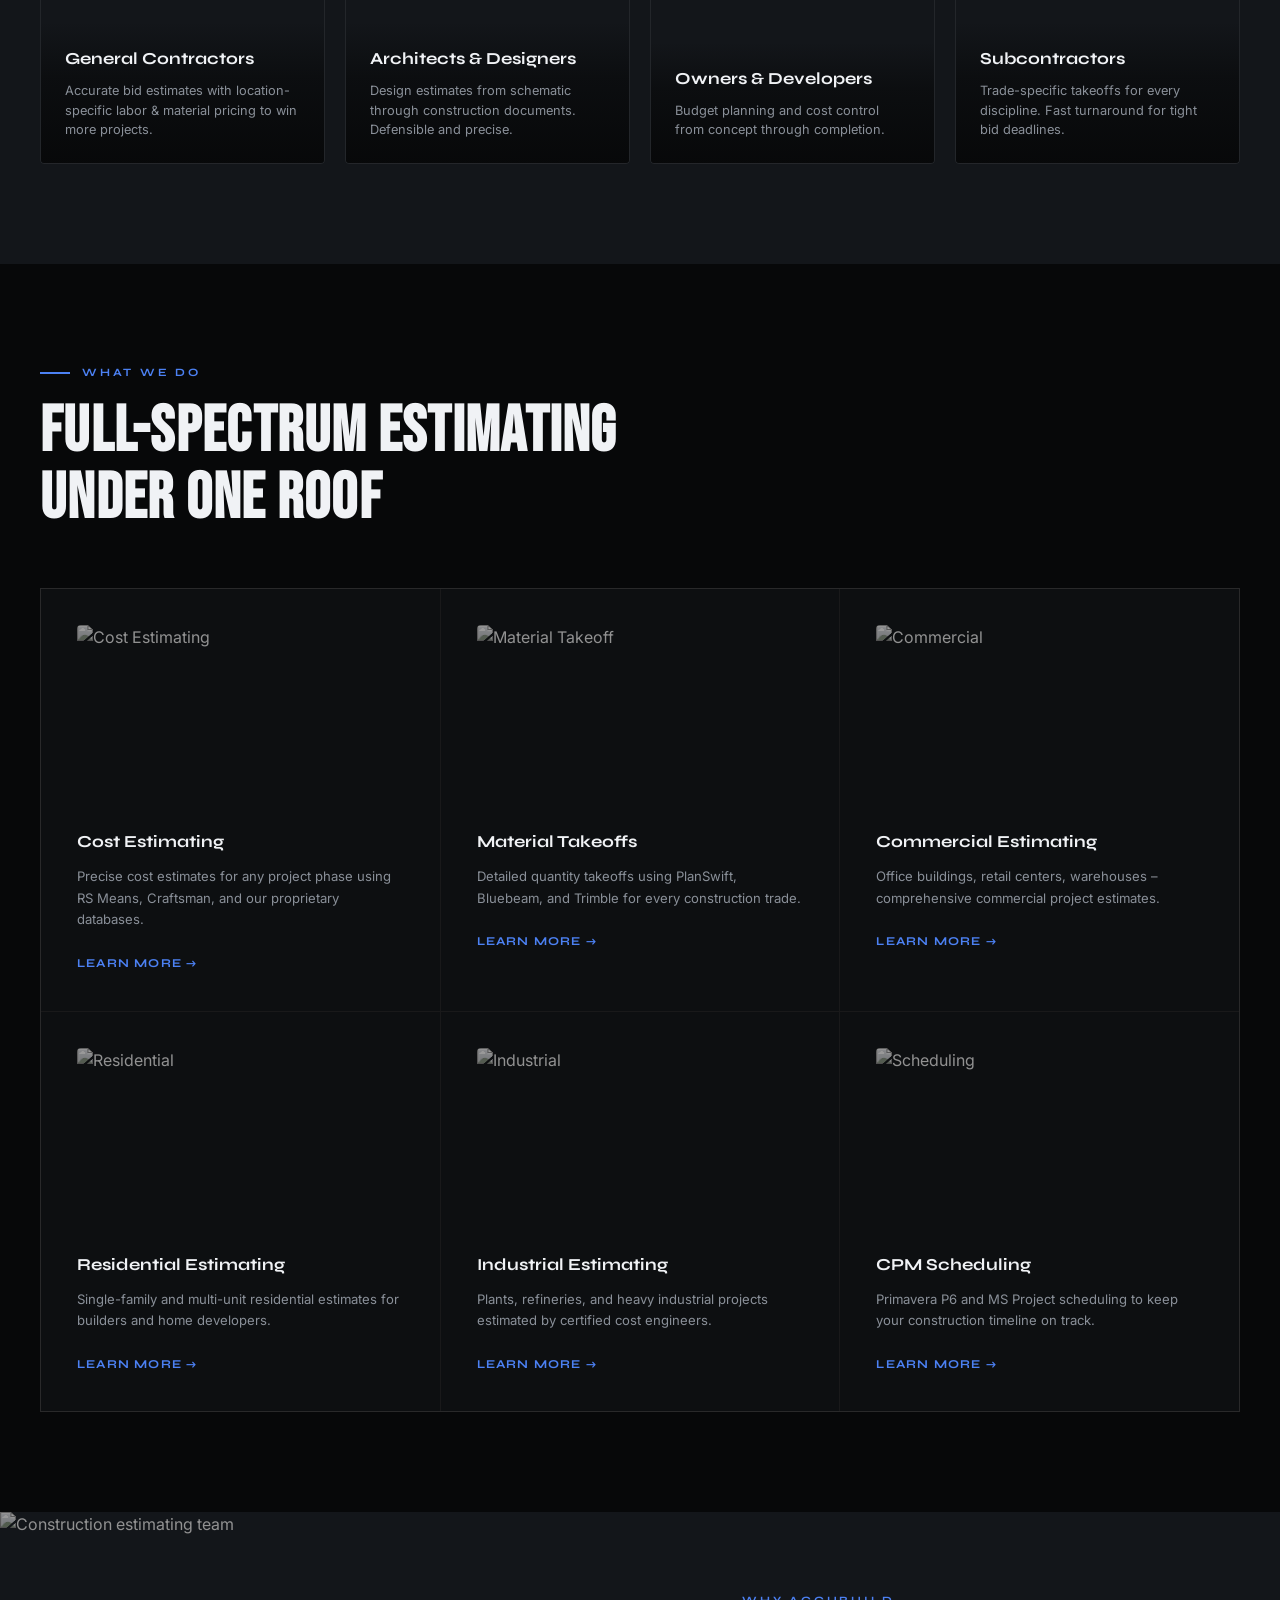
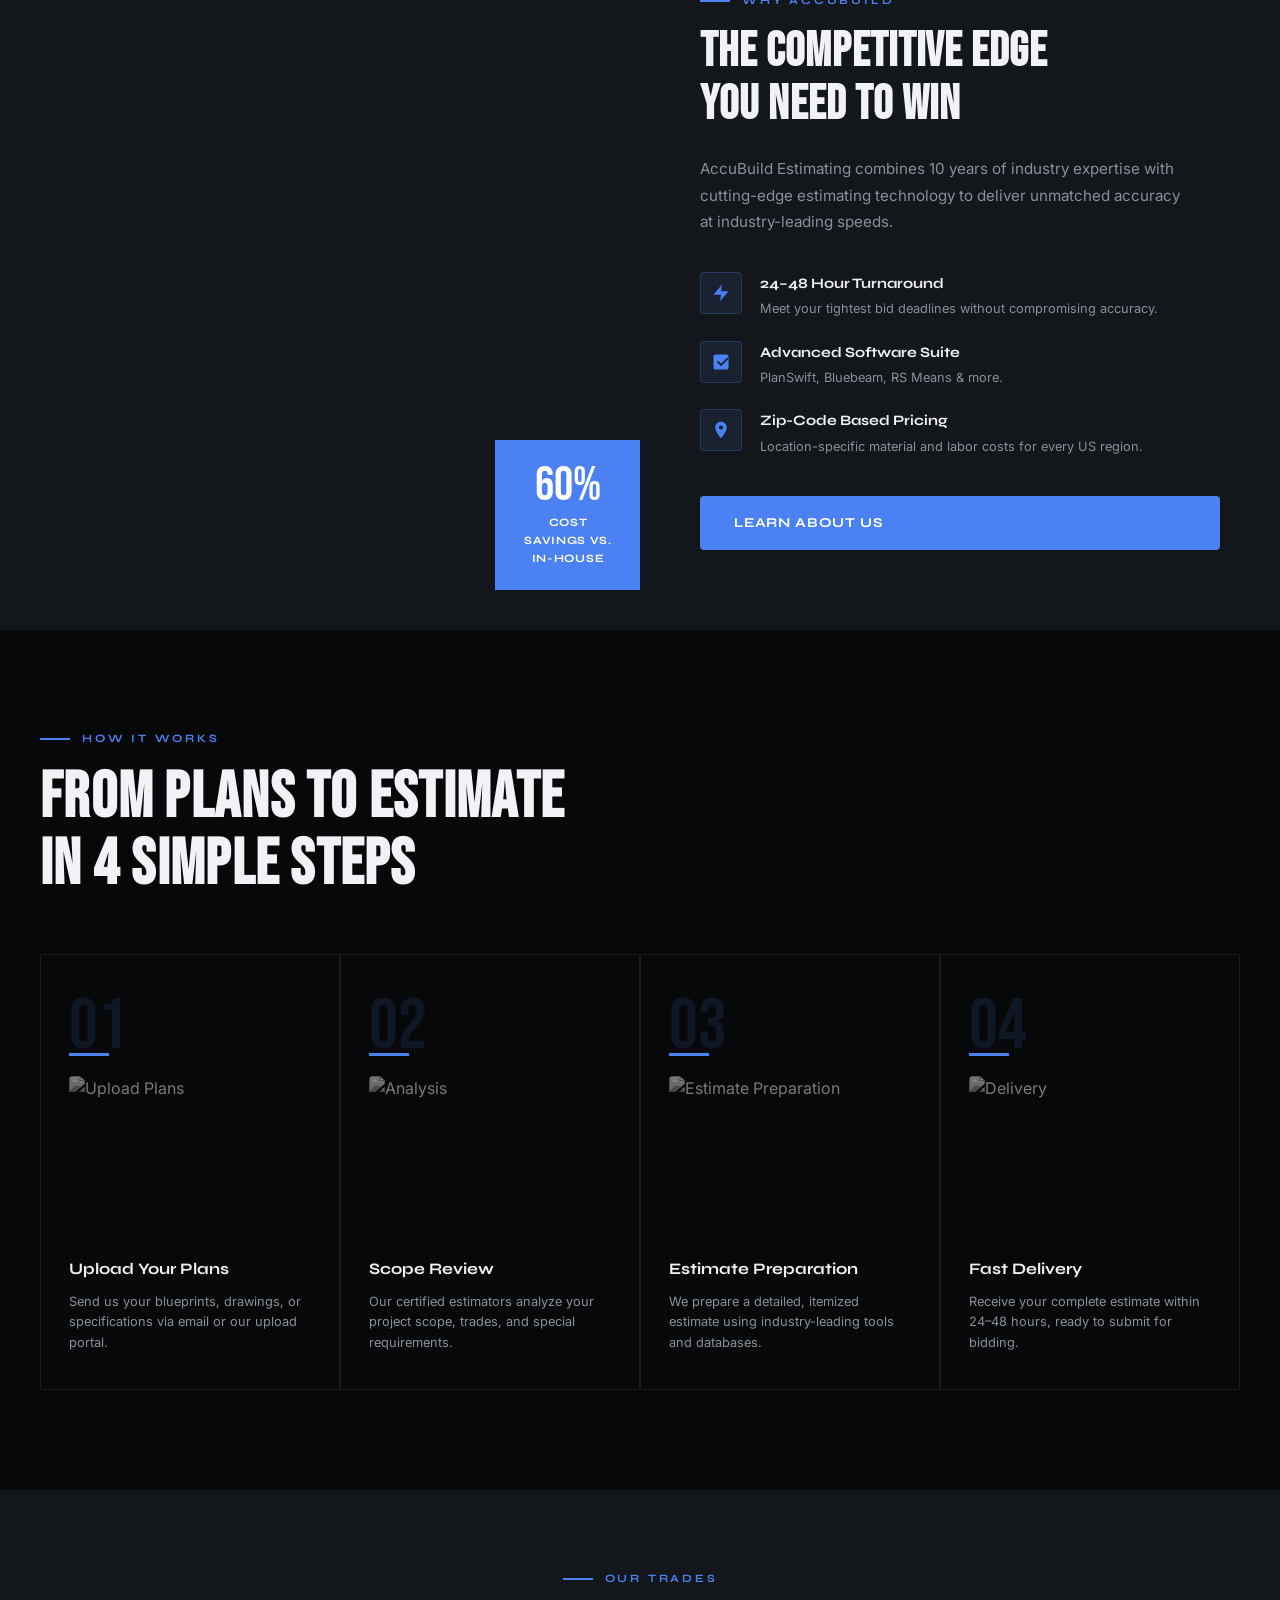
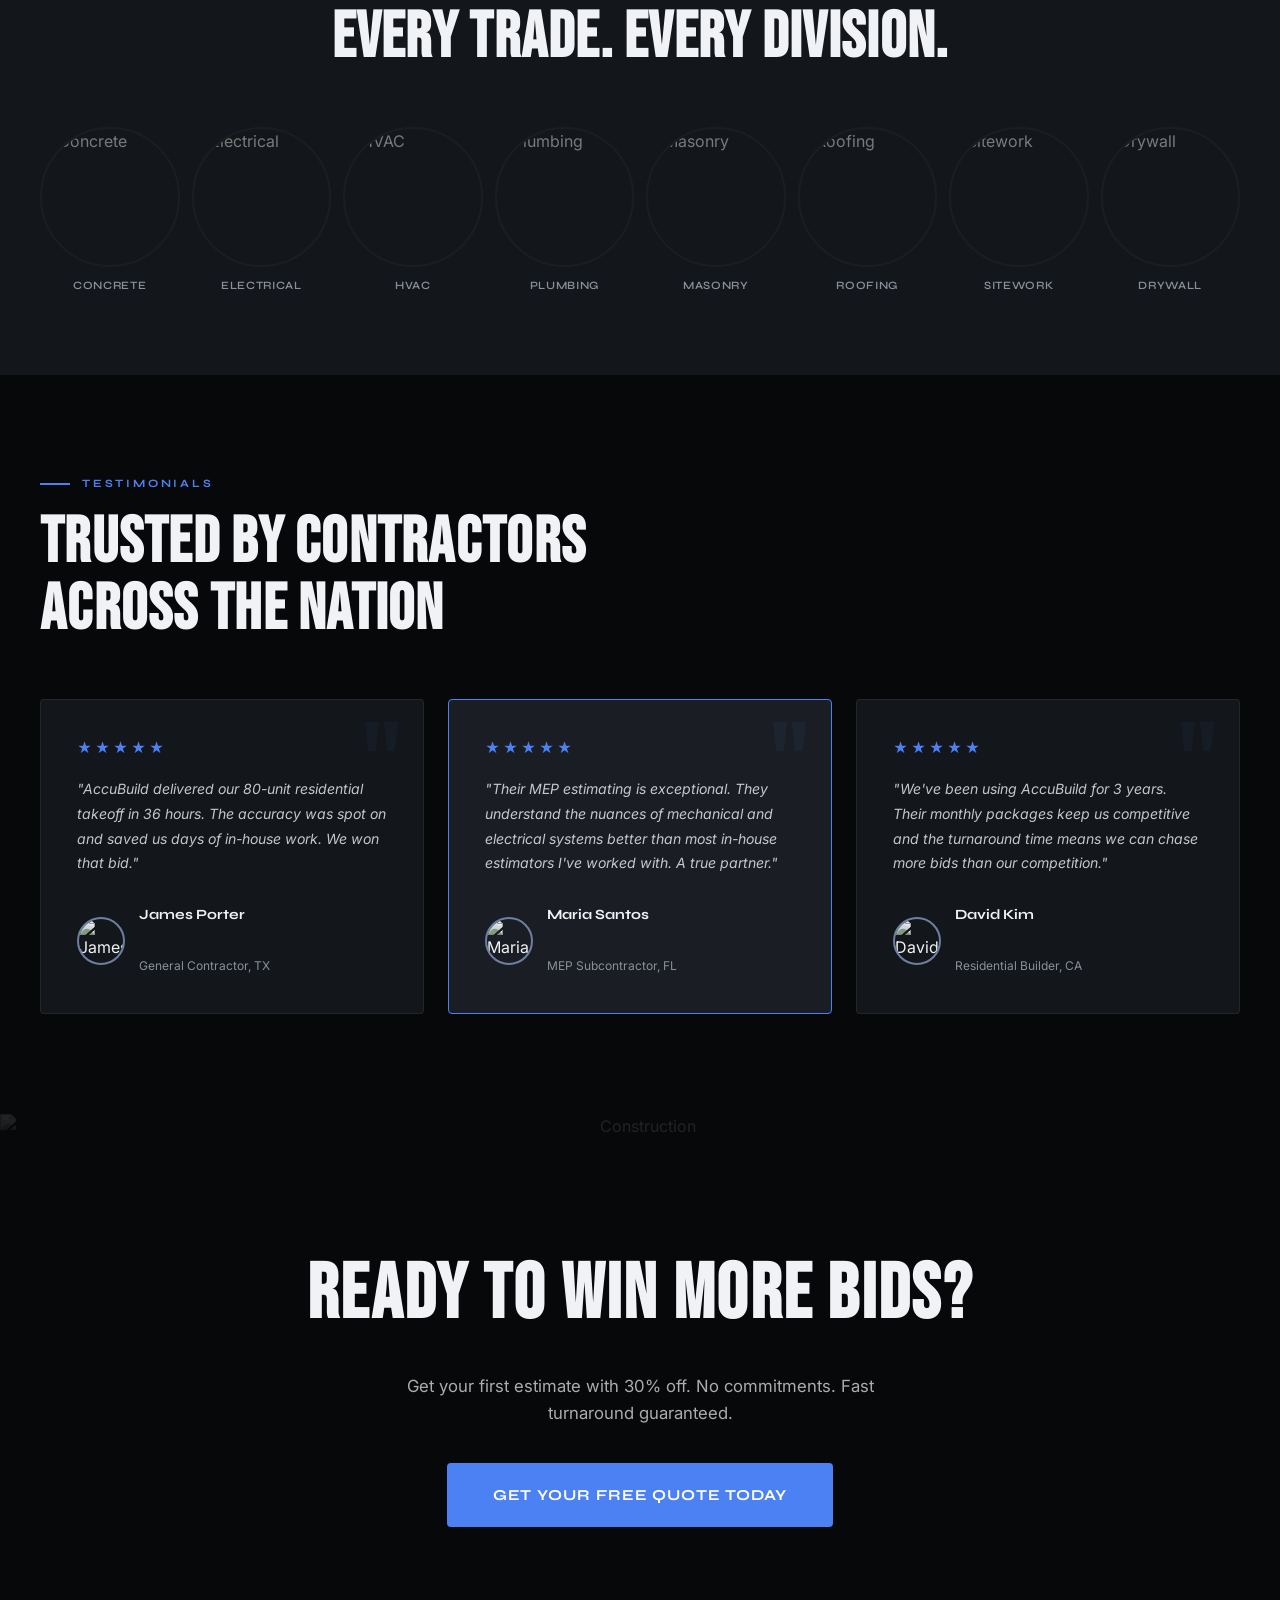
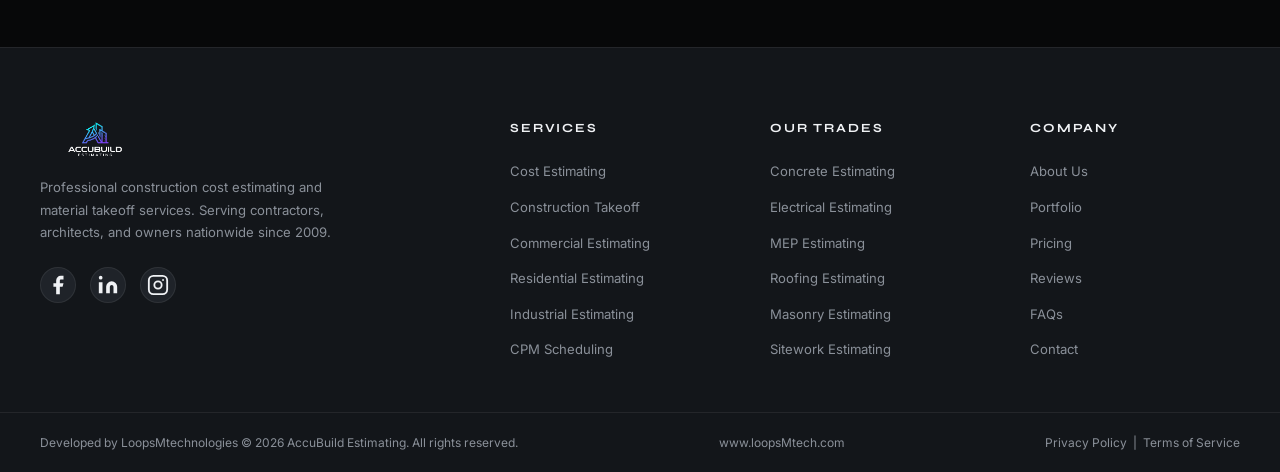
==== commit 18aebd9e: "first commit" ====
--- a/index.html
+++ b/index.html
@@ -37,7 +37,7 @@
             <li><a href="services.html#freelance">Freelance Estimating</a></li>
             <li><a href="services.html#dedicated">Dedicated Estimator</a></li>
             <li><a href="services.html#blueprint">Blueprint Estimating</a></li>
-            <li><a href="services.html#xactimate">Xactimate Services</a></li>
+            <li> </li>
           </ul>
         </li>
         <li><a href="services.html#takeoff">Construction Takeoff</a></li>
@@ -128,7 +128,7 @@
         <a href="services.html#freelance">Freelance Estimating</a>
         <a href="services.html#dedicated">Dedicated Estimator</a>
         <a href="services.html#blueprint">Blueprint Estimating</a>
-        <a href="services.html#xactimate">Xactimate Services</a>
+         
         <span class="mob-sub-label">More Services</span>
         <a href="services.html#takeoff">Construction Takeoff</a>
         <a href="services.html#residential">Residential Estimating</a>
@@ -484,10 +484,25 @@
       </a>
       <p>Professional construction cost estimating and material takeoff services. Serving contractors, architects, and owners nationwide since 2009.</p>
       <div class="footer-socials">
-        <a href="#" aria-label="Facebook"><img src="https://upload.wikimedia.org/wikipedia/commons/thumb/0/05/Facebook_Logo_%282019%29.png/600px-Facebook_Logo_%282019%29.png" alt="Facebook"/></a>
-        <a href="#" aria-label="LinkedIn"><img src="https://upload.wikimedia.org/wikipedia/commons/thumb/c/ca/LinkedIn_logo_initials.png/600px-LinkedIn_logo_initials.png" alt="LinkedIn"/></a>
-        <a href="#" aria-label="Instagram"><img src="https://upload.wikimedia.org/wikipedia/commons/thumb/a/a5/Instagram_icon.png/600px-Instagram_icon.png" alt="Instagram"/></a>
-      </div>
+  <a href="#" aria-label="Facebook">
+    <svg xmlns="http://www.w3.org/2000/svg" width="22" height="22" viewBox="0 0 24 24" fill="currentColor">
+      <path d="M18 2h-3a5 5 0 0 0-5 5v3H7v4h3v8h4v-8h3l1-4h-4V7a1 1 0 0 1 1-1h3z"/>
+    </svg>
+  </a>
+  <a href="#" aria-label="LinkedIn">
+    <svg xmlns="http://www.w3.org/2000/svg" width="22" height="22" viewBox="0 0 24 24" fill="currentColor">
+      <path d="M16 8a6 6 0 0 1 6 6v7h-4v-7a2 2 0 0 0-2-2 2 2 0 0 0-2 2v7h-4v-7a6 6 0 0 1 6-6zM2 9h4v12H2z"/>
+      <circle cx="4" cy="4" r="2"/>
+    </svg>
+  </a>
+  <a href="#" aria-label="Instagram">
+    <svg xmlns="http://www.w3.org/2000/svg" width="22" height="22" viewBox="0 0 24 24" fill="none" stroke="currentColor" stroke-width="2" stroke-linecap="round" stroke-linejoin="round">
+      <rect x="2" y="2" width="20" height="20" rx="5" ry="5"/>
+      <circle cx="12" cy="12" r="4"/>
+      <circle cx="17.5" cy="6.5" r="1" fill="currentColor" stroke="none"/>
+    </svg>
+  </a>
+</div>
     </div>
     <div class="footer-col"><h5>Services</h5><ul>
       <li><a href="services.html#cost">Cost Estimating</a></li>
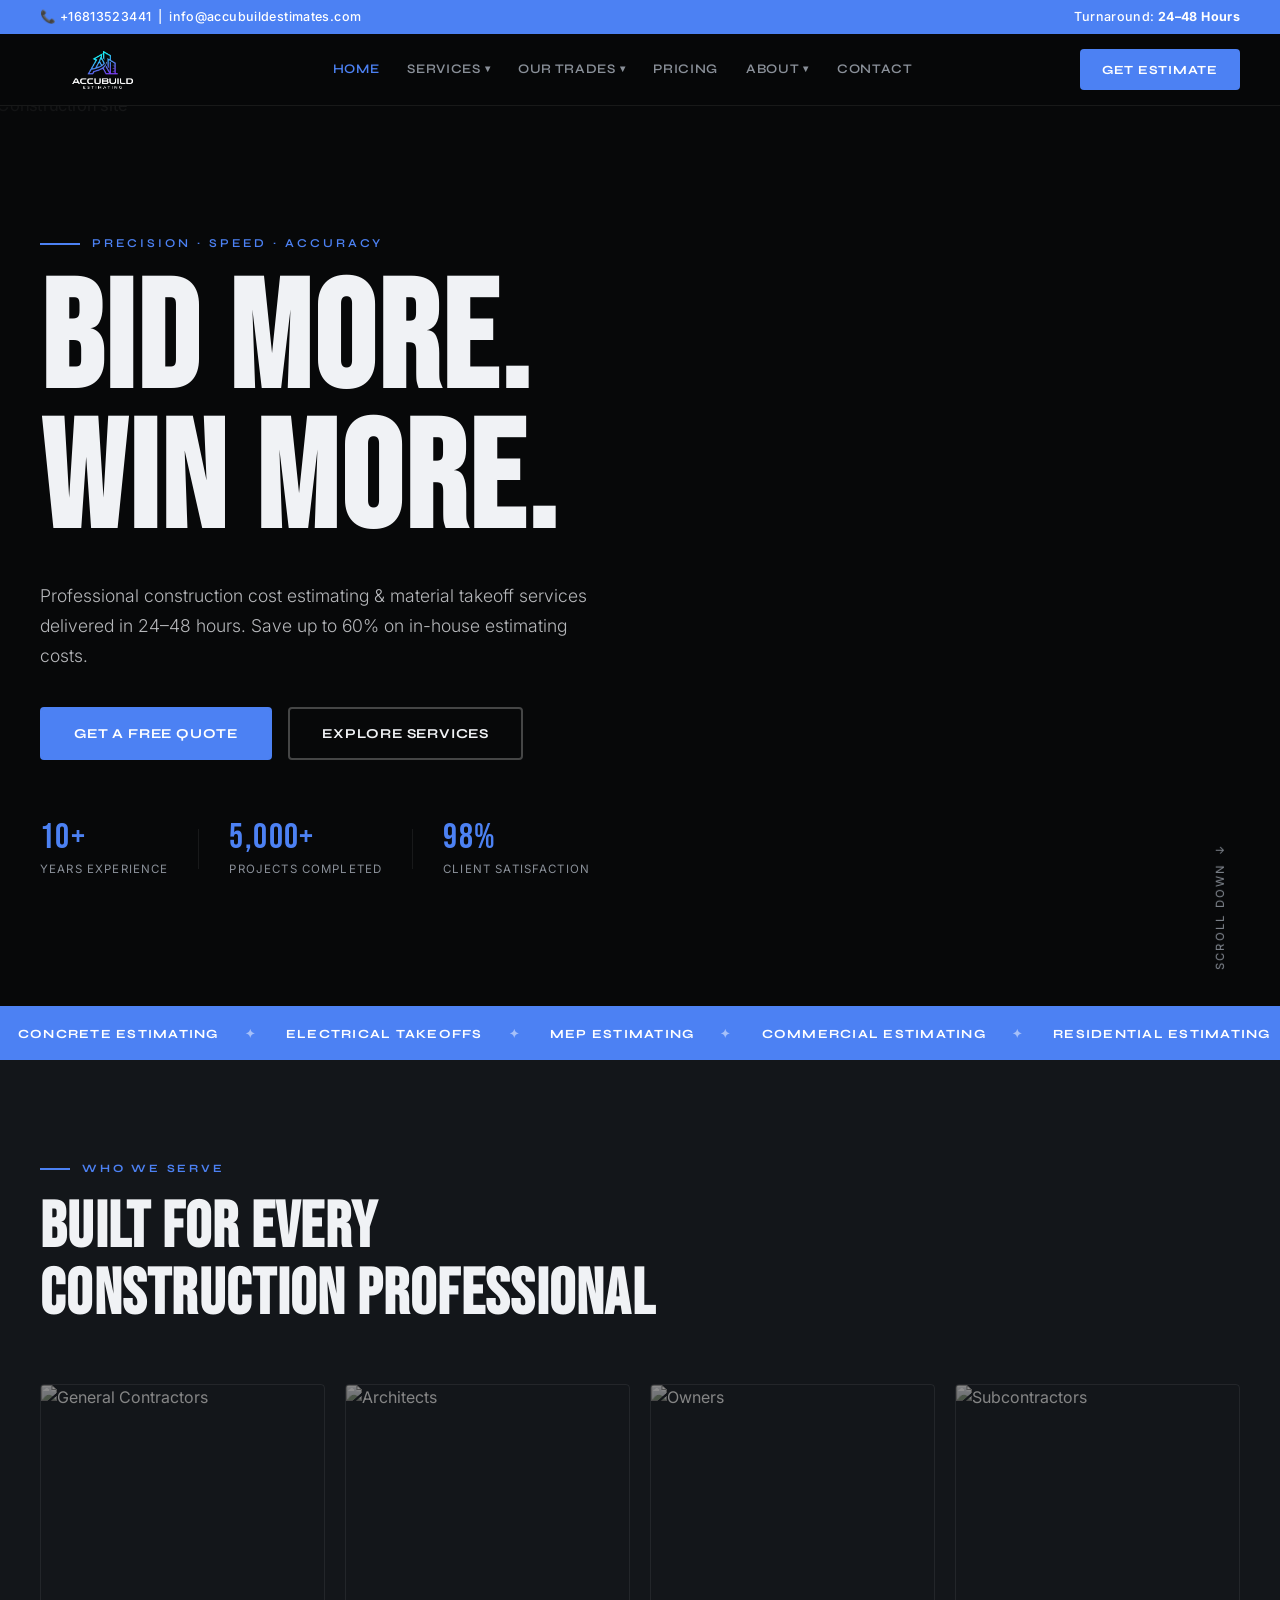
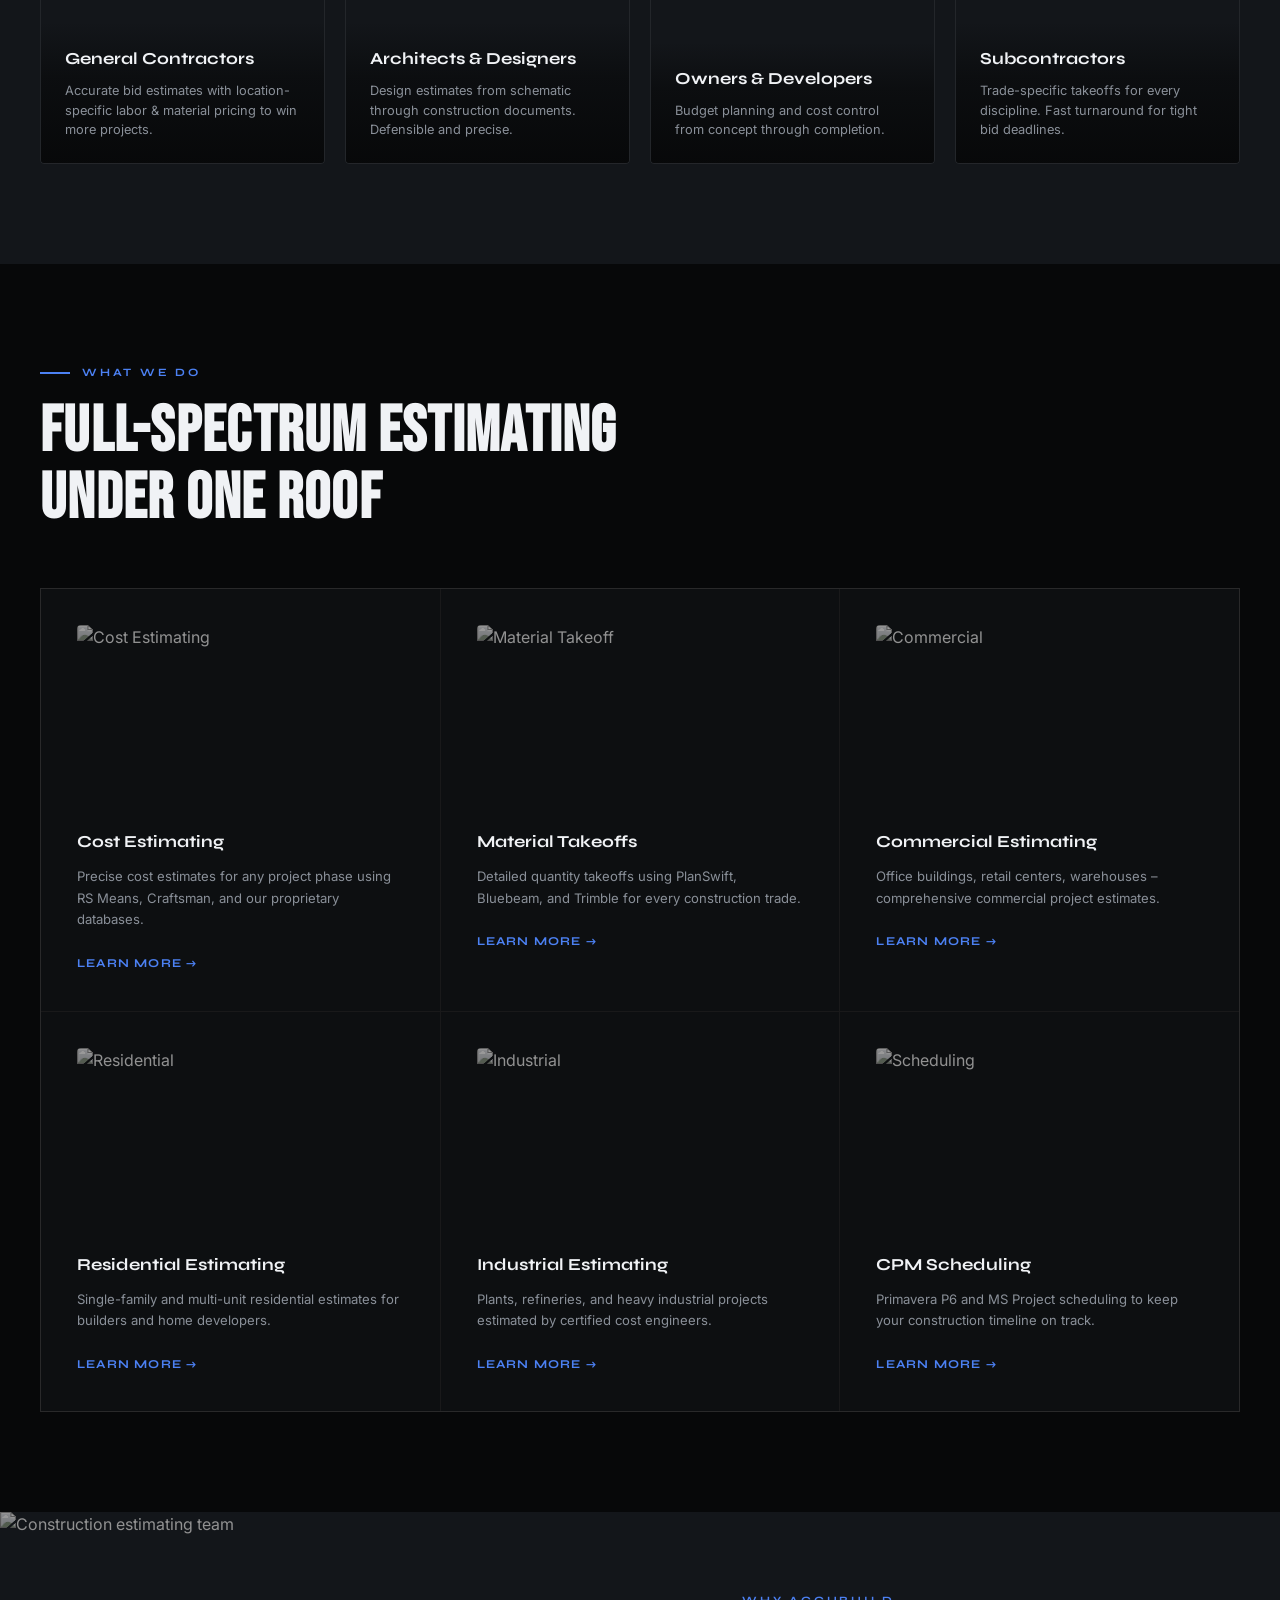
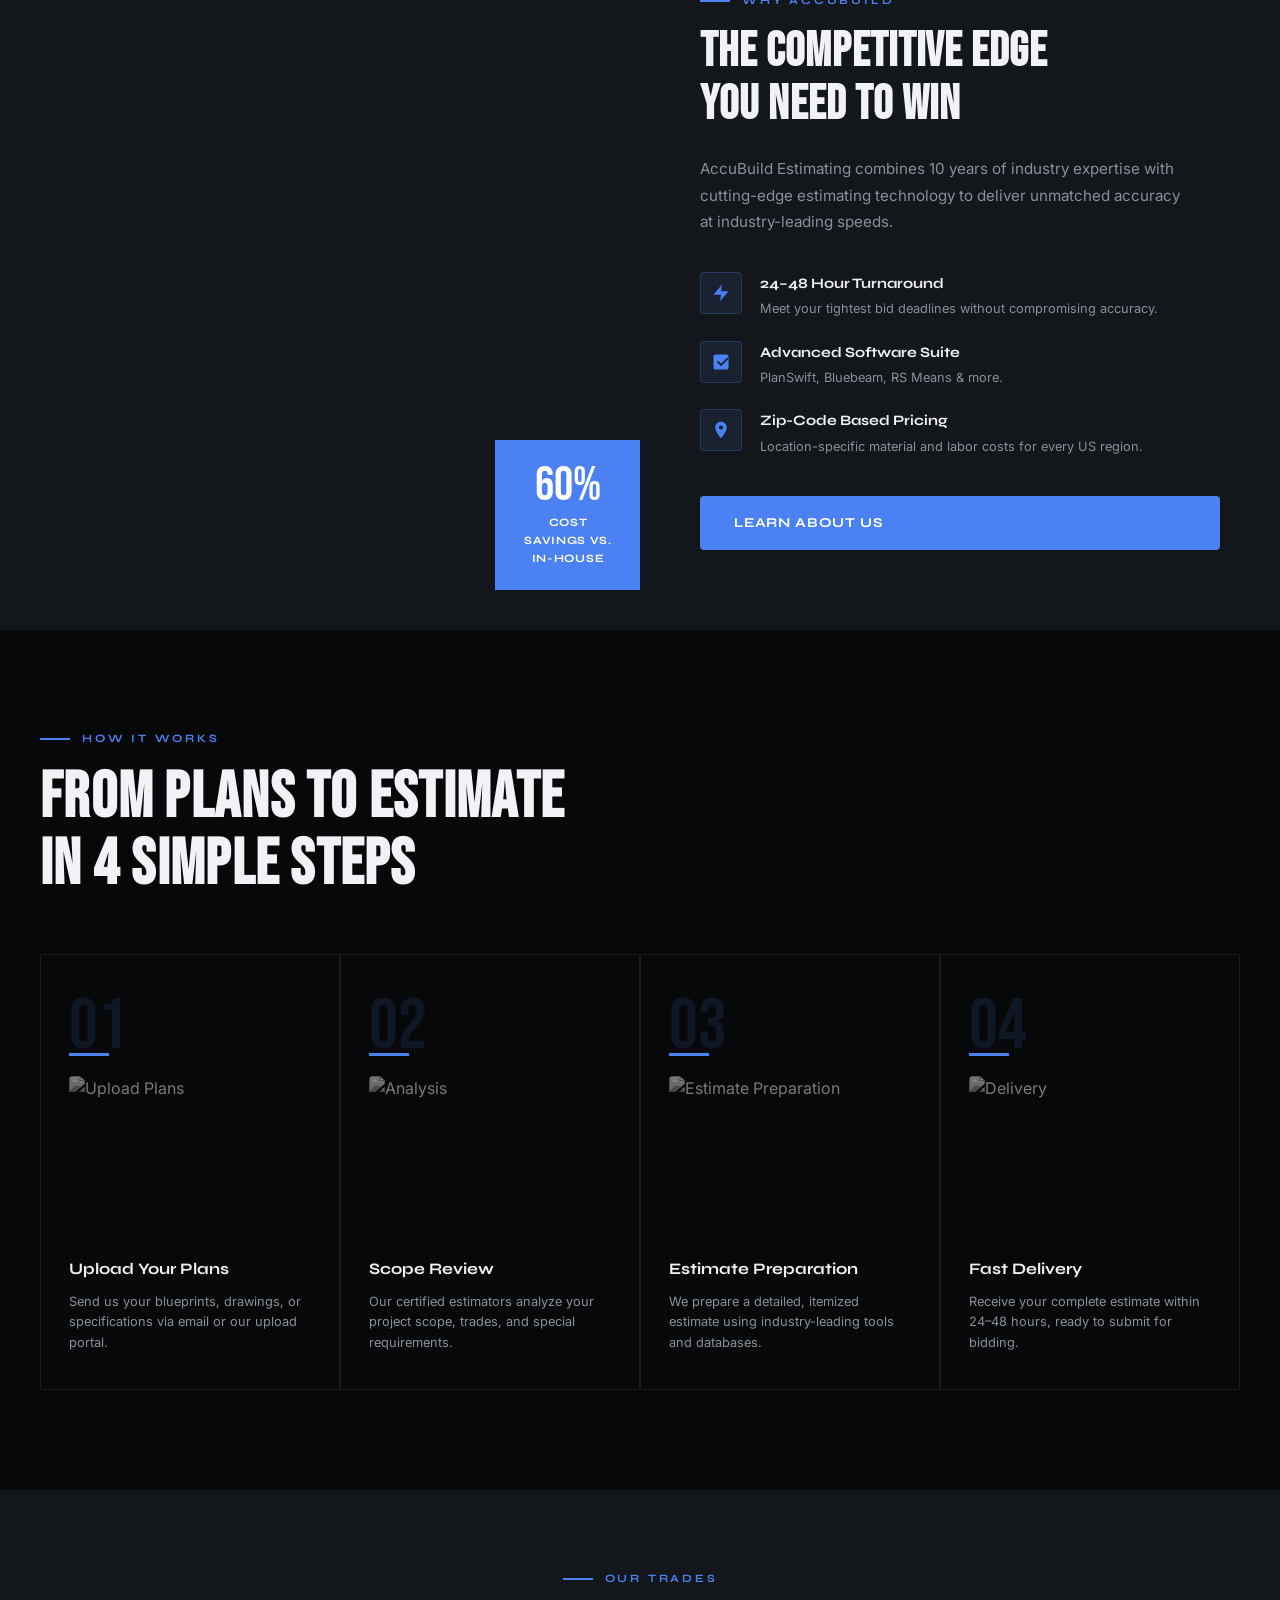
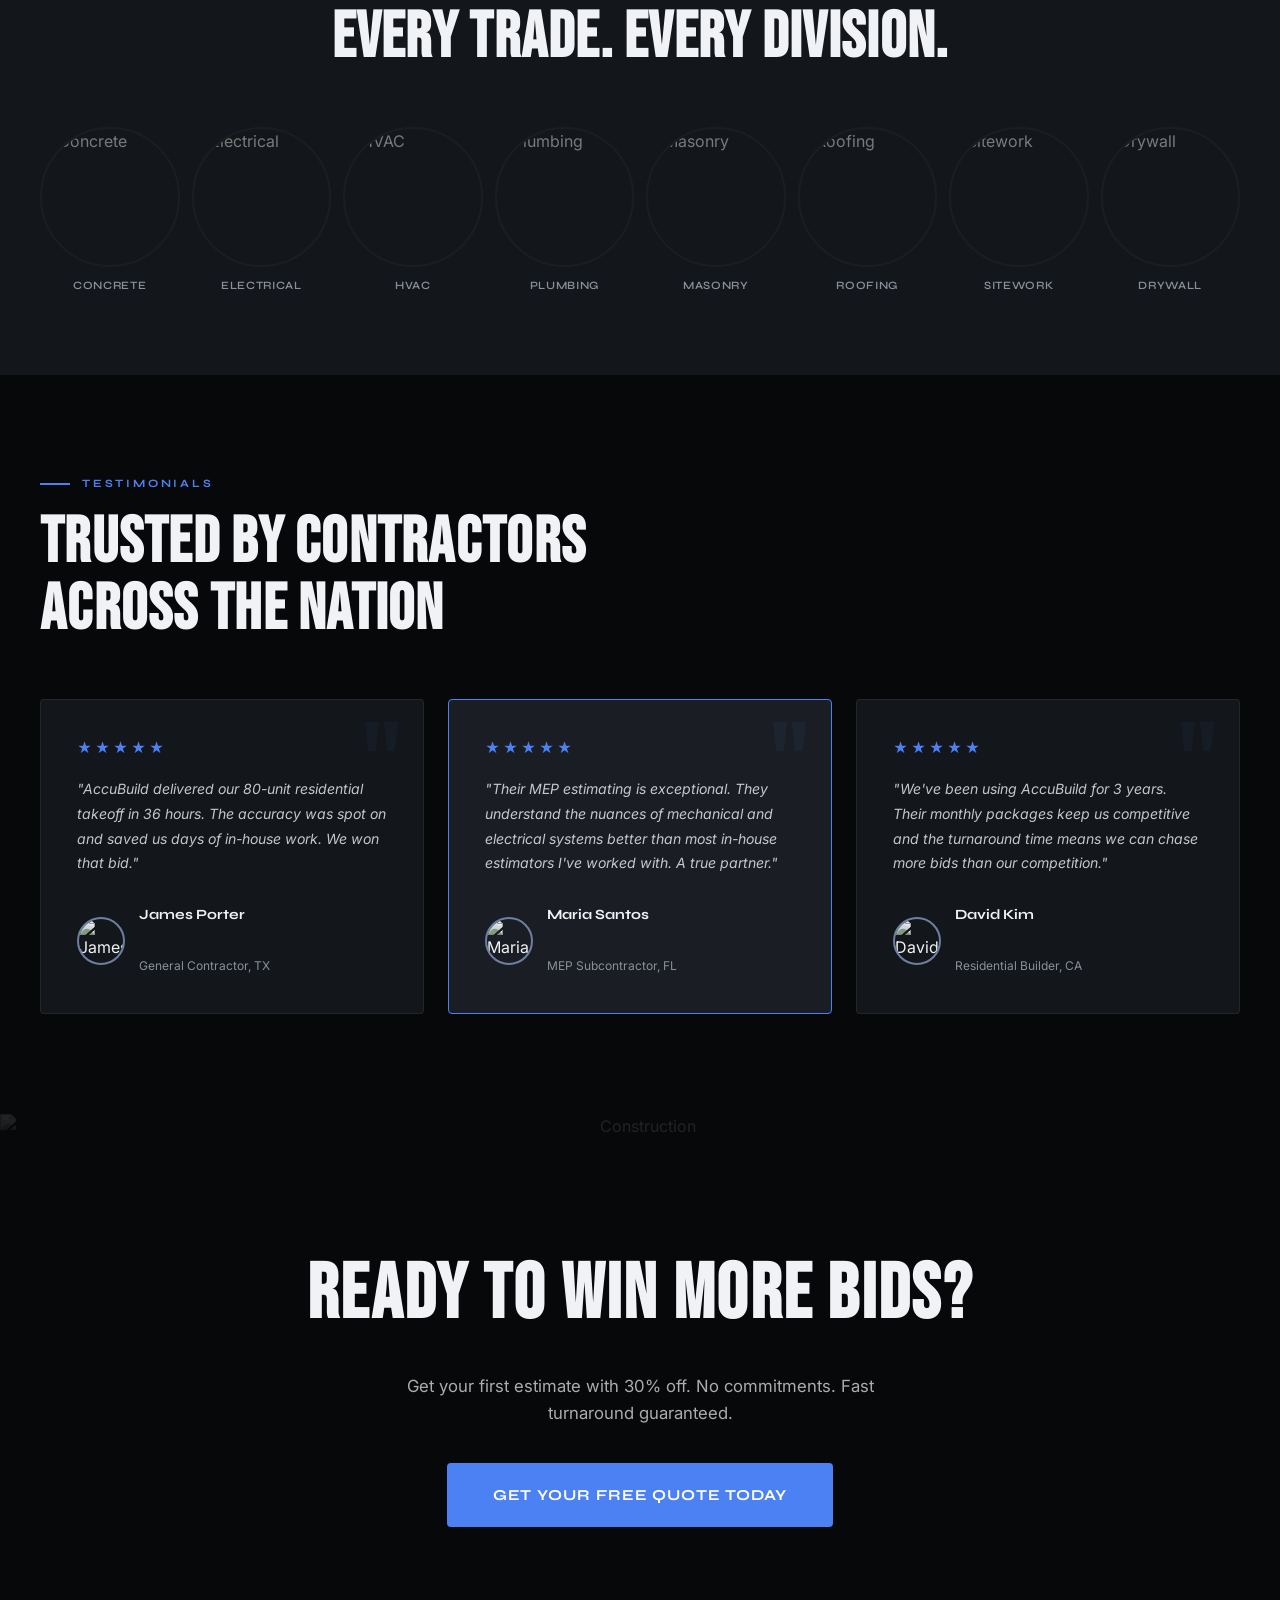
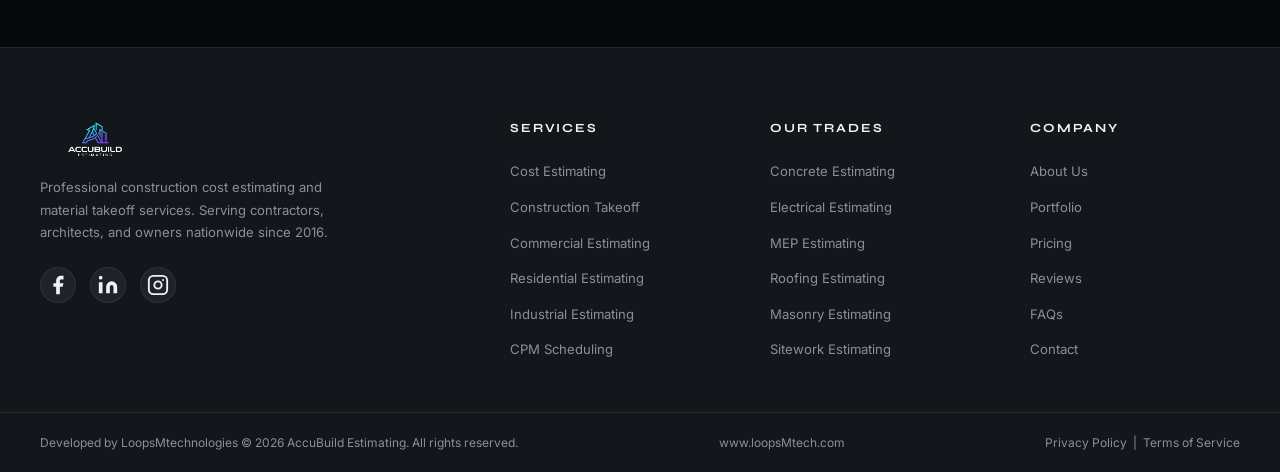
==== commit 129ef86f: "first commit" ====
--- a/index.html
+++ b/index.html
@@ -482,7 +482,7 @@
       <a href="index.html" class="footer-logo">
         <img src="assets/AB.png" alt="AccuBuild Estimating Logo"/>
       </a>
-      <p>Professional construction cost estimating and material takeoff services. Serving contractors, architects, and owners nationwide since 2009.</p>
+      <p>Professional construction cost estimating and material takeoff services. Serving contractors, architects, and owners nationwide since 2016.</p>
       <div class="footer-socials">
   <a href="#" aria-label="Facebook">
     <svg xmlns="http://www.w3.org/2000/svg" width="22" height="22" viewBox="0 0 24 24" fill="currentColor">
